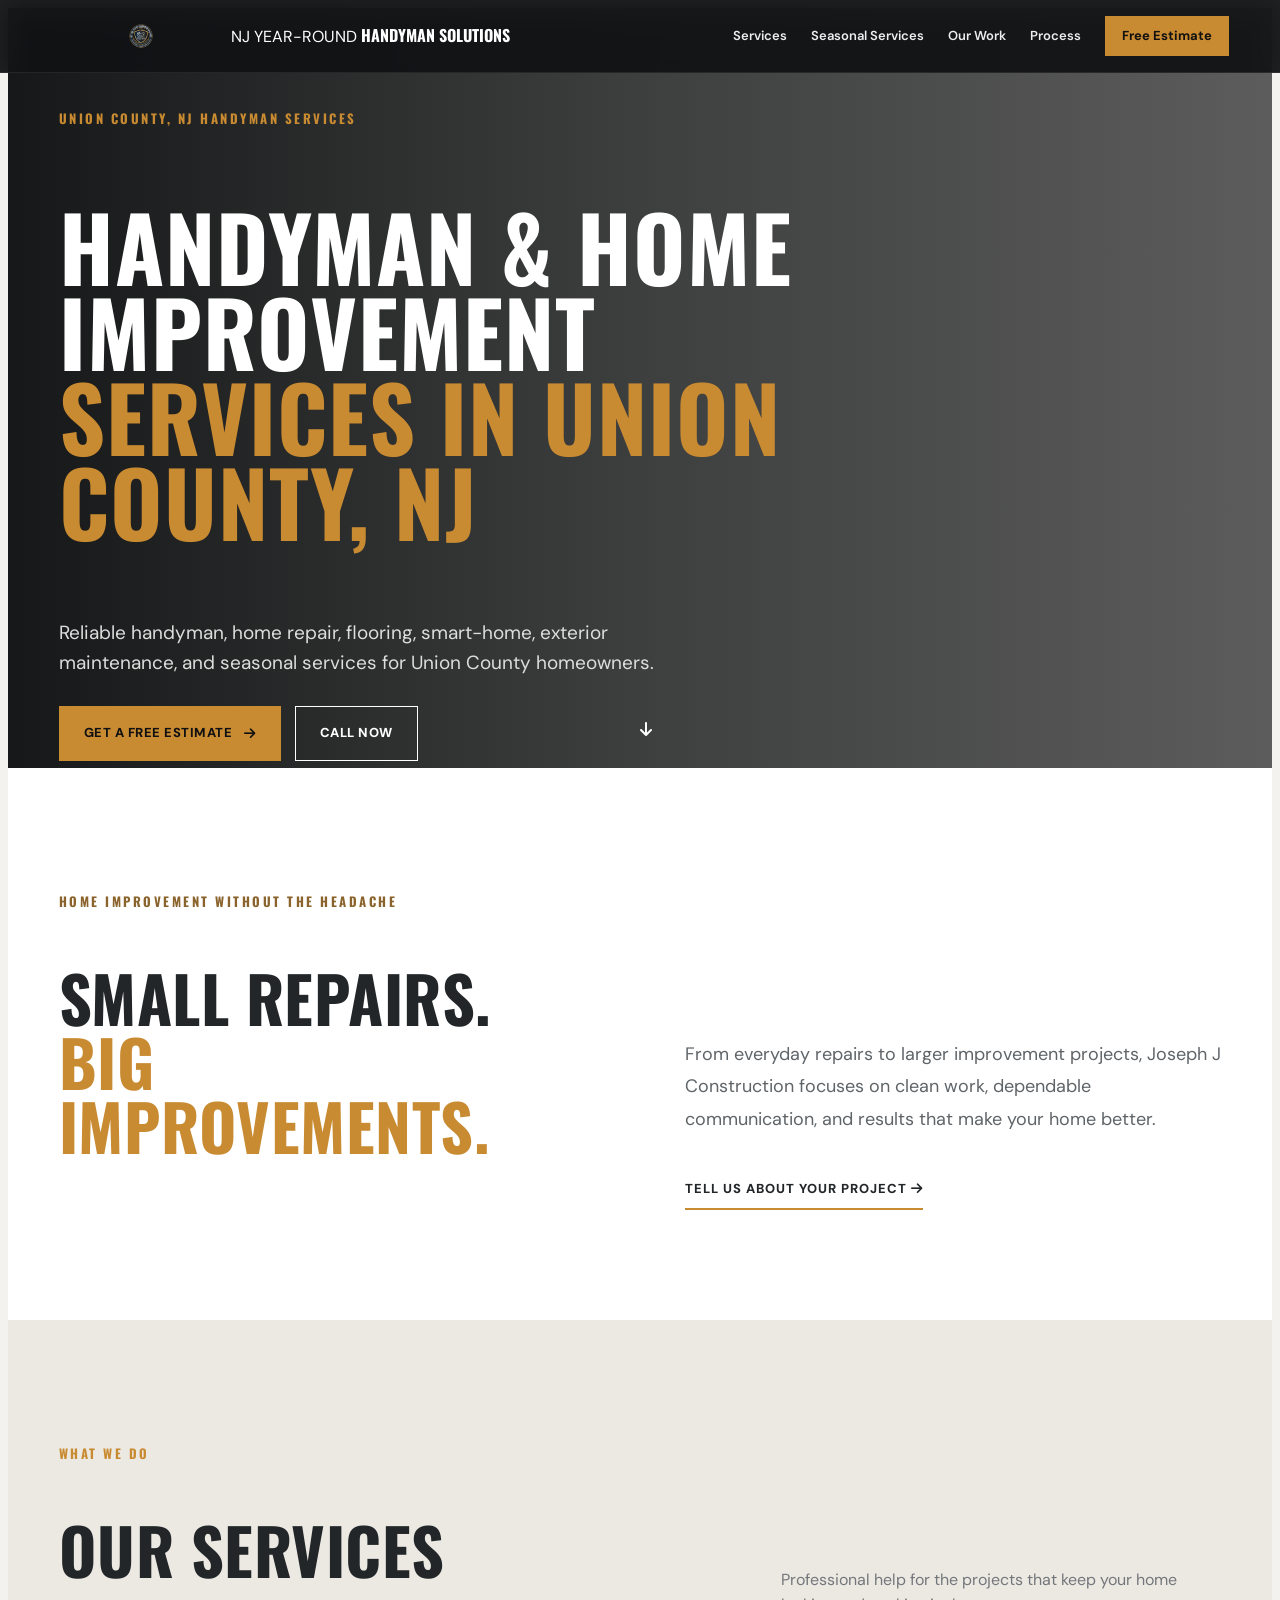
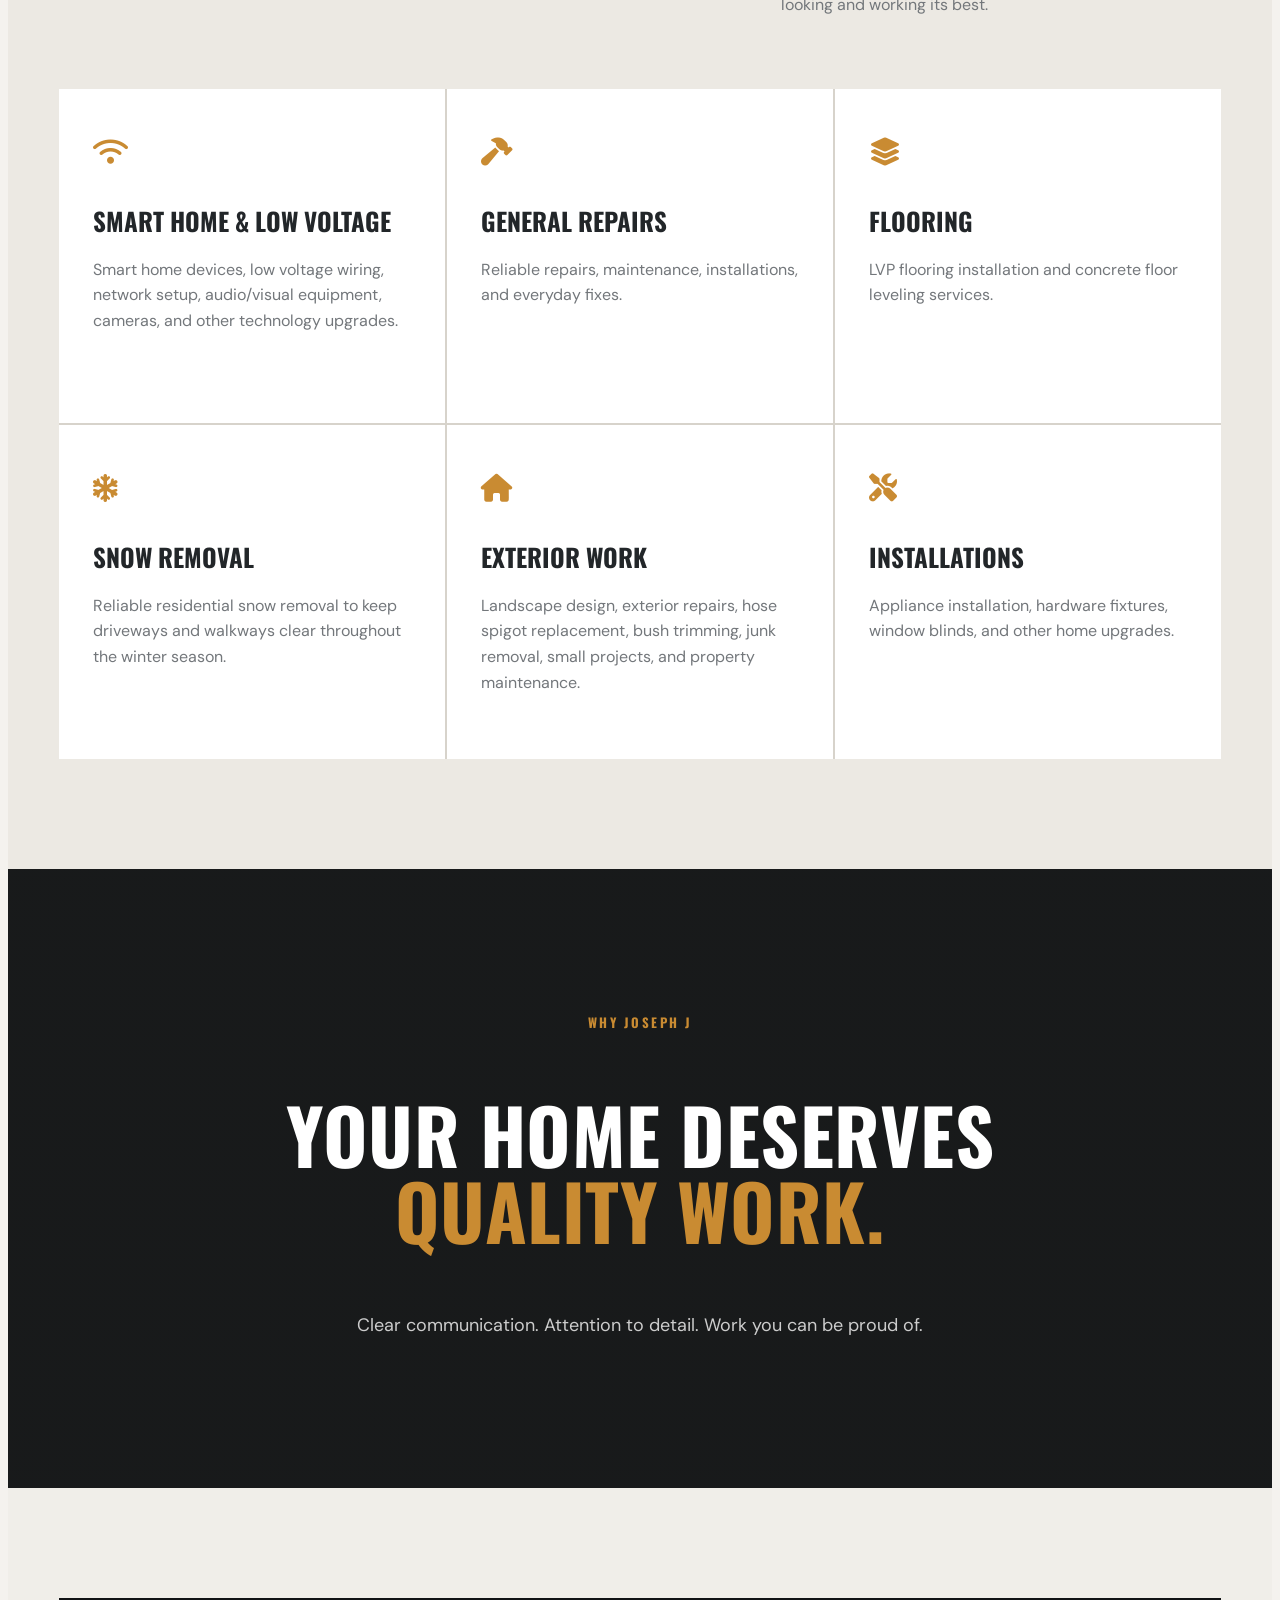
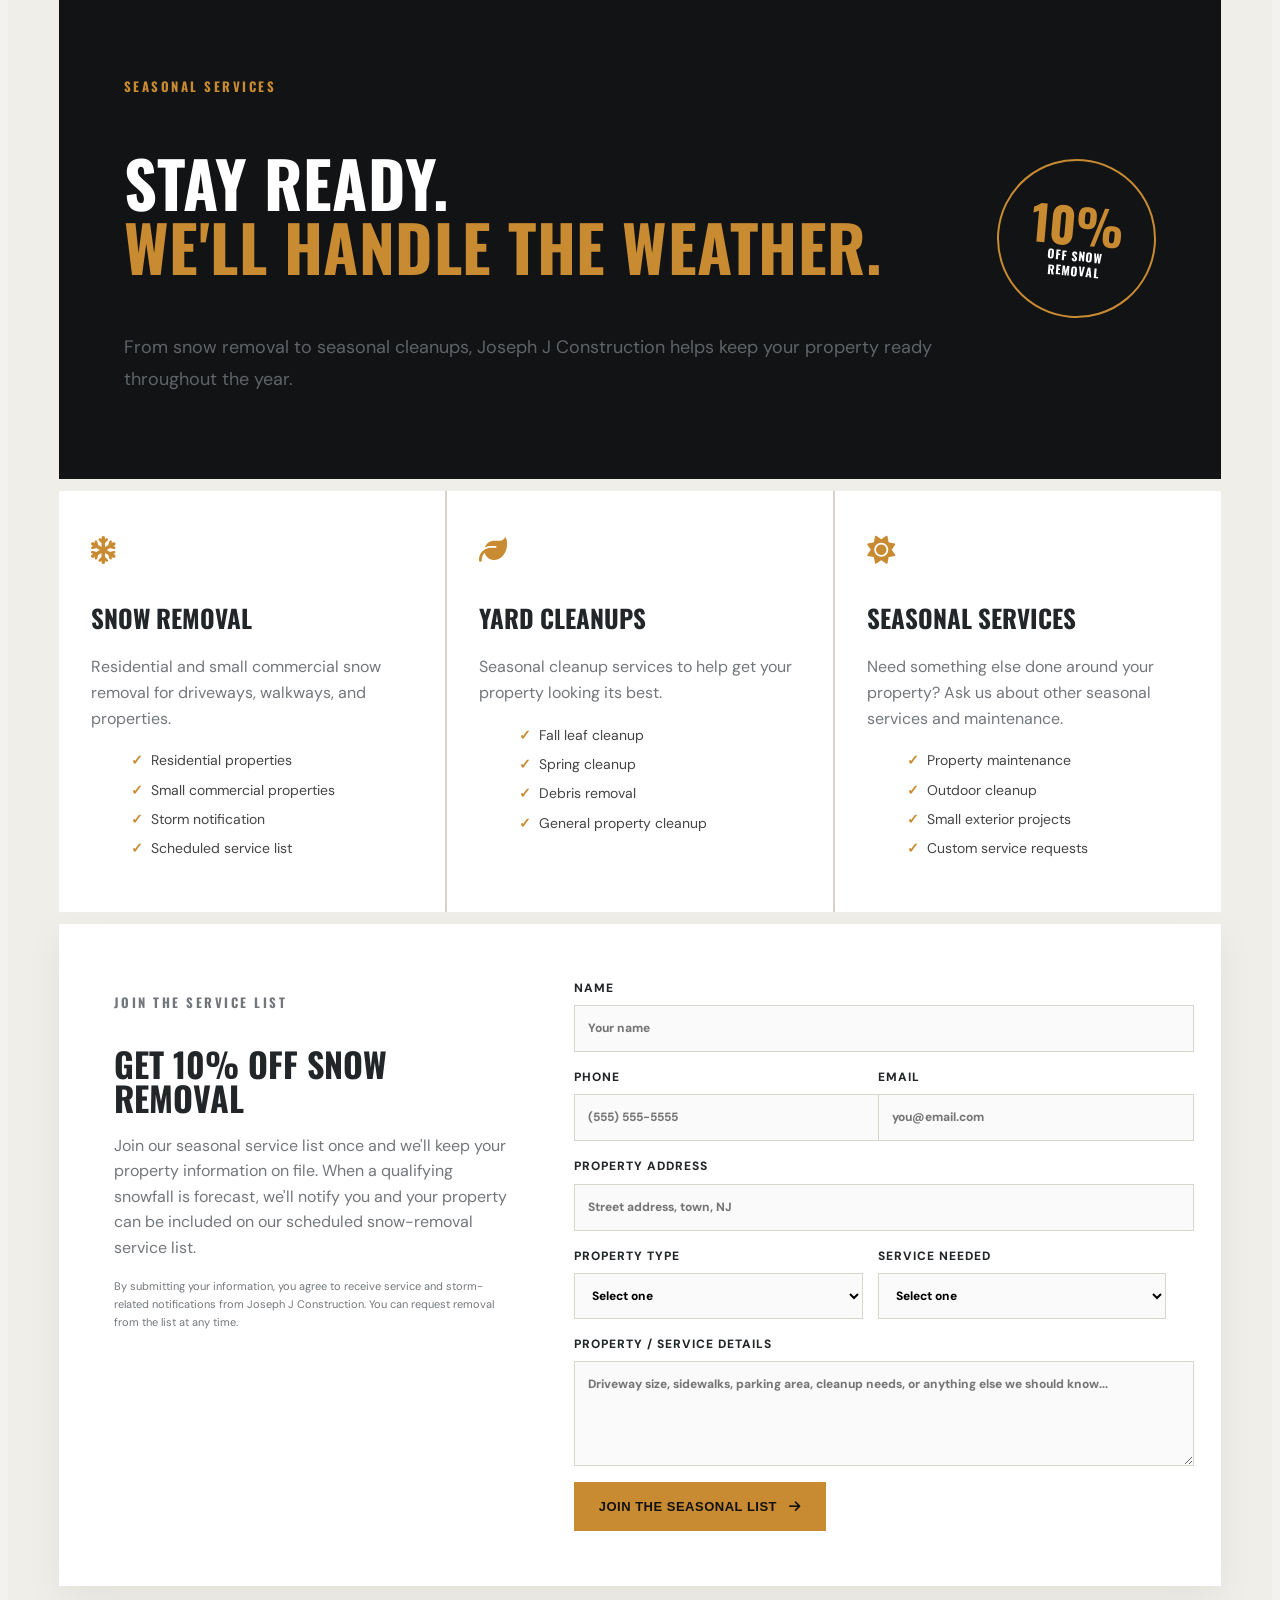
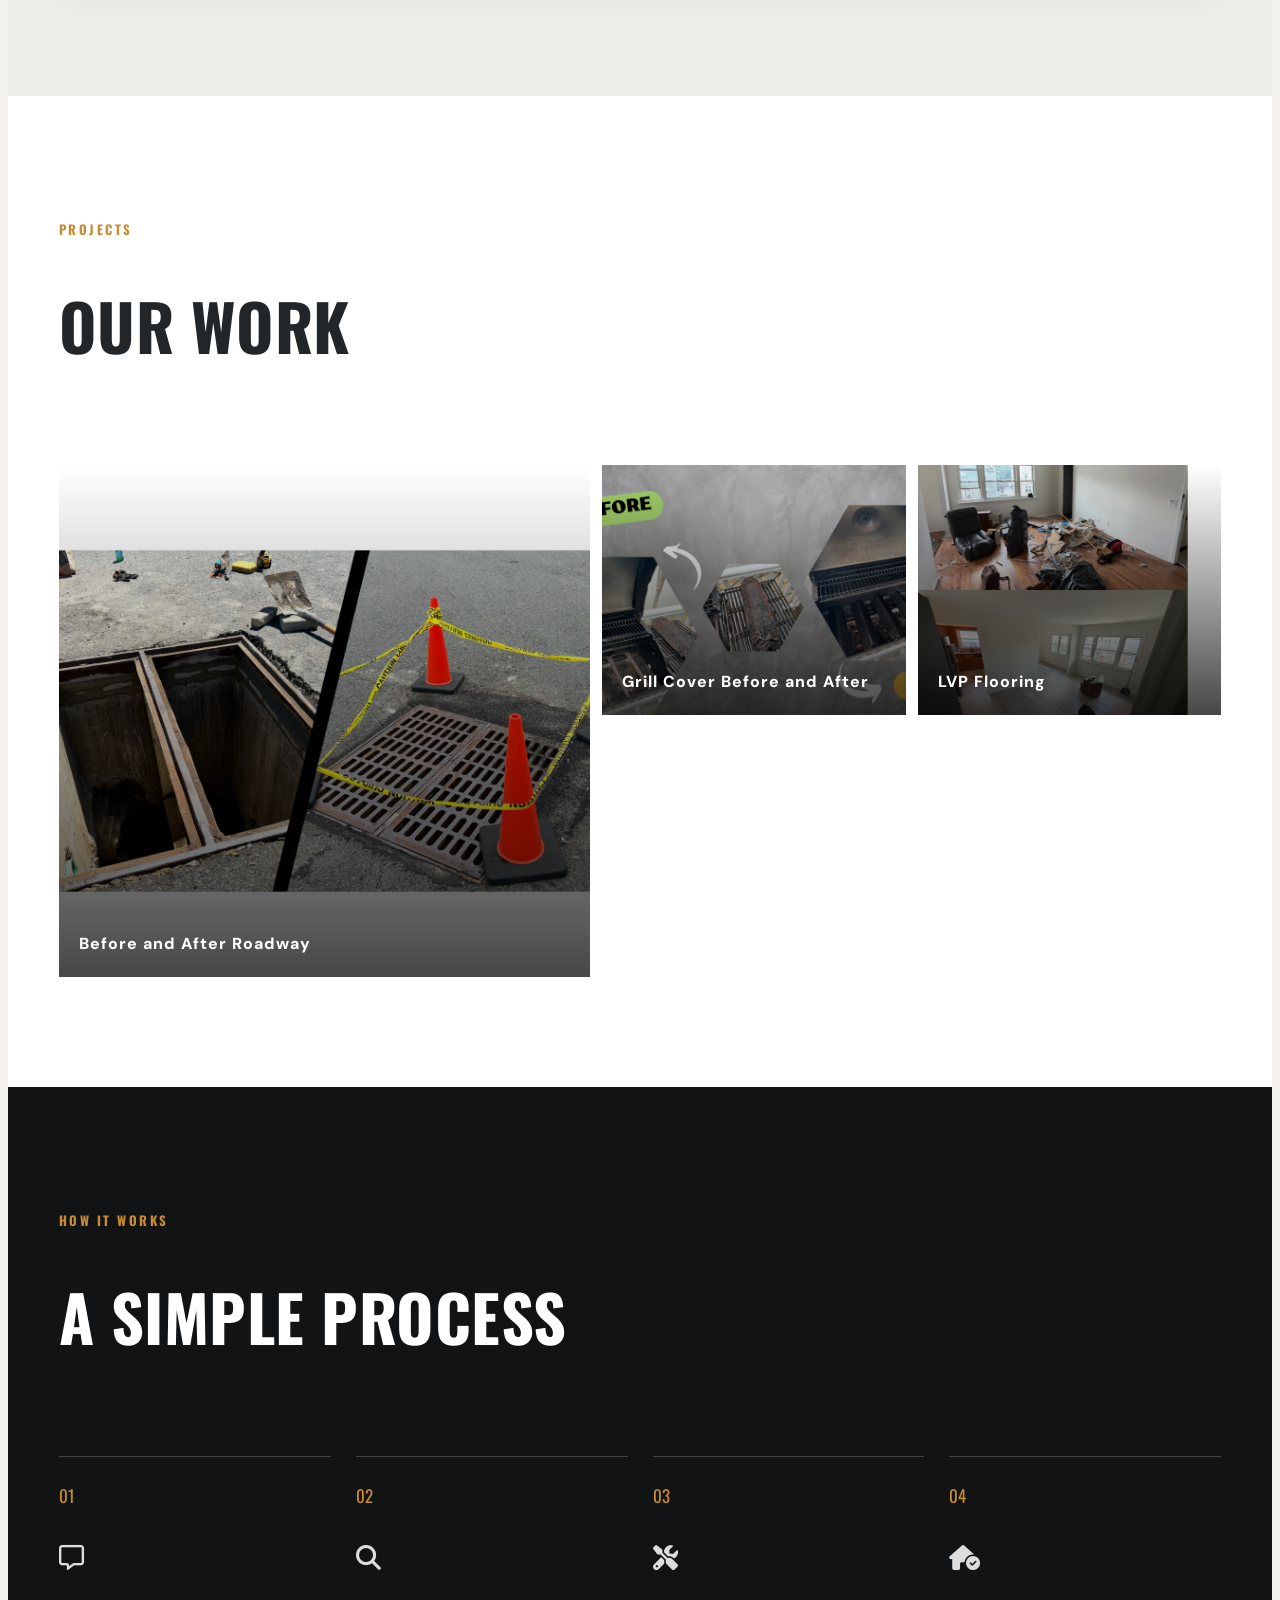
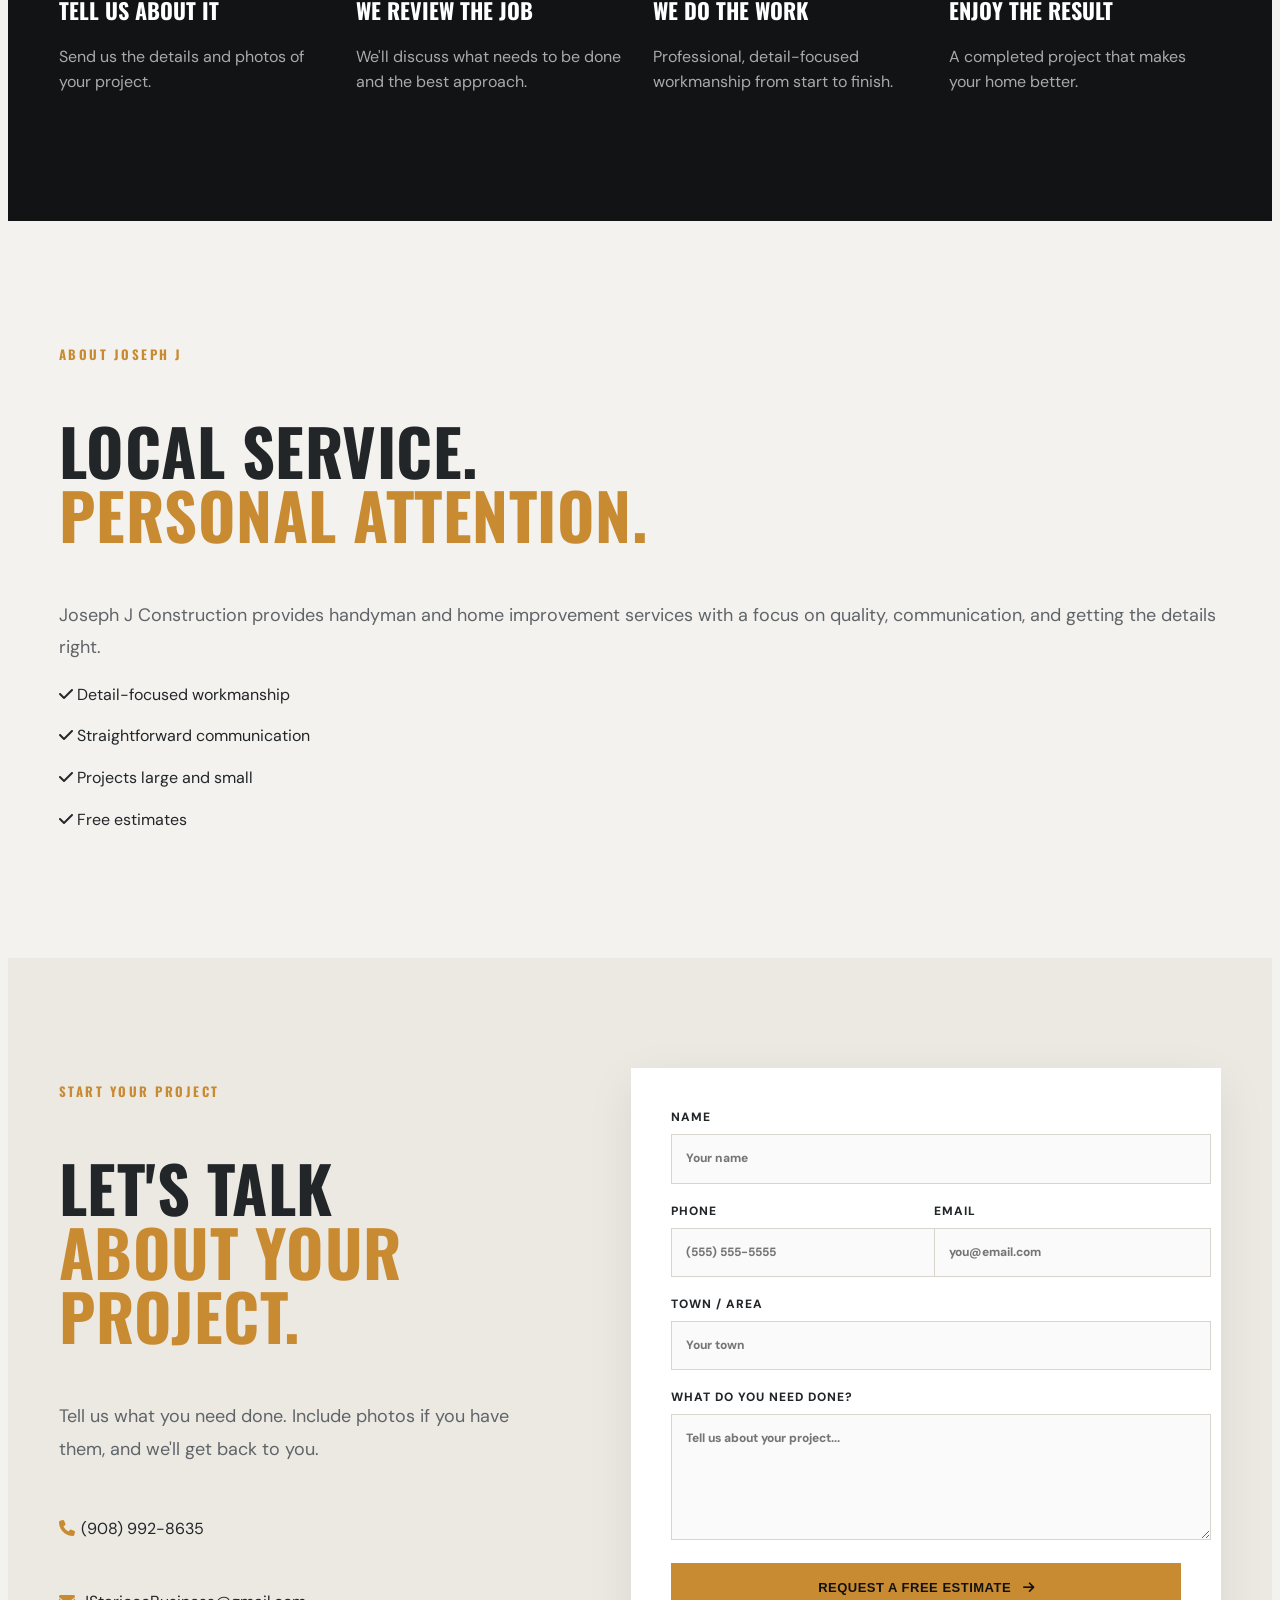
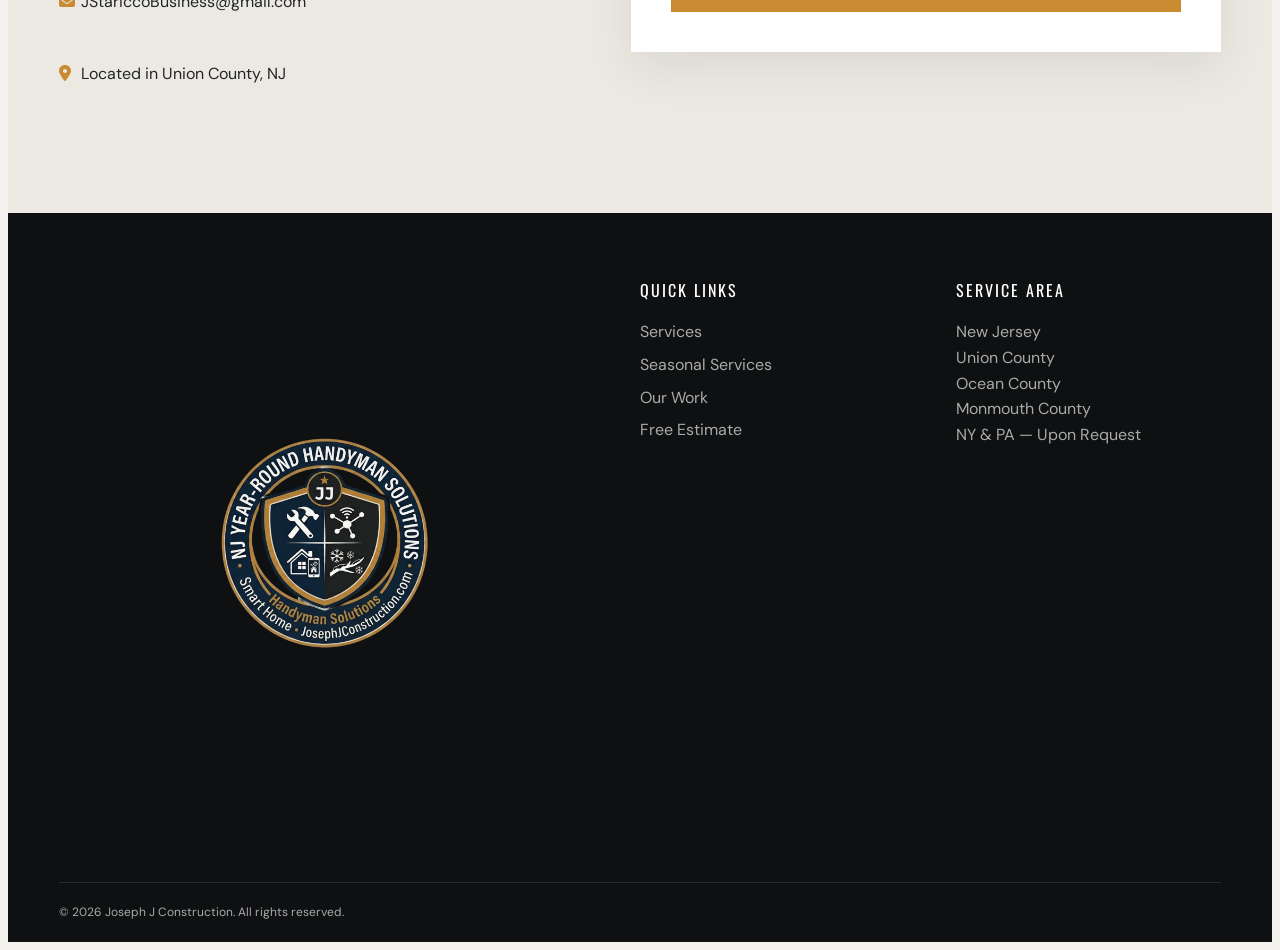
==== index.html @ b8924cd1 "Fix favicon path and update Joseph J branding" ====
<!DOCTYPE html>
<html lang="en">
<head>
  <meta charset="UTF-8">
  <meta name="viewport" content="width=device-width, initial-scale=1.0">

  <meta name="description" content="Joseph J Construction provides reliable handyman, home repair, flooring, smart-home, exterior maintenance, and seasonal services in Union County, NJ. Request a free estimate today.">
  <meta name="robots" content="index, follow">
  <link rel="canonical" href="https://josephjconstruction.com/">

  <title>Joseph J Construction | Handyman & Home Improvement in Union County, NJ</title>

  <meta property="og:type" content="website">
  <meta property="og:url" content="https://josephjconstruction.com/">
  <meta property="og:title" content="Joseph J Construction | Handyman & Home Improvement in Union County, NJ">
  <meta property="og:description" content="Reliable handyman, home repair, flooring, smart-home, exterior maintenance, and seasonal services in Union County, NJ.">
  <meta property="og:image" content="https://josephjconstruction.com/images/Logo.png">
  <meta name="twitter:card" content="summary">
  <meta name="twitter:title" content="Joseph J Construction | Handyman & Home Improvement in Union County, NJ">
  <meta name="twitter:description" content="Reliable handyman, home repair, flooring, smart-home, exterior maintenance, and seasonal services in Union County, NJ.">

  <meta name="theme-color" content="#0b1f33">
  <link rel="icon" type="image/png" sizes="32x32" href="/images/Favnicon-V2.png?v=3">
  <link rel="icon" type="image/png" sizes="16x16" href="/images/Favnicon-V2.png?v=3">
  <link rel="apple-touch-icon" href="/images/Favnicon-V2.png?v=3">

  <link rel="preconnect" href="https://fonts.googleapis.com">
  <link rel="preconnect" href="https://fonts.gstatic.com" crossorigin>
  <link href="https://fonts.googleapis.com/css2?family=DM+Sans:wght@400;500;600;700&family=Oswald:wght@500;600;700&display=swap" rel="stylesheet">
  <link href="https://unpkg.com/aos@2.3.4/dist/aos.css" rel="stylesheet">
  <link rel="stylesheet" href="https://cdnjs.cloudflare.com/ajax/libs/font-awesome/6.7.2/css/all.min.css">
  <link rel="stylesheet" href="style.css">

  <script type="application/ld+json">
  {
    "@context": "https://schema.org",
    "@type": "HomeAndConstructionBusiness",
    "name": "Joseph J Construction",
    "url": "https://josephjconstruction.com/",
    "logo": "https://josephjconstruction.com/images/Logo.png",
    "image": "https://josephjconstruction.com/images/Logo.png",
    "telephone": "+1-908-992-8635",
    "email": "JStariccoBusiness@gmail.com",
    "description": "Handyman, home repair, flooring, smart-home, exterior maintenance, snow removal, and seasonal services.",
    "areaServed": [
      {"@type": "AdministrativeArea", "name": "Union County, New Jersey"},
      {"@type": "AdministrativeArea", "name": "Ocean County, New Jersey"},
      {"@type": "AdministrativeArea", "name": "Monmouth County, New Jersey"}
    ],
    "serviceType": ["Handyman services", "Home repair", "Flooring installation", "Smart home installation", "Snow removal", "Property maintenance"]
  }
  </script>
</head>

<body>

<header class="site-header" id="top">
  <div class="container nav-wrap">
   <a class="logo" href="#top">
    <img src="images/Logo.png" alt="Joseph J Construction logo" width="2000" height="2000" decoding="async">
    <div class="logo-text">
      <span>NJ YEAR-ROUND</span>
      <strong>HANDYMAN SOLUTIONS</strong>
    </div>
  </a>
    <button class="menu-toggle" aria-label="Open menu" aria-expanded="false"><i class="fa-solid fa-bars"></i></button>
    <nav class="nav">
      <a href="#services">Services</a>
      <a href="#seasonal">Seasonal Services</a>
      <a href="#work">Our Work</a>
      <a href="#process">Process</a>
      <a href="#contact" class="nav-cta">Free Estimate</a>
    </nav>
  </div>
</header>

<main>
<section class="hero">
  <div class="container hero-content">
    <p class="eyebrow" data-aos="fade-up">UNION COUNTY, NJ HANDYMAN SERVICES</p>
    <h1 data-aos="fade-up" data-aos-delay="100">HANDYMAN & HOME IMPROVEMENT<br><span>SERVICES IN UNION COUNTY, NJ</span></h1>
    <p class="hero-copy" data-aos="fade-up" data-aos-delay="200">Reliable handyman, home repair, flooring, smart-home, exterior maintenance, and seasonal services for Union County homeowners.</p>
    <div class="hero-buttons" data-aos="fade-up" data-aos-delay="300">
      <a href="#contact" class="btn btn-primary">GET A FREE ESTIMATE <i class="fa-solid fa-arrow-right"></i></a>
      <a href="tel:+19089928635" class="btn btn-outline">CALL NOW</a>
    </div>
  </div>
  <a class="scroll-down" href="#services"><i class="fa-solid fa-arrow-down"></i></a>
</section>

<section class="intro section">
  <div class="container intro-grid">
    <div data-aos="fade-right">
      <p class="eyebrow dark">HOME IMPROVEMENT WITHOUT THE HEADACHE</p>
      <h2>SMALL REPAIRS.<br><span>BIG IMPROVEMENTS.</span></h2>
    </div>
    <div data-aos="fade-left">
      <p class="lead">From everyday repairs to larger improvement projects, Joseph J Construction focuses on clean work, dependable communication, and results that make your home better.</p>
      <a class="text-link" href="#contact">TELL US ABOUT YOUR PROJECT <i class="fa-solid fa-arrow-right"></i></a>
    </div>
  </div>
</section>

<section class="services section" id="services">
  <div class="container">
    <div class="section-heading"><div><p class="eyebrow">WHAT WE DO</p><h2>OUR SERVICES</h2></div><p>Professional help for the projects that keep your home looking and working its best.</p></div>
    <div class="service-grid">
      <article class="service-card"><div class="service-icon"><i class="fa-solid fa-wifi"></i></div><h3>SMART HOME & LOW VOLTAGE</h3><p>Smart home devices, low voltage wiring, network setup, audio/visual equipment, cameras, and other technology upgrades.</p></article>
      <article class="service-card"><div class="service-icon"><i class="fa-solid fa-hammer"></i></div><h3>GENERAL REPAIRS</h3><p>Reliable repairs, maintenance, installations, and everyday fixes.</p></article>
      <article class="service-card"><div class="service-icon"><i class="fa-solid fa-layer-group"></i></div><h3>FLOORING</h3><p>LVP flooring installation and concrete floor leveling services.</p></article>
      <article class="service-card"><div class="service-icon"><i class="fa-solid fa-snowflake"></i></div><h3>SNOW REMOVAL</h3><p>Reliable residential snow removal to keep driveways and walkways clear throughout the winter season.</p></article>
      <article class="service-card"><div class="service-icon"><i class="fa-solid fa-house"></i></div><h3>EXTERIOR WORK</h3><p>Landscape design, exterior repairs, hose spigot replacement, bush trimming, junk removal, small projects, and property maintenance.</p></article>
      <article class="service-card"><div class="service-icon"><i class="fa-solid fa-screwdriver-wrench"></i></div><h3>INSTALLATIONS</h3><p>Appliance installation, hardware fixtures, window blinds, and other home upgrades.</p></article>
    </div>
  </div>
</section>

<section class="statement"><div class="container statement-inner"><p class="eyebrow">WHY JOSEPH J</p><h2>YOUR HOME DESERVES<br><span>QUALITY WORK.</span></h2><p>Clear communication. Attention to detail. Work you can be proud of.</p></div></section>

<section class="seasonal section" id="seasonal">
  <div class="container">
    <div class="seasonal-hero"><div><p class="eyebrow">SEASONAL SERVICES</p><h2>STAY READY.<br><span>WE'LL HANDLE THE WEATHER.</span></h2><p class="lead">From snow removal to seasonal cleanups, Joseph J Construction helps keep your property ready throughout the year.</p></div><div class="discount-badge"><strong>10%</strong><span>OFF SNOW<br>REMOVAL</span></div></div>
    <div class="seasonal-grid">
      <article class="seasonal-card"><div class="seasonal-icon"><i class="fa-solid fa-snowflake"></i></div><h3>SNOW REMOVAL</h3><p>Residential and small commercial snow removal for driveways, walkways, and properties.</p><ul><li>Residential properties</li><li>Small commercial properties</li><li>Storm notification</li><li>Scheduled service list</li></ul></article>
      <article class="seasonal-card"><div class="seasonal-icon"><i class="fa-solid fa-leaf"></i></div><h3>YARD CLEANUPS</h3><p>Seasonal cleanup services to help get your property looking its best.</p><ul><li>Fall leaf cleanup</li><li>Spring cleanup</li><li>Debris removal</li><li>General property cleanup</li></ul></article>
      <article class="seasonal-card"><div class="seasonal-icon"><i class="fa-solid fa-sun"></i></div><h3>SEASONAL SERVICES</h3><p>Need something else done around your property? Ask us about other seasonal services and maintenance.</p><ul><li>Property maintenance</li><li>Outdoor cleanup</li><li>Small exterior projects</li><li>Custom service requests</li></ul></article>
    </div>
    <div class="seasonal-signup">
      <div><p class="eyebrow">JOIN THE SERVICE LIST</p><h3>GET 10% OFF SNOW REMOVAL</h3><p>Join our seasonal service list once and we'll keep your property information on file. When a qualifying snowfall is forecast, we'll notify you and your property can be included on our scheduled snow-removal service list.</p><p class="small-note">By submitting your information, you agree to receive service and storm-related notifications from Joseph J Construction. You can request removal from the list at any time.</p></div>
      <form class="seasonal-form" action="https://formsubmit.co/jstariccobusiness@gmail.com" method="POST">
        <input type="hidden" name="_subject" value="New Seasonal Snow Removal Service List Signup"><input type="hidden" name="_captcha" value="false"><input type="hidden" name="_template" value="table"><input type="hidden" name="discount" value="10% snow removal discount">
        <label>Name<input type="text" name="name" placeholder="Your name" required></label>
        <div class="form-row"><label>Phone<input type="tel" name="phone" placeholder="(555) 555-5555" required></label><label>Email<input type="email" name="email" placeholder="you@email.com" required></label></div>
        <label>Property Address<input type="text" name="property_address" placeholder="Street address, town, NJ" required></label>
        <div class="form-row"><label>Property Type<select name="property_type" required><option value="">Select one</option><option>Residential</option><option>Small Commercial</option></select></label><label>Service Needed<select name="service" required><option value="">Select one</option><option>Snow Removal</option><option>Yard Cleanup</option><option>Other Seasonal Service</option></select></label></div>
        <label>Property / Service Details<textarea name="details" rows="4" placeholder="Driveway size, sidewalks, parking area, cleanup needs, or anything else we should know..."></textarea></label>
        <button class="btn btn-primary" type="submit">JOIN THE SEASONAL LIST <i class="fa-solid fa-arrow-right"></i></button>
      </form>
    </div>
  </div>
</section>

<section class="work section" id="work"><div class="container"><div class="section-heading"><div><p class="eyebrow">PROJECTS</p><h2>OUR WORK</h2></div><p></p></div><div class="gallery">
<div class="gallery-item gallery-one"><img src="images/Before%20and%20After%20roadway.jpg" alt="Before-and-after exterior improvement project by Joseph J Construction" width="1920" height="1080" loading="lazy" decoding="async"><span>Before and After Roadway</span></div>
<div class="gallery-item gallery-two"><img src="images/Grill%20Cover%20Before%20and%20After.jpg" alt="Before-and-after grill cover project by Joseph J Construction" width="1920" height="1080" loading="lazy" decoding="async"><span>Grill Cover Before and After</span></div>
<div class="gallery-item gallery-three"><img src="images/LPV%20FLOORING_.jpg" alt="LVP flooring installation by Joseph J Construction" width="1920" height="1080" loading="lazy" decoding="async"><span>LVP Flooring</span></div>
</div></div></section>

<section class="process section" id="process"><div class="container"><div class="section-heading"><div><p class="eyebrow">HOW IT WORKS</p><h2>A SIMPLE PROCESS</h2></div></div><div class="process-grid">
<div class="process-step"><span>01</span><i class="fa-regular fa-message"></i><h3>TELL US ABOUT IT</h3><p>Send us the details and photos of your project.</p></div>
<div class="process-step"><span>02</span><i class="fa-solid fa-magnifying-glass"></i><h3>WE REVIEW THE JOB</h3><p>We'll discuss what needs to be done and the best approach.</p></div>
<div class="process-step"><span>03</span><i class="fa-solid fa-screwdriver-wrench"></i><h3>WE DO THE WORK</h3><p>Professional, detail-focused workmanship from start to finish.</p></div>
<div class="process-step"><span>04</span><i class="fa-solid fa-house-circle-check"></i><h3>ENJOY THE RESULT</h3><p>A completed project that makes your home better.</p></div>
</div></div></section>

<section class="about section" id="about"><div class="container about-grid"><div><p class="eyebrow">ABOUT JOSEPH J</p><h2>LOCAL SERVICE.<br><span>PERSONAL ATTENTION.</span></h2><p class="lead">Joseph J Construction provides handyman and home improvement services with a focus on quality, communication, and getting the details right.</p><div class="checks"><p><i class="fa-solid fa-check"></i> Detail-focused workmanship</p><p><i class="fa-solid fa-check"></i> Straightforward communication</p><p><i class="fa-solid fa-check"></i> Projects large and small</p><p><i class="fa-solid fa-check"></i> Free estimates</p></div></div></div></section>

<section class="contact section" id="contact"><div class="container contact-grid"><div><p class="eyebrow">START YOUR PROJECT</p><h2>LET'S TALK<br><span>ABOUT YOUR PROJECT.</span></h2><p class="lead">Tell us what you need done. Include photos if you have them, and we'll get back to you.</p><div class="contact-details"><p><i class="fa-solid fa-phone"></i><a href="tel:+19089928635">(908) 992-8635</a></p><p><i class="fa-solid fa-envelope"></i><a href="mailto:JStariccoBusiness@gmail.com">JStariccoBusiness@gmail.com</a></p><p><i class="fa-solid fa-location-dot"></i>Located in Union County, NJ</p></div></div>
<form class="estimate-form" action="https://formsubmit.co/jstariccobusiness@gmail.com" method="POST"><input type="hidden" name="_subject" value="New Joseph J Construction Estimate Request"><input type="hidden" name="_captcha" value="false"><input type="hidden" name="_template" value="table"><label>Name<input type="text" name="name" placeholder="Your name" required></label><div class="form-row"><label>Phone<input type="tel" name="phone" placeholder="(555) 555-5555" required></label><label>Email<input type="email" name="email" placeholder="you@email.com"></label></div><label>Town / Area<input type="text" name="town" placeholder="Your town"></label><label>What do you need done?<textarea name="project" rows="5" placeholder="Tell us about your project..." required></textarea></label><button class="btn btn-primary" type="submit">REQUEST A FREE ESTIMATE <i class="fa-solid fa-arrow-right"></i></button></form></div></section>
</main>

<footer><div class="container footer-grid"><a class="logo footer-logo" href="#top"><img src="images/Logo.png" alt="Joseph J Construction"></a><div><p class="footer-title">QUICK LINKS</p><a href="#services">Services</a><a href="#seasonal">Seasonal Services</a><a href="#work">Our Work</a><a href="#contact">Free Estimate</a></div><div><p class="footer-title">SERVICE AREA</p><p>New Jersey<br>Union County<br>Ocean County<br>Monmouth County<br>NY & PA — Upon Request</p></div></div><div class="container copyright">© <span id="year"></span> Joseph J Construction. All rights reserved.</div></footer>

<script src="https://unpkg.com/aos@2.3.4/dist/aos.js"></script><script src="script.js"></script>
</body>
</html>
---- style.css ----
```css
* {
  box-sizing: border-box;
  margin: 0;
  padding: 0;
}

:root {
  --dark: #111315;
  --light: #f4f2ee;
  --white: #ffffff;
  --accent: #c98b32;
  --text: #222629;
  --muted: #73777b;
  --border: #d8d5ce;
}

html {
  scroll-behavior: smooth;
}

body {
  font-family: "DM Sans", sans-serif;
  color: var(--text);
  background: var(--light);
  line-height: 1.6;
}

h1,
h2,
h3,
.eyebrow,
.logo strong,
.logo small,
.footer-title {
  font-family: "Oswald", sans-serif;
}

a {
  text-decoration: none;
  color: inherit;
}

img {
  max-width: 100%;
  display: block;
}

.container {
  width: min(1180px, 92%);
  margin: auto;
}

.section {
  padding: 110px 0;
}


/* =========================
   HEADER
========================= */

.site-header {
  position: fixed;
  top: 0;
  left: 0;
  width: 100%;
  z-index: 100;
  background: rgba(17, 19, 21, 0.94);
  backdrop-filter: blur(12px);
  border-bottom: 1px solid rgba(255, 255, 255, 0.08);
}

.nav-wrap {
  min-height: 72px;
  display: flex;
  align-items: center;
  justify-content: space-between;
}


/* LOGO IMAGE ONLY */

.logo {
  display: flex;
  align-items: center;
  color: #fff;
}

.logo img {
  width: 180px;
  height: auto;
  max-height: 58px;
  object-fit: contain;
}


.nav {
  display: flex;
  align-items: center;
  gap: 24px;
  color: #eee;
  font-size: 13px;
  font-weight: 600;
}

.nav-cta {
  background: var(--accent);
  color: #111 !important;
  padding: 10px 17px;
  font-weight: 700;
}

.menu-toggle {
  display: none;
  background: none;
  border: 0;
  color: #fff;
  font-size: 24px;
}


/* =========================
   HERO
========================= */

.hero {
  min-height: 760px;

  background:
    linear-gradient(
      90deg,
      rgba(10, 12, 13, 0.95),
      rgba(10, 12, 13, 0.78),
      rgba(10, 12, 13, 0.65)
    );

  position: relative;
  display: flex;
  align-items: center;
  color: #fff;
}

.hero-content {
  padding-top: 80px;
}

.eyebrow {
  font-size: 13px;
  letter-spacing: 2.5px;
  font-weight: 700;
  color: var(--accent);
  margin-bottom: 18px;
}

.eyebrow.dark {
  color: #8b642d;
}

.hero h1 {
  font-size: clamp(54px, 7vw, 92px);
  line-height: 0.95;
  letter-spacing: 1px;
  max-width: 900px;
}

.hero h1 span,
h2 span {
  color: var(--accent);
}

.hero-copy {
  max-width: 600px;
  color: #ddd;
  font-size: 19px;
  margin: 28px 0;
}

.hero-buttons {
  display: flex;
  gap: 14px;
  flex-wrap: wrap;
}

.btn {
  display: inline-flex;
  align-items: center;
  justify-content: center;
  gap: 12px;
  padding: 16px 24px;
  font-weight: 800;
  font-size: 13px;
  letter-spacing: 0.5px;
  border: 1px solid transparent;
  cursor: pointer;
}

.btn-primary {
  background: var(--accent);
  color: #111;
}

.btn-outline {
  border-color: #fff;
  color: #fff;
}

.btn-outline:hover {
  background: #fff;
  color: #111;
}

.scroll-down {
  position: absolute;
  bottom: 25px;
  left: 50%;
  color: #fff;
}


/* =========================
   INTRO
========================= */

.intro {
  background: #fff;
}

.intro-grid {
  display: grid;
  grid-template-columns: 1fr 1fr;
  gap: 90px;
  align-items: end;
}

h2 {
  font-size: clamp(42px, 5vw, 68px);
  line-height: 1;
  letter-spacing: 0.5px;
}

.lead {
  font-size: 18px;
  color: #5f6468;
  line-height: 1.8;
}

.text-link {
  display: inline-block;
  margin-top: 26px;
  font-weight: 800;
  font-size: 13px;
  letter-spacing: 1px;
  border-bottom: 2px solid var(--accent);
  padding-bottom: 8px;
}


/* =========================
   SERVICES
========================= */

.services {
  background: #ece9e3;
}

.section-heading {
  display: flex;
  justify-content: space-between;
  gap: 50px;
  align-items: end;
  margin-bottom: 55px;
}

.section-heading > p {
  max-width: 440px;
  color: var(--muted);
}

.service-grid {
  display: grid;
  grid-template-columns: repeat(3, 1fr);
  gap: 2px;
  background: #d7d3cb;
}

.service-card {
  background: #fff;
  padding: 42px 34px;
  min-height: 250px;
  transition: 0.25s;
}

.service-card:hover {
  transform: translateY(-6px);
  box-shadow: 0 18px 35px rgba(0, 0, 0, 0.1);
}

.service-icon {
  font-size: 28px;
  color: var(--accent);
  margin-bottom: 25px;
}

.service-card h3 {
  font-size: 25px;
  margin-bottom: 10px;
}

.service-card p {
  color: var(--muted);
}


/* =========================
   STATEMENT
========================= */

.statement {
  padding: 130px 0;
  background:
    linear-gradient(
      90deg,
      rgba(15, 17, 18, 0.96),
      rgba(15, 17, 18, 0.96)
    );
  color: #fff;
  text-align: center;
}

.statement h2 {
  font-size: clamp(44px, 6vw, 76px);
}

.statement p:last-child {
  margin-top: 20px;
  color: #ccc;
  font-size: 18px;
}


/* =========================
   SEASONAL
========================= */

.seasonal {
  background: #f0eee9;
}

.seasonal-hero {
  background: var(--dark);
  color: #fff;
  padding: 65px;
  display: flex;
  justify-content: space-between;
  align-items: center;
  gap: 40px;
  margin-bottom: 12px;
}

.seasonal-hero h2 {
  max-width: 800px;
}

.discount-badge {
  flex: 0 0 155px;
  height: 155px;
  border: 2px solid var(--accent);
  border-radius: 50%;
  display: flex;
  flex-direction: column;
  align-items: center;
  justify-content: center;
  text-align: center;
  transform: rotate(5deg);
}

.discount-badge strong {
  font: 700 48px/1 "Oswald";
  color: var(--accent);
}

.discount-badge span {
  font: 700 12px/1.25 "Oswald";
  letter-spacing: 1px;
}

.seasonal-grid {
  display: grid;
  grid-template-columns: repeat(3, 1fr);
  gap: 2px;
  background: #d7d3cb;
}

.seasonal-card {
  background: #fff;
  padding: 38px 32px;
  min-height: 310px;
}

.seasonal-icon {
  font-size: 28px;
  color: var(--accent);
  margin-bottom: 20px;
}

.seasonal-card h3 {
  font-size: 25px;
  margin-bottom: 10px;
}

.seasonal-card p {
  color: var(--muted);
  margin-bottom: 18px;
}

.seasonal-card ul {
  list-style: none;
  color: #444;
  display: grid;
  gap: 7px;
  font-size: 14px;
}

.seasonal-card li:before {
  content: "✓";
  color: var(--accent);
  font-weight: 800;
  margin-right: 8px;
}

.seasonal-signup {
  margin-top: 12px;
  background: #fff;
  padding: 55px;
  display: grid;
  grid-template-columns: 0.8fr 1.2fr;
  gap: 65px;
  box-shadow: 0 12px 35px rgba(0, 0, 0, 0.06);
}

.seasonal-signup h3 {
  font: 700 34px/1 "Oswald";
  margin-bottom: 18px;
}

.seasonal-signup p {
  color: var(--muted);
}

.small-note {
  font-size: 11px !important;
  margin-top: 18px;
}

.seasonal-form label {
  display: block;
  font-size: 12px;
  font-weight: 800;
  text-transform: uppercase;
  letter-spacing: 1px;
  margin-bottom: 16px;
}

.seasonal-form input,
.seasonal-form textarea,
.seasonal-form select {
  display: block;
  width: 100%;
  margin-top: 7px;
  padding: 13px;
  border: 1px solid var(--border);
  background: #fafafa;
  font: inherit;
  outline: none;
}

.seasonal-form input:focus,
.seasonal-form textarea:focus,
.seasonal-form select:focus {
  border-color: var(--accent);
}


/* =========================
   GALLERY
========================= */

.work {
  background: #fff;
}

.gallery {
  display: grid;
  grid-template-columns: 1.4fr 0.8fr 0.8fr;
  grid-template-rows: 250px 250px;
  gap: 12px;
}

.gallery-item {
  position: relative;
  overflow: hidden;
  background: #aaa;
  display: flex;
  align-items: end;
  padding: 20px;
  color: #fff;
  font-weight: 800;
  letter-spacing: 1px;
}

.gallery-item img {
  position: absolute;
  inset: 0;
  width: 100%;
  height: 100%;
  object-fit: cover;
  transition: transform 0.4s ease;
}

.gallery-item:hover img {
  transform: scale(1.05);
}

.gallery-item::before {
  content: "";
  position: absolute;
  inset: 0;
  z-index: 1;
  background: linear-gradient(
    transparent,
    rgba(0, 0, 0, 0.72)
  );
}

.gallery-item span {
  position: relative;
  z-index: 2;
}

.gallery-item:first-child {
  grid-row: span 2;
}


/* =========================
   PROCESS
========================= */

.process {
  background: var(--dark);
  color: #fff;
}

.process-grid {
  display: grid;
  grid-template-columns: repeat(4, 1fr);
  gap: 25px;
}

.process-step {
  border-top: 1px solid #444;
  padding-top: 25px;
}

.process-step > span {
  color: var(--accent);
  font-family: "Oswald";
  font-size: 17px;
}

.process-step i {
  font-size: 25px;
  display: block;
  margin: 35px 0 20px;
  color: #ddd;
}

.process-step h3 {
  font-size: 22px;
  margin-bottom: 10px;
}

.process-step p {
  color: #aaa;
}




/* =========================
   CONTACT
========================= */

.contact {
  background: #ece9e3;
}

.contact-grid {
  display: grid;
  grid-template-columns: 0.9fr 1.1fr;
  gap: 90px;
  align-items: start;
}

.contact-details {
  margin-top: 35px;
  display: grid;
  gap: 15px;
}

.contact-details i {
  width: 22px;
  color: var(--accent);
}

.estimate-form {
  background: #fff;
  padding: 40px;
  box-shadow: 0 15px 45px rgba(0, 0, 0, 0.08);
}

.estimate-form label {
  display: block;
  font-size: 12px;
  font-weight: 800;
  text-transform: uppercase;
  letter-spacing: 1px;
  margin-bottom: 18px;
}

.estimate-form input,
.estimate-form textarea {
  display: block;
  width: 100%;
  margin-top: 7px;
  padding: 14px;
  border: 1px solid var(--border);
  background: #fafafa;
  font: inherit;
  outline: none;
}

.estimate-form input:focus,
.estimate-form textarea:focus {
  border-color: var(--accent);
}

.form-row {
  display: grid;
  grid-template-columns: 1fr 1fr;
  gap: 15px;
}

.estimate-form button {
  width: 100%;
  justify-content: center;
  margin-top: 5px;
}


/* =========================
   FOOTER
========================= */

footer {
  background: #0e1011;
  color: #aaa;
  padding: 65px 0 20px;
}

.footer-grid {
  display: grid;
  grid-template-columns: 2fr 1fr 1fr;
  gap: 50px;
  padding-bottom: 55px;
}

.footer-grid > div > a {
  display: block;
  margin: 7px 0;
  color: #aaa;
}

.footer-title {
  color: #fff;
  letter-spacing: 2px !important;
  margin-top: 0 !important;
}

.footer-logo {
  margin-bottom: 18px;
}

.footer-logo img {
  width: 1100px;
  max-height:675px;
  object-fit: contain;
}

.copyright {
  border-top: 1px solid #292b2d;
  padding-top: 20px;
  font-size: 12px;
}


/* =========================
   TABLET
========================= */

@media (max-width: 800px) {

  .nav {
    display: none;
    position: absolute;
    top: 72px;
    left: 0;
    width: 100%;
    background: #111315;
    padding: 20px;
    flex-direction: column;
    align-items: stretch;
    gap: 0;
  }

  .nav.open {
    display: flex;
  }

  .nav a {
    padding: 15px;
  }

  .menu-toggle {
    display: block;
  }

  .hero {
    min-height: 680px;
  }

  .hero h1 {
    font-size: 55px;
  }

 .intro-grid,
.contact-grid {
  grid-template-columns: 1fr;
  gap: 45px;
}
  .section {
    padding: 75px 0;
  }

  .section-heading {
    display: block;
  }

  .section-heading > p {
    margin-top: 20px;
  }

  .service-grid {
    grid-template-columns: 1fr 1fr;
  }

  .process-grid {
    grid-template-columns: 1fr 1fr;
  }

  .gallery {
    grid-template-columns: 1fr 1fr;
    grid-template-rows: 220px 220px;
  }

  .gallery-item:first-child {
    grid-row: auto;
  }


  

  .footer-grid {
    grid-template-columns: 1fr 1fr;
  }

  .seasonal-hero {
    padding: 40px;
    display: block;
  }

  .discount-badge {
    margin: 35px auto 0;
  }

  .seasonal-grid {
    grid-template-columns: 1fr;
  }

  .seasonal-signup {
    grid-template-columns: 1fr;
    gap: 35px;
    padding: 35px;
  }
}


/* =========================
   MOBILE
========================= */

@media (max-width: 520px) {

  .logo img {
    width: 125px;
  }

  .hero h1 {
    font-size: 45px;
  }

  .hero-copy {
    font-size: 16px;
  }

 .service-grid,
.process-grid,
.form-row,
.footer-grid {
  grid-template-columns: 1fr;
}

  .estimate-form {
    padding: 25px;
  }

  .gallery {
    grid-template-columns: 1fr;
    grid-template-rows: repeat(4, 260px);
  }

  .gallery-item:first-child {
    grid-row: auto;
  }

  .gallery-item {
    min-height: 260px;
  }

  .seasonal-hero {
    padding: 30px 25px;
  }

  .seasonal-signup {
    padding: 25px;
  }

  .statement {
    padding: 90px 0;
  }
}
```
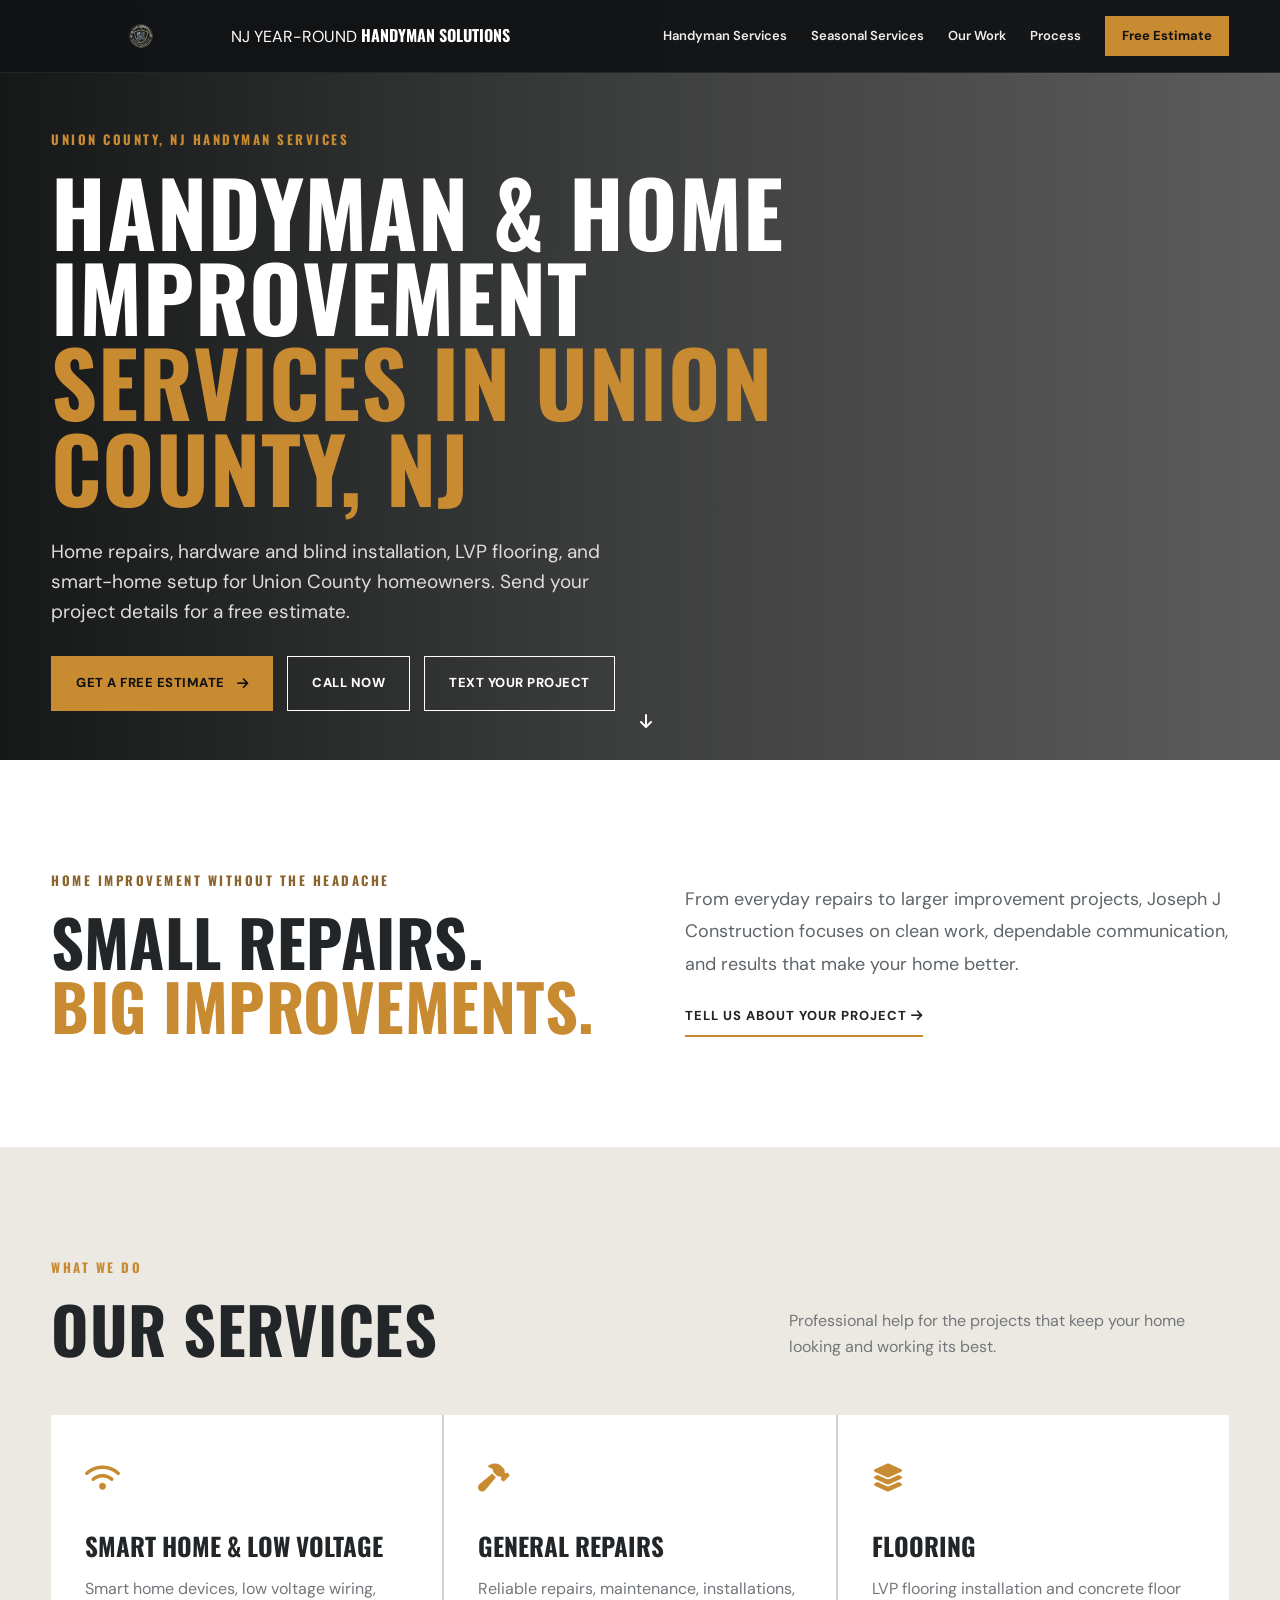
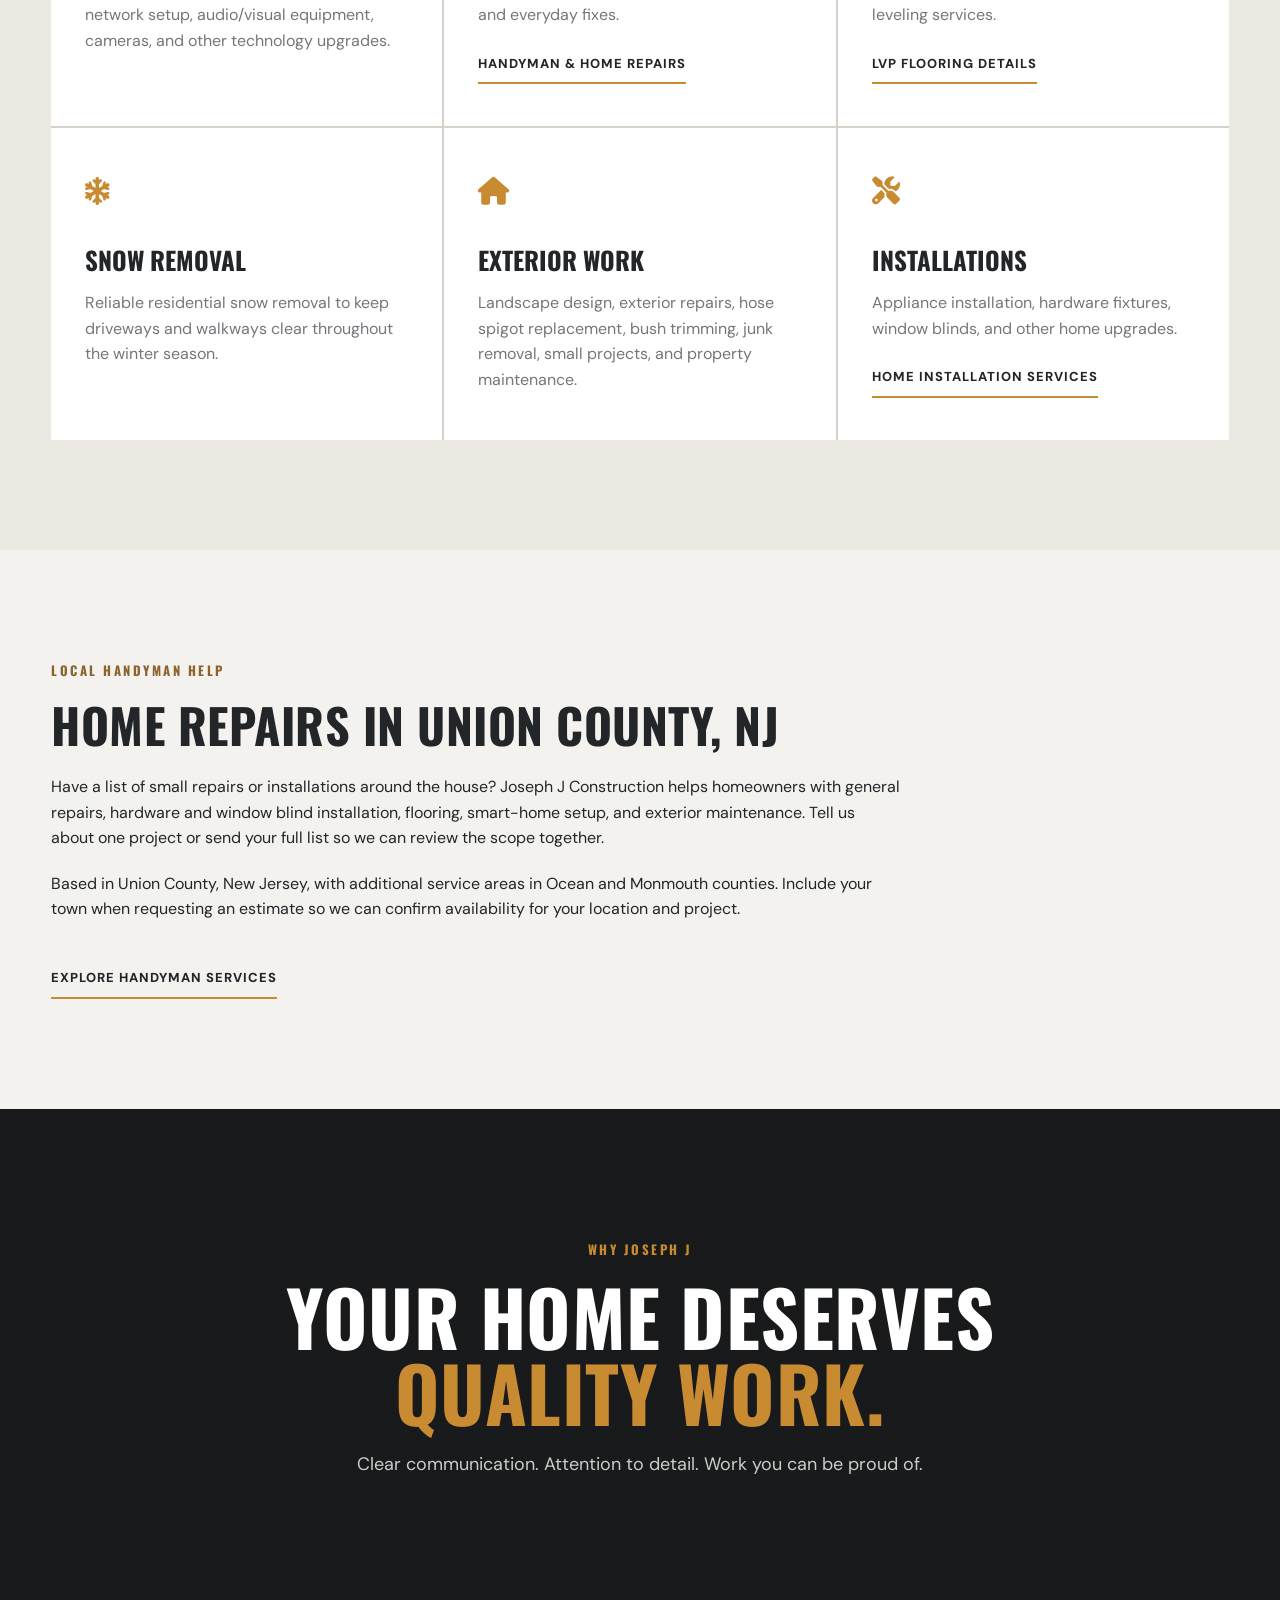
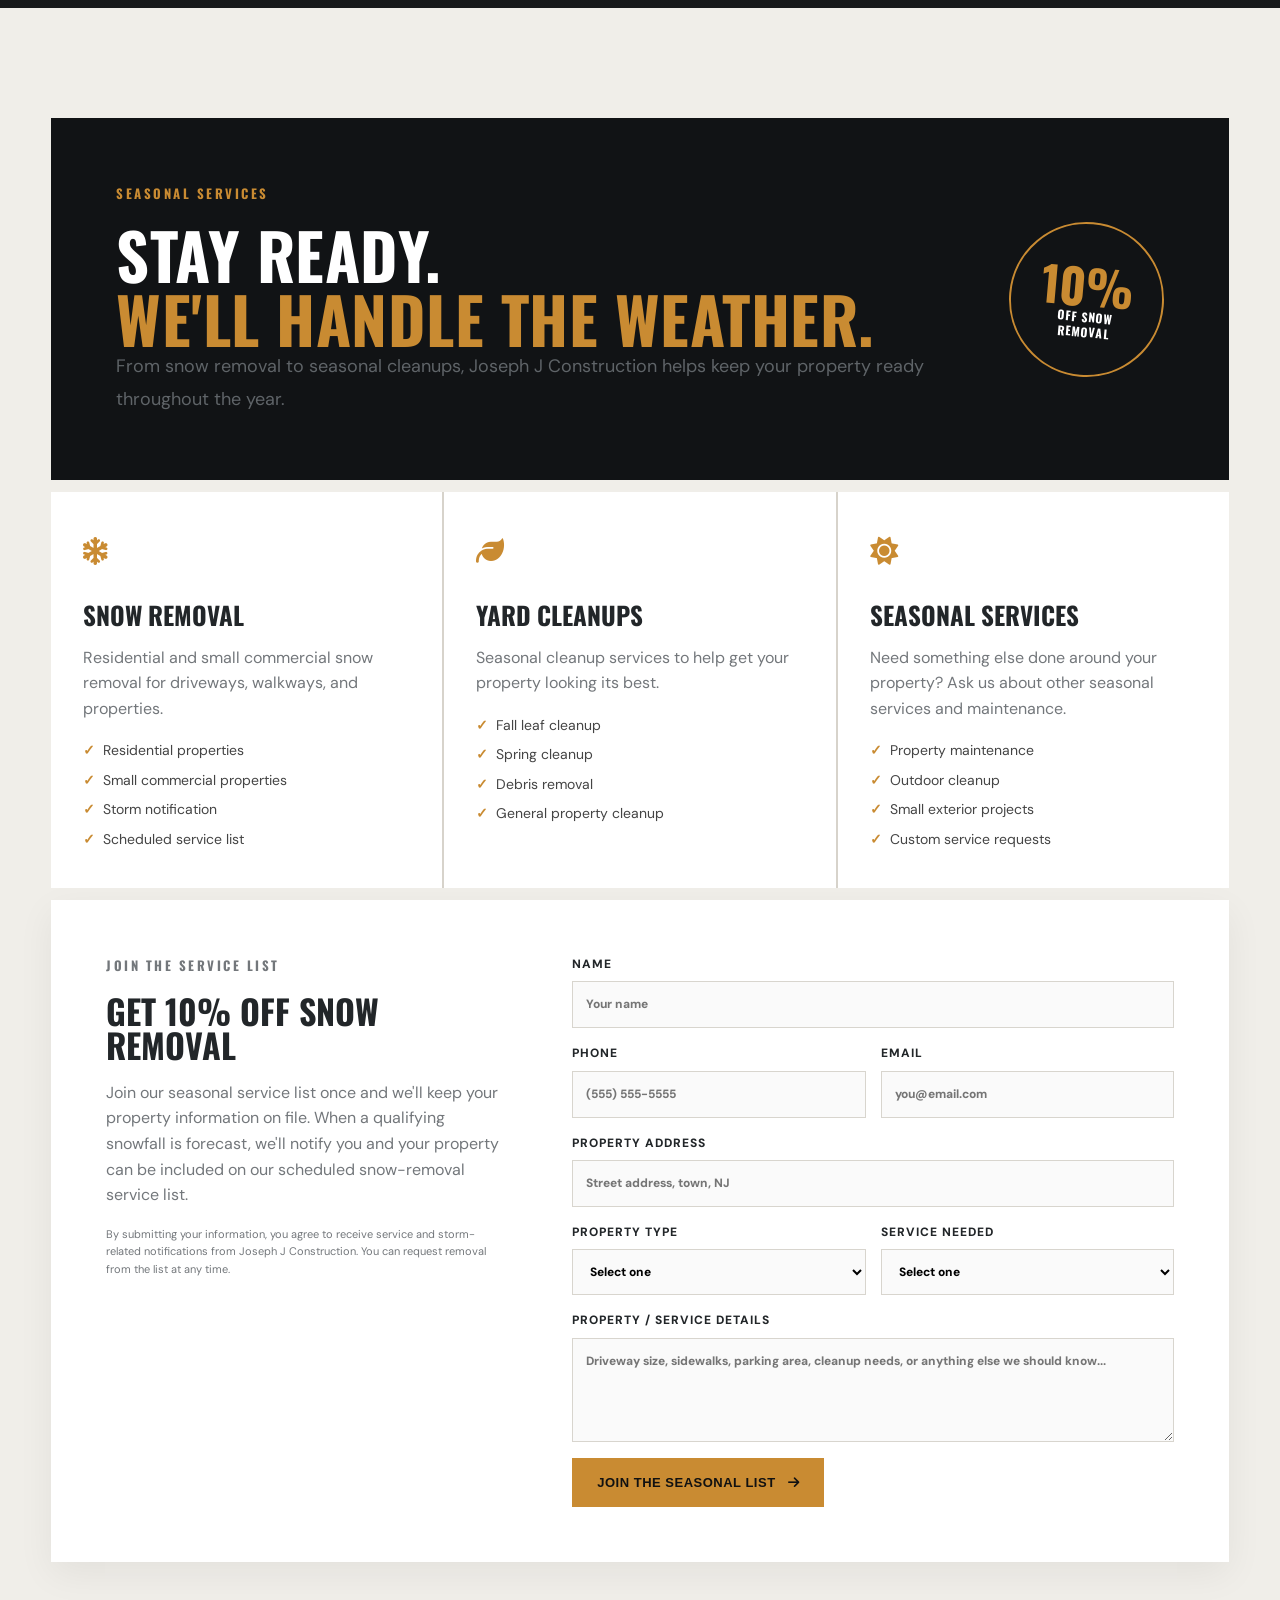
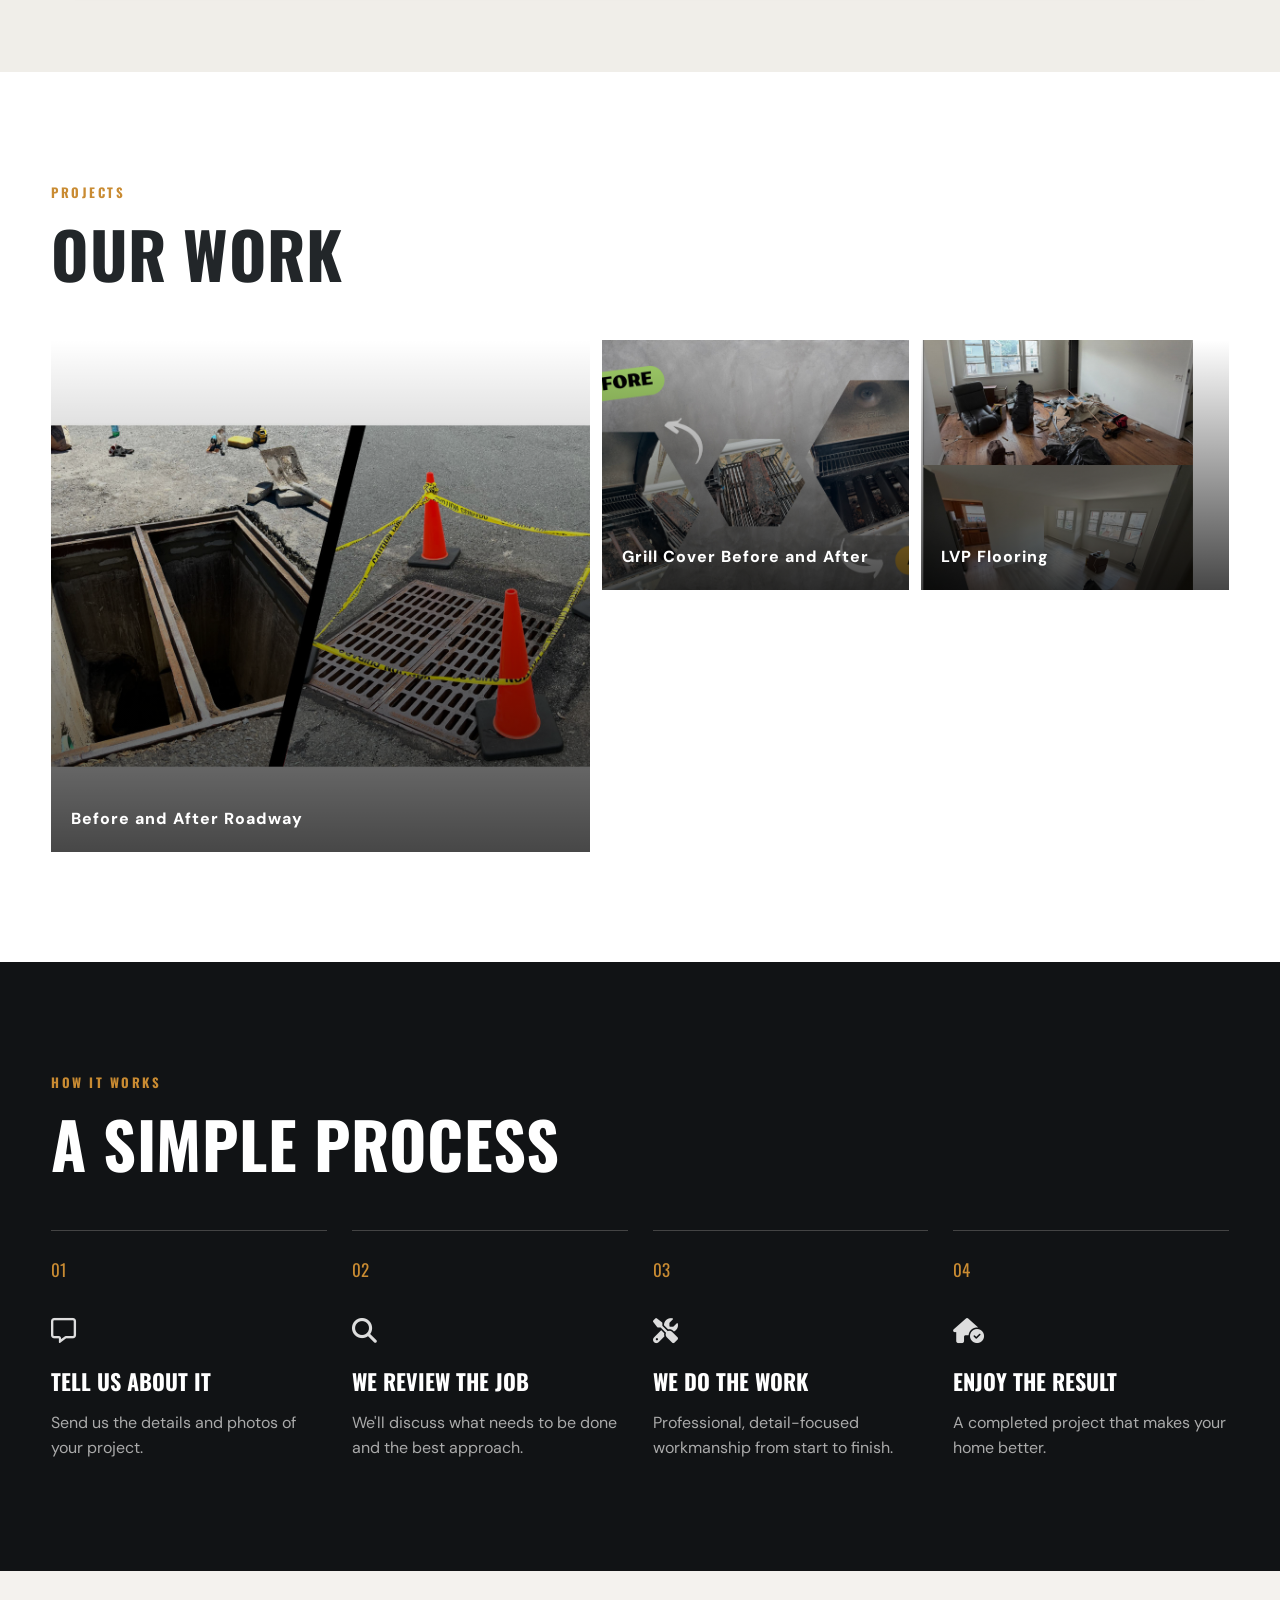
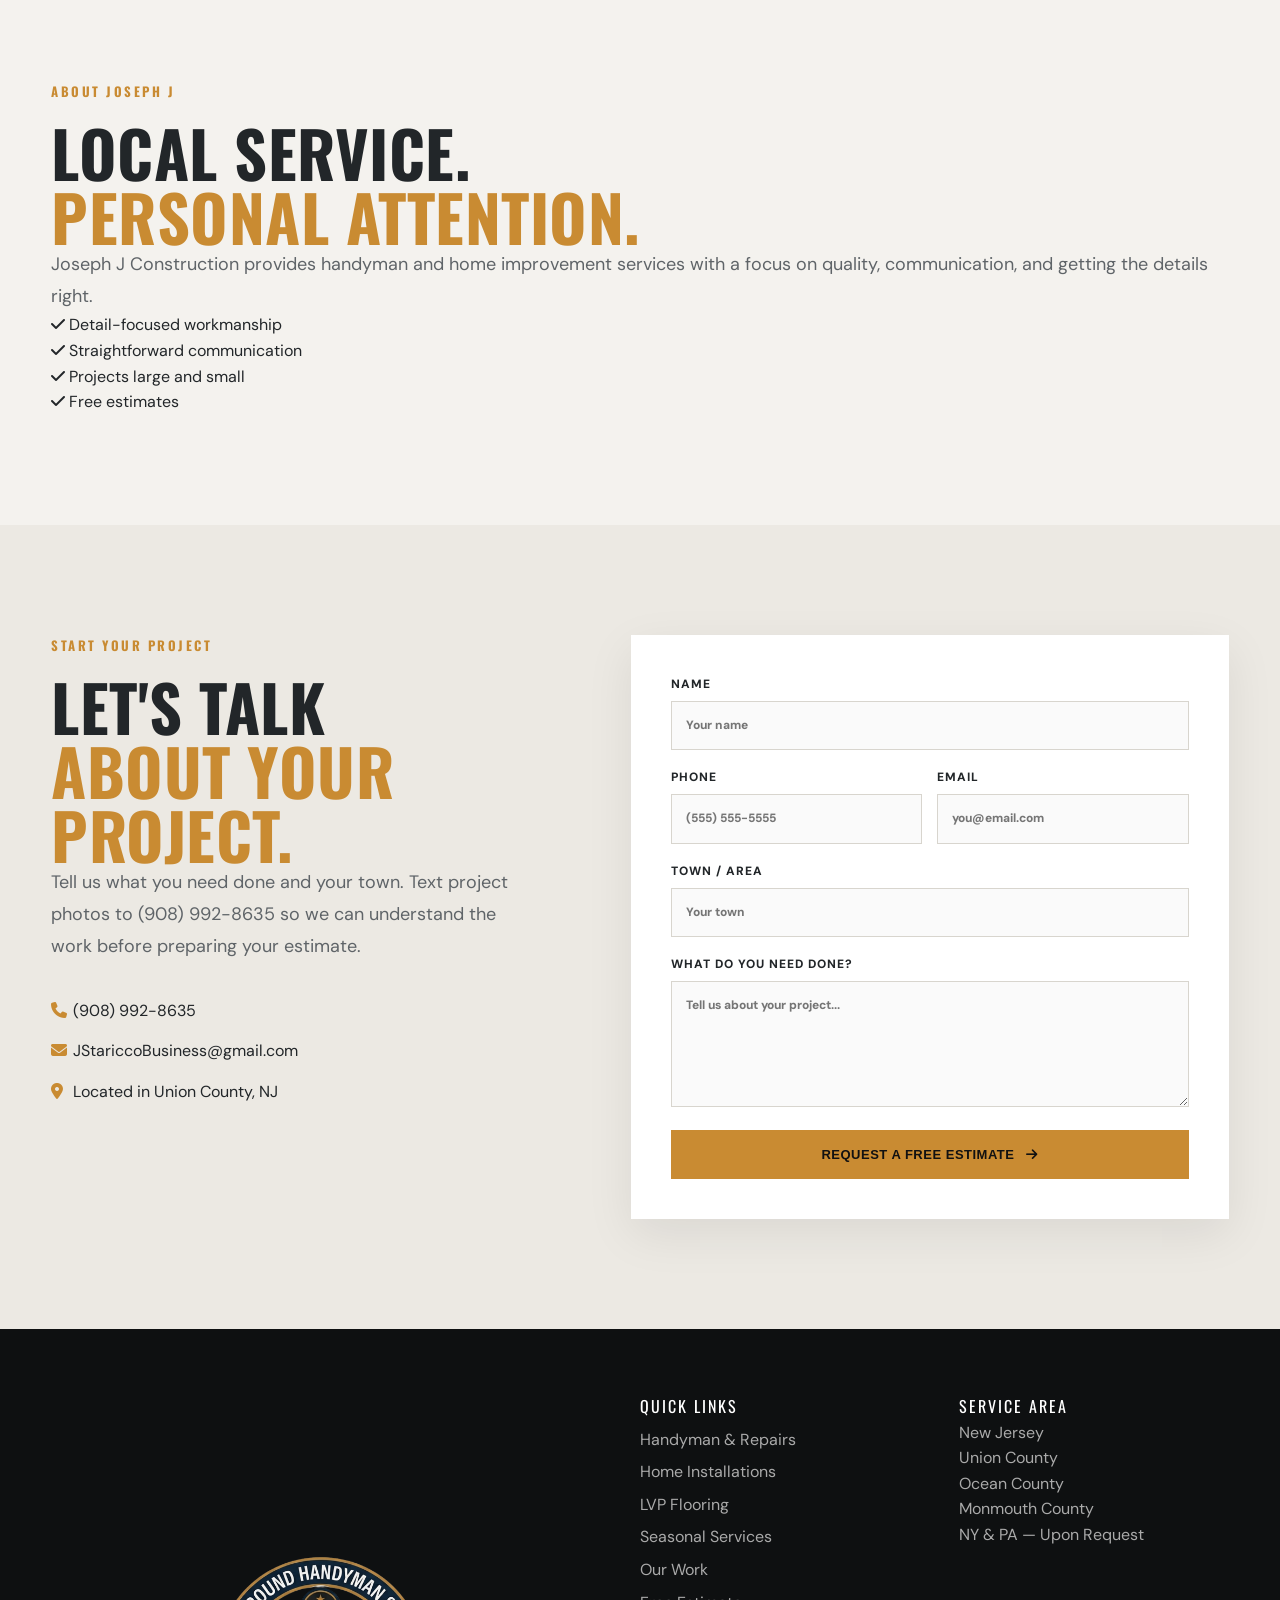
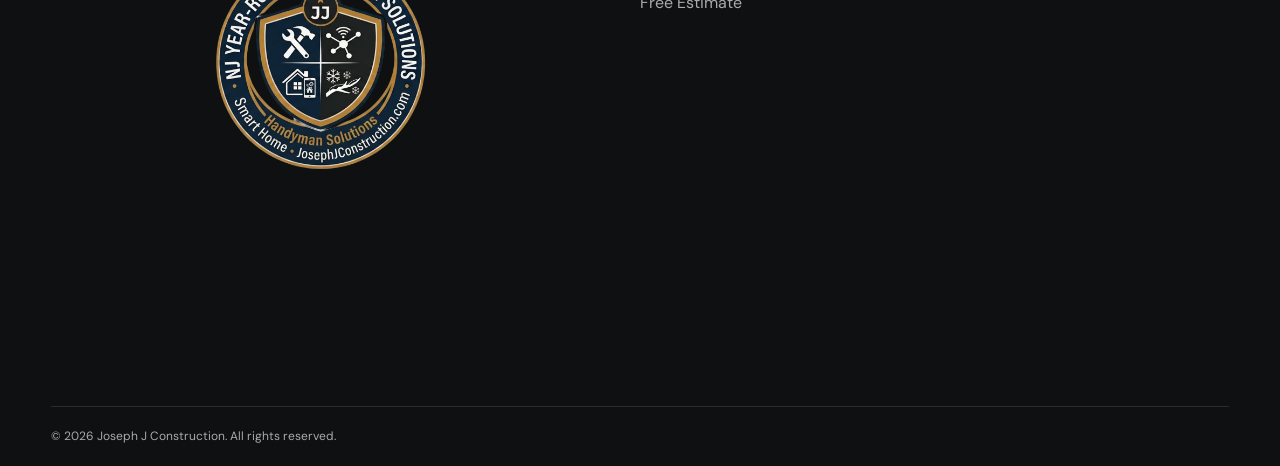
==== commit 122f7320: "Improve handyman SEO with service pages and local quote paths" ====
--- a/index.html
+++ b/index.html
@@ -65,7 +65,7 @@
   </a>
     <button class="menu-toggle" aria-label="Open menu" aria-expanded="false"><i class="fa-solid fa-bars"></i></button>
     <nav class="nav">
-      <a href="#services">Services</a>
+      <a href="handyman-services.html">Handyman Services</a>
       <a href="#seasonal">Seasonal Services</a>
       <a href="#work">Our Work</a>
       <a href="#process">Process</a>
@@ -79,10 +79,10 @@
   <div class="container hero-content">
     <p class="eyebrow" data-aos="fade-up">UNION COUNTY, NJ HANDYMAN SERVICES</p>
     <h1 data-aos="fade-up" data-aos-delay="100">HANDYMAN & HOME IMPROVEMENT<br><span>SERVICES IN UNION COUNTY, NJ</span></h1>
-    <p class="hero-copy" data-aos="fade-up" data-aos-delay="200">Reliable handyman, home repair, flooring, smart-home, exterior maintenance, and seasonal services for Union County homeowners.</p>
+    <p class="hero-copy" data-aos="fade-up" data-aos-delay="200">Home repairs, hardware and blind installation, LVP flooring, and smart-home setup for Union County homeowners. Send your project details for a free estimate.</p>
     <div class="hero-buttons" data-aos="fade-up" data-aos-delay="300">
       <a href="#contact" class="btn btn-primary">GET A FREE ESTIMATE <i class="fa-solid fa-arrow-right"></i></a>
-      <a href="tel:+19089928635" class="btn btn-outline">CALL NOW</a>
+      <a href="tel:+19089928635" class="btn btn-outline">CALL NOW</a><a href="sms:+19089928635" class="btn btn-outline">TEXT YOUR PROJECT</a>
     </div>
   </div>
   <a class="scroll-down" href="#services"><i class="fa-solid fa-arrow-down"></i></a>
@@ -106,15 +106,16 @@
     <div class="section-heading"><div><p class="eyebrow">WHAT WE DO</p><h2>OUR SERVICES</h2></div><p>Professional help for the projects that keep your home looking and working its best.</p></div>
     <div class="service-grid">
       <article class="service-card"><div class="service-icon"><i class="fa-solid fa-wifi"></i></div><h3>SMART HOME & LOW VOLTAGE</h3><p>Smart home devices, low voltage wiring, network setup, audio/visual equipment, cameras, and other technology upgrades.</p></article>
-      <article class="service-card"><div class="service-icon"><i class="fa-solid fa-hammer"></i></div><h3>GENERAL REPAIRS</h3><p>Reliable repairs, maintenance, installations, and everyday fixes.</p></article>
-      <article class="service-card"><div class="service-icon"><i class="fa-solid fa-layer-group"></i></div><h3>FLOORING</h3><p>LVP flooring installation and concrete floor leveling services.</p></article>
+      <article class="service-card"><div class="service-icon"><i class="fa-solid fa-hammer"></i></div><h3>GENERAL REPAIRS</h3><p>Reliable repairs, maintenance, installations, and everyday fixes.</p><a class="text-link" href="handyman-services.html">HANDYMAN &amp; HOME REPAIRS</a></article>
+      <article class="service-card"><div class="service-icon"><i class="fa-solid fa-layer-group"></i></div><h3>FLOORING</h3><p>LVP flooring installation and concrete floor leveling services.</p><a class="text-link" href="flooring-installation.html">LVP FLOORING DETAILS</a></article>
       <article class="service-card"><div class="service-icon"><i class="fa-solid fa-snowflake"></i></div><h3>SNOW REMOVAL</h3><p>Reliable residential snow removal to keep driveways and walkways clear throughout the winter season.</p></article>
       <article class="service-card"><div class="service-icon"><i class="fa-solid fa-house"></i></div><h3>EXTERIOR WORK</h3><p>Landscape design, exterior repairs, hose spigot replacement, bush trimming, junk removal, small projects, and property maintenance.</p></article>
-      <article class="service-card"><div class="service-icon"><i class="fa-solid fa-screwdriver-wrench"></i></div><h3>INSTALLATIONS</h3><p>Appliance installation, hardware fixtures, window blinds, and other home upgrades.</p></article>
+      <article class="service-card"><div class="service-icon"><i class="fa-solid fa-screwdriver-wrench"></i></div><h3>INSTALLATIONS</h3><p>Appliance installation, hardware fixtures, window blinds, and other home upgrades.</p><a class="text-link" href="home-installations.html">HOME INSTALLATION SERVICES</a></article>
     </div>
   </div>
 </section>
 
+<section class="section service-details"><div class="container"><p class="eyebrow dark">LOCAL HANDYMAN HELP</p><h2>HOME REPAIRS IN UNION COUNTY, NJ</h2><p>Have a list of small repairs or installations around the house? Joseph J Construction helps homeowners with general repairs, hardware and window blind installation, flooring, smart-home setup, and exterior maintenance. Tell us about one project or send your full list so we can review the scope together.</p><p>Based in Union County, New Jersey, with additional service areas in Ocean and Monmouth counties. Include your town when requesting an estimate so we can confirm availability for your location and project.</p><a class="text-link" href="handyman-services.html">EXPLORE HANDYMAN SERVICES</a></div></section>
 <section class="statement"><div class="container statement-inner"><p class="eyebrow">WHY JOSEPH J</p><h2>YOUR HOME DESERVES<br><span>QUALITY WORK.</span></h2><p>Clear communication. Attention to detail. Work you can be proud of.</p></div></section>
 
 <section class="seasonal section" id="seasonal">
@@ -155,11 +156,11 @@
 
 <section class="about section" id="about"><div class="container about-grid"><div><p class="eyebrow">ABOUT JOSEPH J</p><h2>LOCAL SERVICE.<br><span>PERSONAL ATTENTION.</span></h2><p class="lead">Joseph J Construction provides handyman and home improvement services with a focus on quality, communication, and getting the details right.</p><div class="checks"><p><i class="fa-solid fa-check"></i> Detail-focused workmanship</p><p><i class="fa-solid fa-check"></i> Straightforward communication</p><p><i class="fa-solid fa-check"></i> Projects large and small</p><p><i class="fa-solid fa-check"></i> Free estimates</p></div></div></div></section>
 
-<section class="contact section" id="contact"><div class="container contact-grid"><div><p class="eyebrow">START YOUR PROJECT</p><h2>LET'S TALK<br><span>ABOUT YOUR PROJECT.</span></h2><p class="lead">Tell us what you need done. Include photos if you have them, and we'll get back to you.</p><div class="contact-details"><p><i class="fa-solid fa-phone"></i><a href="tel:+19089928635">(908) 992-8635</a></p><p><i class="fa-solid fa-envelope"></i><a href="mailto:JStariccoBusiness@gmail.com">JStariccoBusiness@gmail.com</a></p><p><i class="fa-solid fa-location-dot"></i>Located in Union County, NJ</p></div></div>
+<section class="contact section" id="contact"><div class="container contact-grid"><div><p class="eyebrow">START YOUR PROJECT</p><h2>LET'S TALK<br><span>ABOUT YOUR PROJECT.</span></h2><p class="lead">Tell us what you need done and your town. Text project photos to (908) 992-8635 so we can understand the work before preparing your estimate.</p><div class="contact-details"><p><i class="fa-solid fa-phone"></i><a href="tel:+19089928635">(908) 992-8635</a></p><p><i class="fa-solid fa-envelope"></i><a href="mailto:JStariccoBusiness@gmail.com">JStariccoBusiness@gmail.com</a></p><p><i class="fa-solid fa-location-dot"></i>Located in Union County, NJ</p></div></div>
 <form class="estimate-form" action="https://formsubmit.co/jstariccobusiness@gmail.com" method="POST"><input type="hidden" name="_subject" value="New Joseph J Construction Estimate Request"><input type="hidden" name="_captcha" value="false"><input type="hidden" name="_template" value="table"><label>Name<input type="text" name="name" placeholder="Your name" required></label><div class="form-row"><label>Phone<input type="tel" name="phone" placeholder="(555) 555-5555" required></label><label>Email<input type="email" name="email" placeholder="you@email.com"></label></div><label>Town / Area<input type="text" name="town" placeholder="Your town"></label><label>What do you need done?<textarea name="project" rows="5" placeholder="Tell us about your project..." required></textarea></label><button class="btn btn-primary" type="submit">REQUEST A FREE ESTIMATE <i class="fa-solid fa-arrow-right"></i></button></form></div></section>
 </main>
 
-<footer><div class="container footer-grid"><a class="logo footer-logo" href="#top"><img src="images/Logo.png" alt="Joseph J Construction"></a><div><p class="footer-title">QUICK LINKS</p><a href="#services">Services</a><a href="#seasonal">Seasonal Services</a><a href="#work">Our Work</a><a href="#contact">Free Estimate</a></div><div><p class="footer-title">SERVICE AREA</p><p>New Jersey<br>Union County<br>Ocean County<br>Monmouth County<br>NY & PA — Upon Request</p></div></div><div class="container copyright">© <span id="year"></span> Joseph J Construction. All rights reserved.</div></footer>
+<footer><div class="container footer-grid"><a class="logo footer-logo" href="#top"><img src="images/Logo.png" alt="Joseph J Construction"></a><div><p class="footer-title">QUICK LINKS</p><a href="handyman-services.html">Handyman &amp; Repairs</a><a href="home-installations.html">Home Installations</a><a href="flooring-installation.html">LVP Flooring</a><a href="#seasonal">Seasonal Services</a><a href="#work">Our Work</a><a href="#contact">Free Estimate</a></div><div><p class="footer-title">SERVICE AREA</p><p>New Jersey<br>Union County<br>Ocean County<br>Monmouth County<br>NY & PA — Upon Request</p></div></div><div class="container copyright">© <span id="year"></span> Joseph J Construction. All rights reserved.</div></footer>
 
 <script src="https://unpkg.com/aos@2.3.4/dist/aos.js"></script><script src="script.js"></script>
 </body>
--- a/style.css
+++ b/style.css
@@ -1,4 +1,3 @@
-```css
 * {
   box-sizing: border-box;
   margin: 0;
@@ -860,4 +859,22 @@
     padding: 90px 0;
   }
 }
-```
+
+/* Service landing pages and accessible quote links. */
+html { scroll-padding-top: 90px; }
+a:focus-visible, button:focus-visible, summary:focus-visible { outline: 3px solid #c98b32; outline-offset: 5px; }
+.service-hero { min-height: 620px; padding: 45px 0; }
+.service-hero h1 { font-size: clamp(38px, 6vw, 76px); text-transform: uppercase; overflow-wrap: anywhere; }
+.service-details h2 { font-size: clamp(30px, 4vw, 48px); margin-bottom: 25px; }
+.service-details p { max-width: 850px; margin-bottom: 20px; }
+.service-details .service-grid { margin-top: 35px; }
+.service-details .service-card p { margin-bottom: 0; }
+.service-faq details { border-bottom: 1px solid var(--border); padding: 20px 0; }
+.service-faq summary { cursor: pointer; font-weight: 700; }
+.service-faq p { margin: 15px 0 0; }
+.related-services { margin-top: 40px; }
+.related-services a { margin-right: 24px; }
+.service-photo { margin-top: 30px; max-width: 900px; }
+.service-photo img { height: auto; width: 100%; }
+.service-photo figcaption { font-size: 14px; margin-top: 10px; }
+@media(max-width: 520px) { .service-hero { min-height: 650px; } .service-hero .hero-buttons .btn { width: 100%; } }
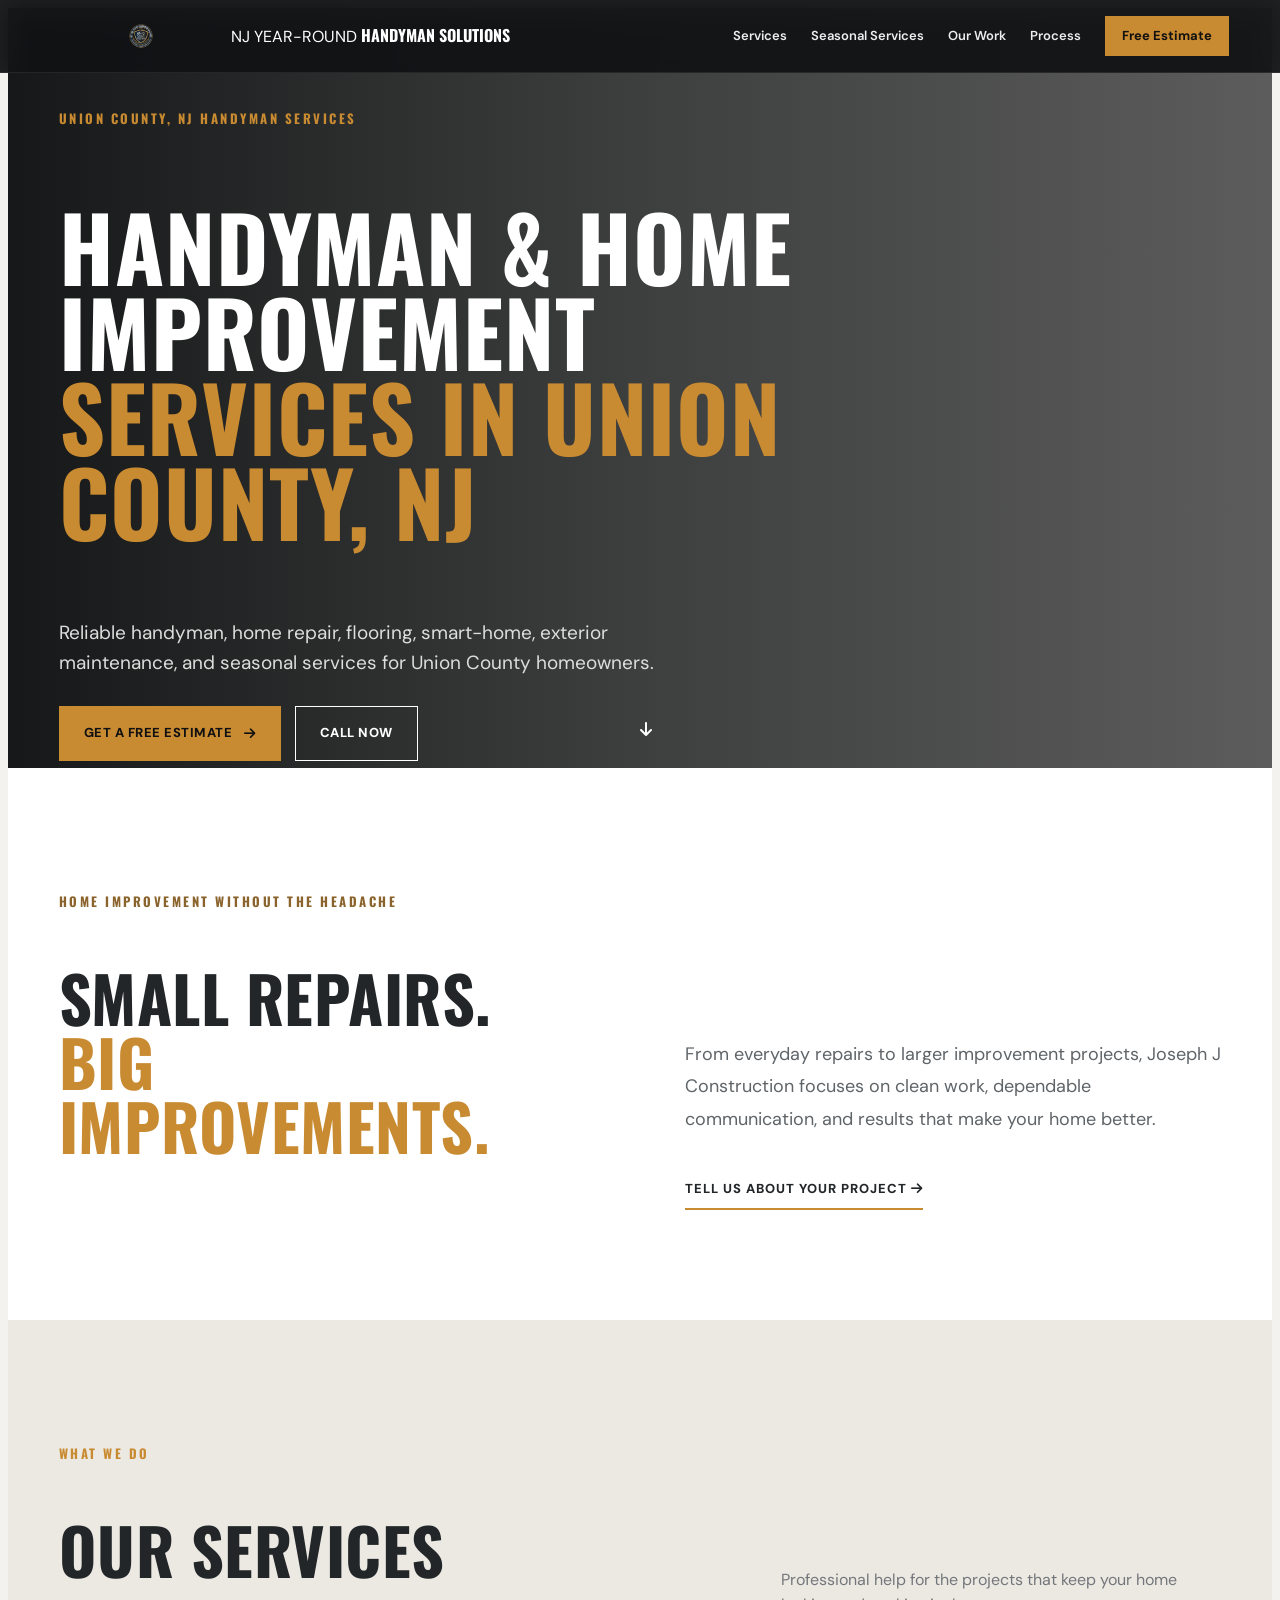
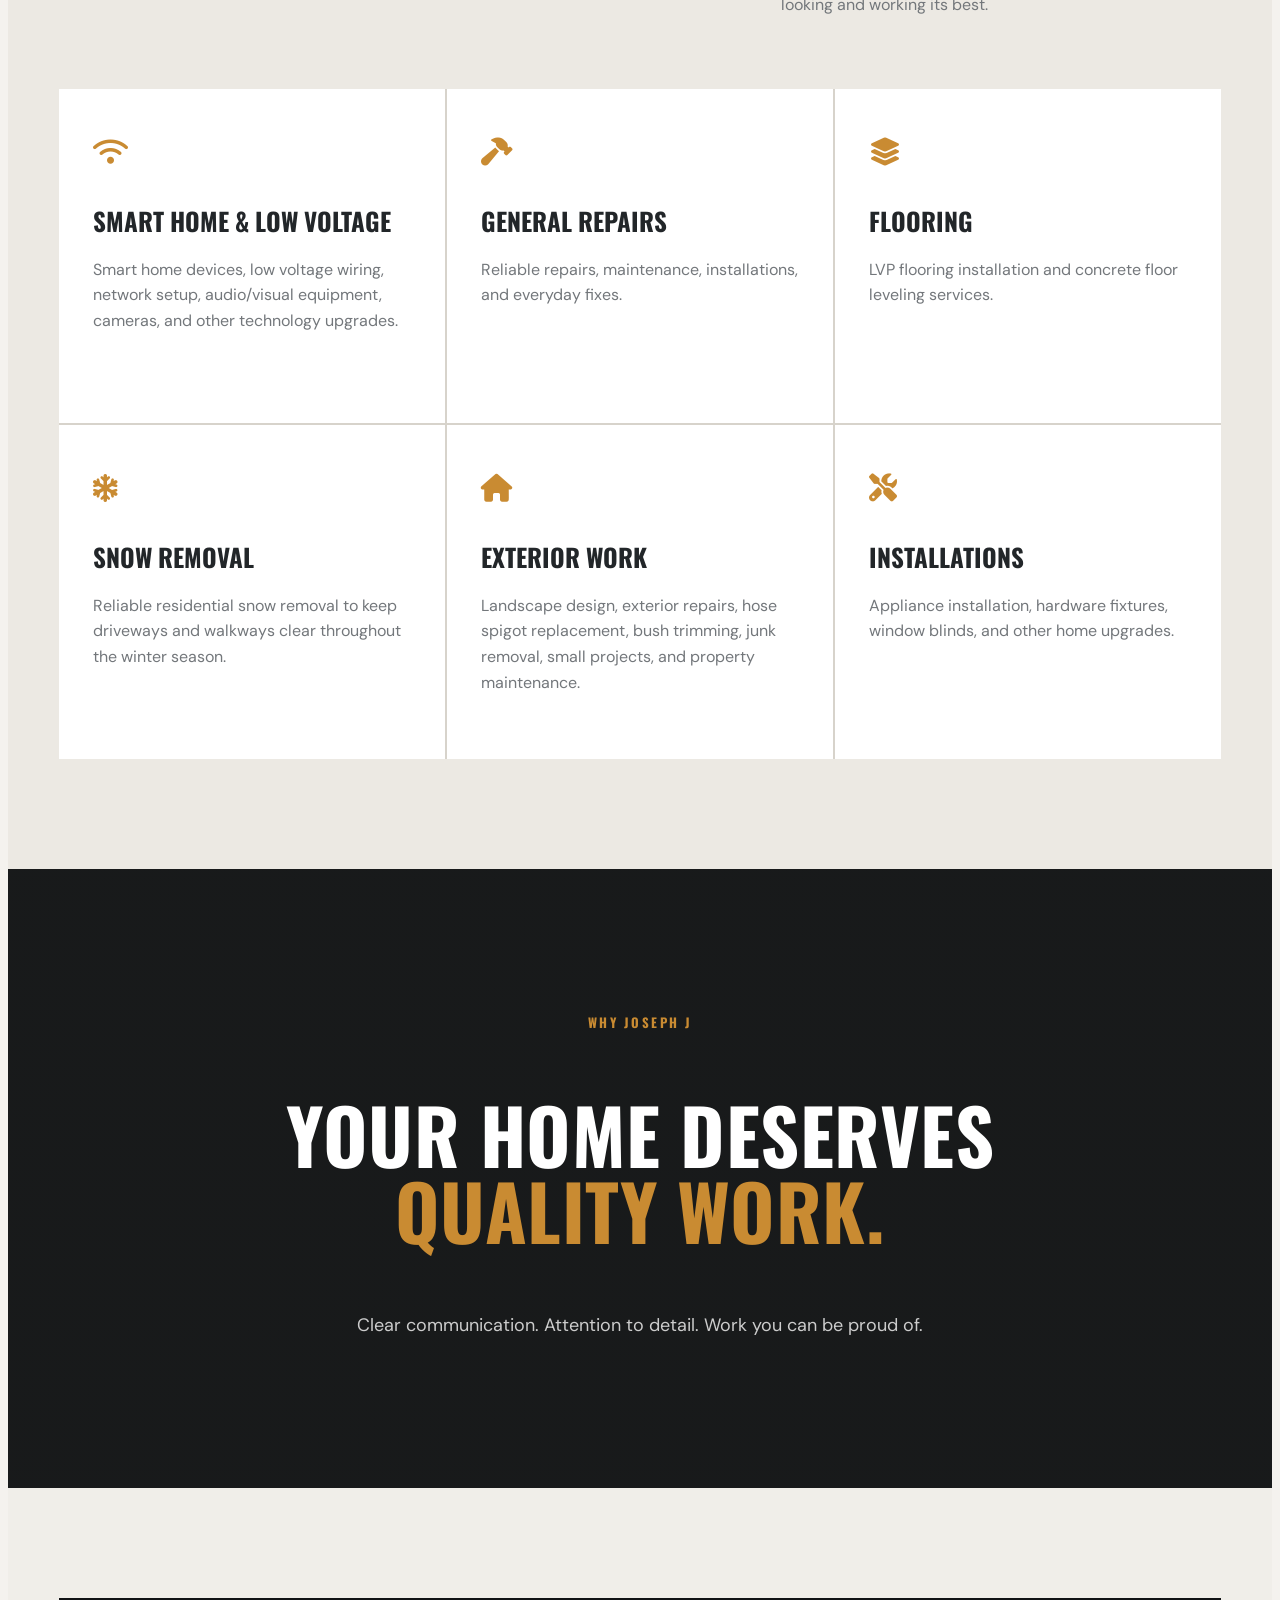
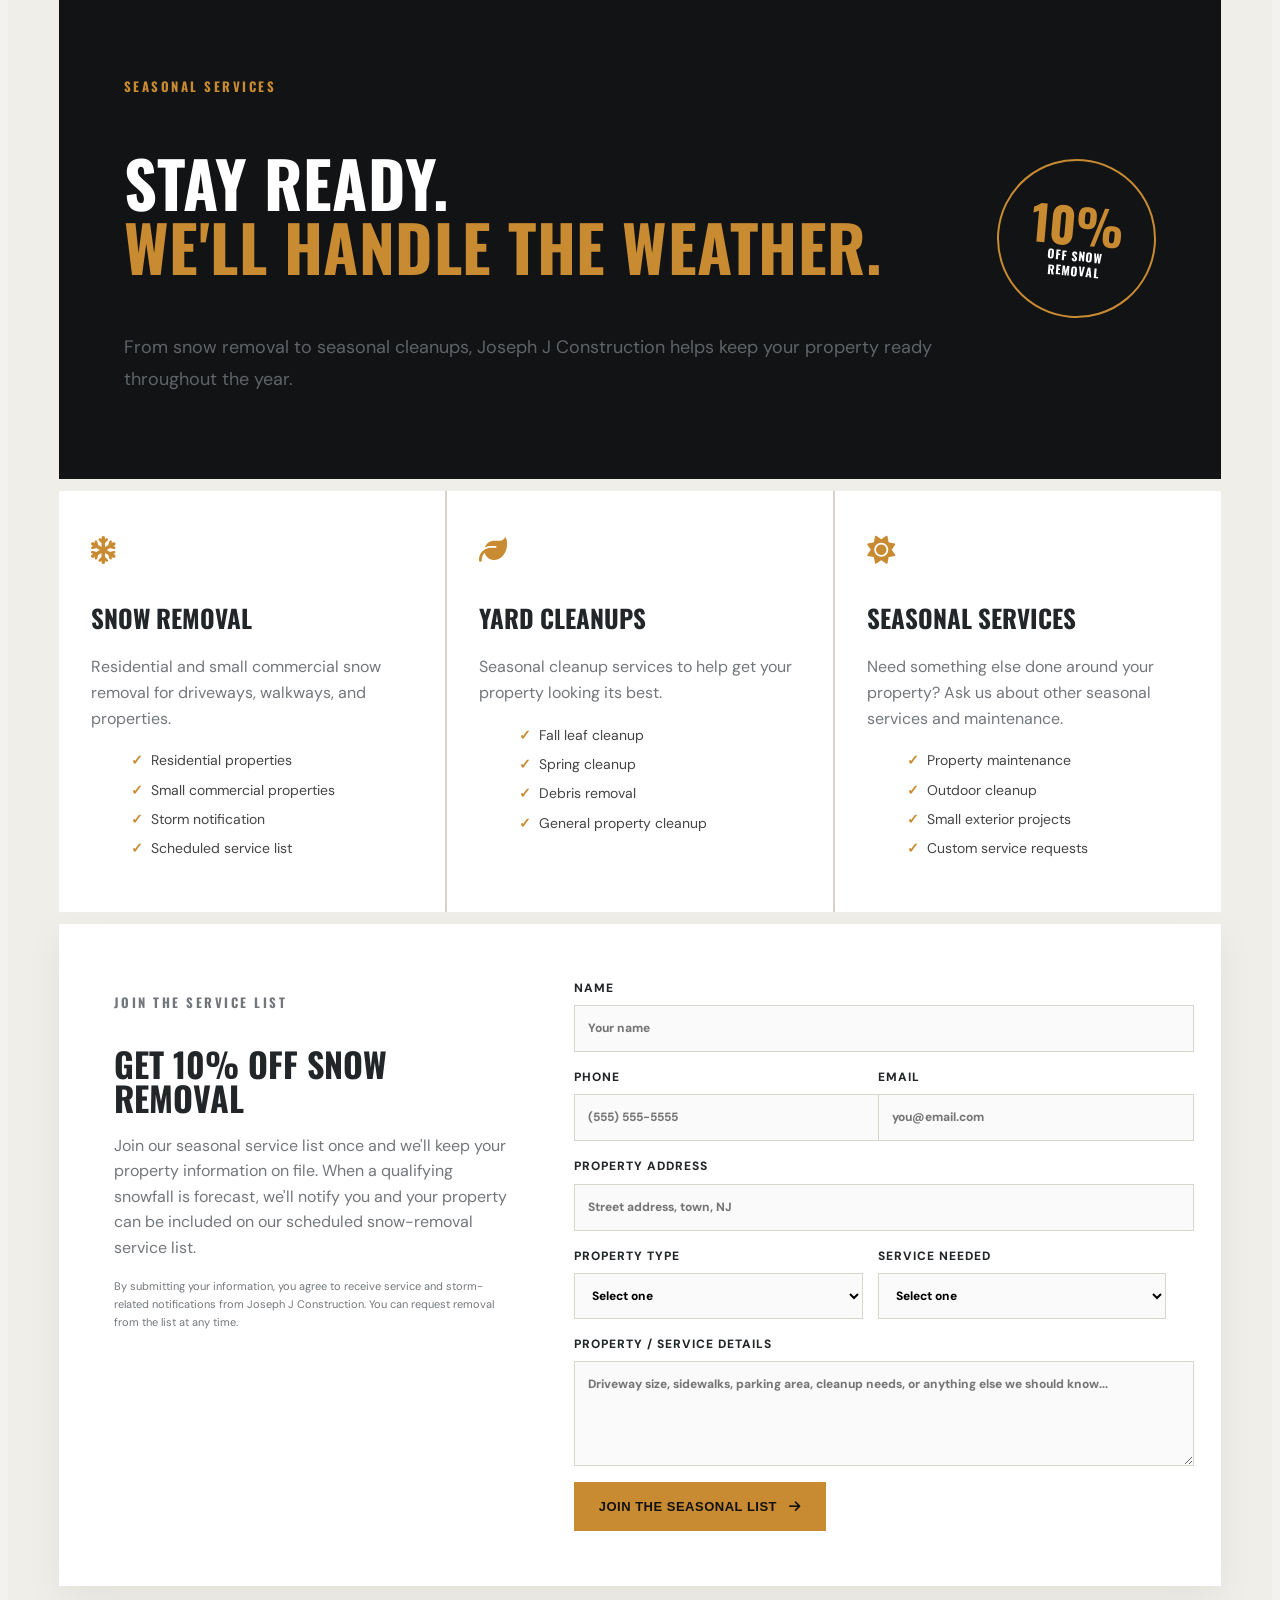
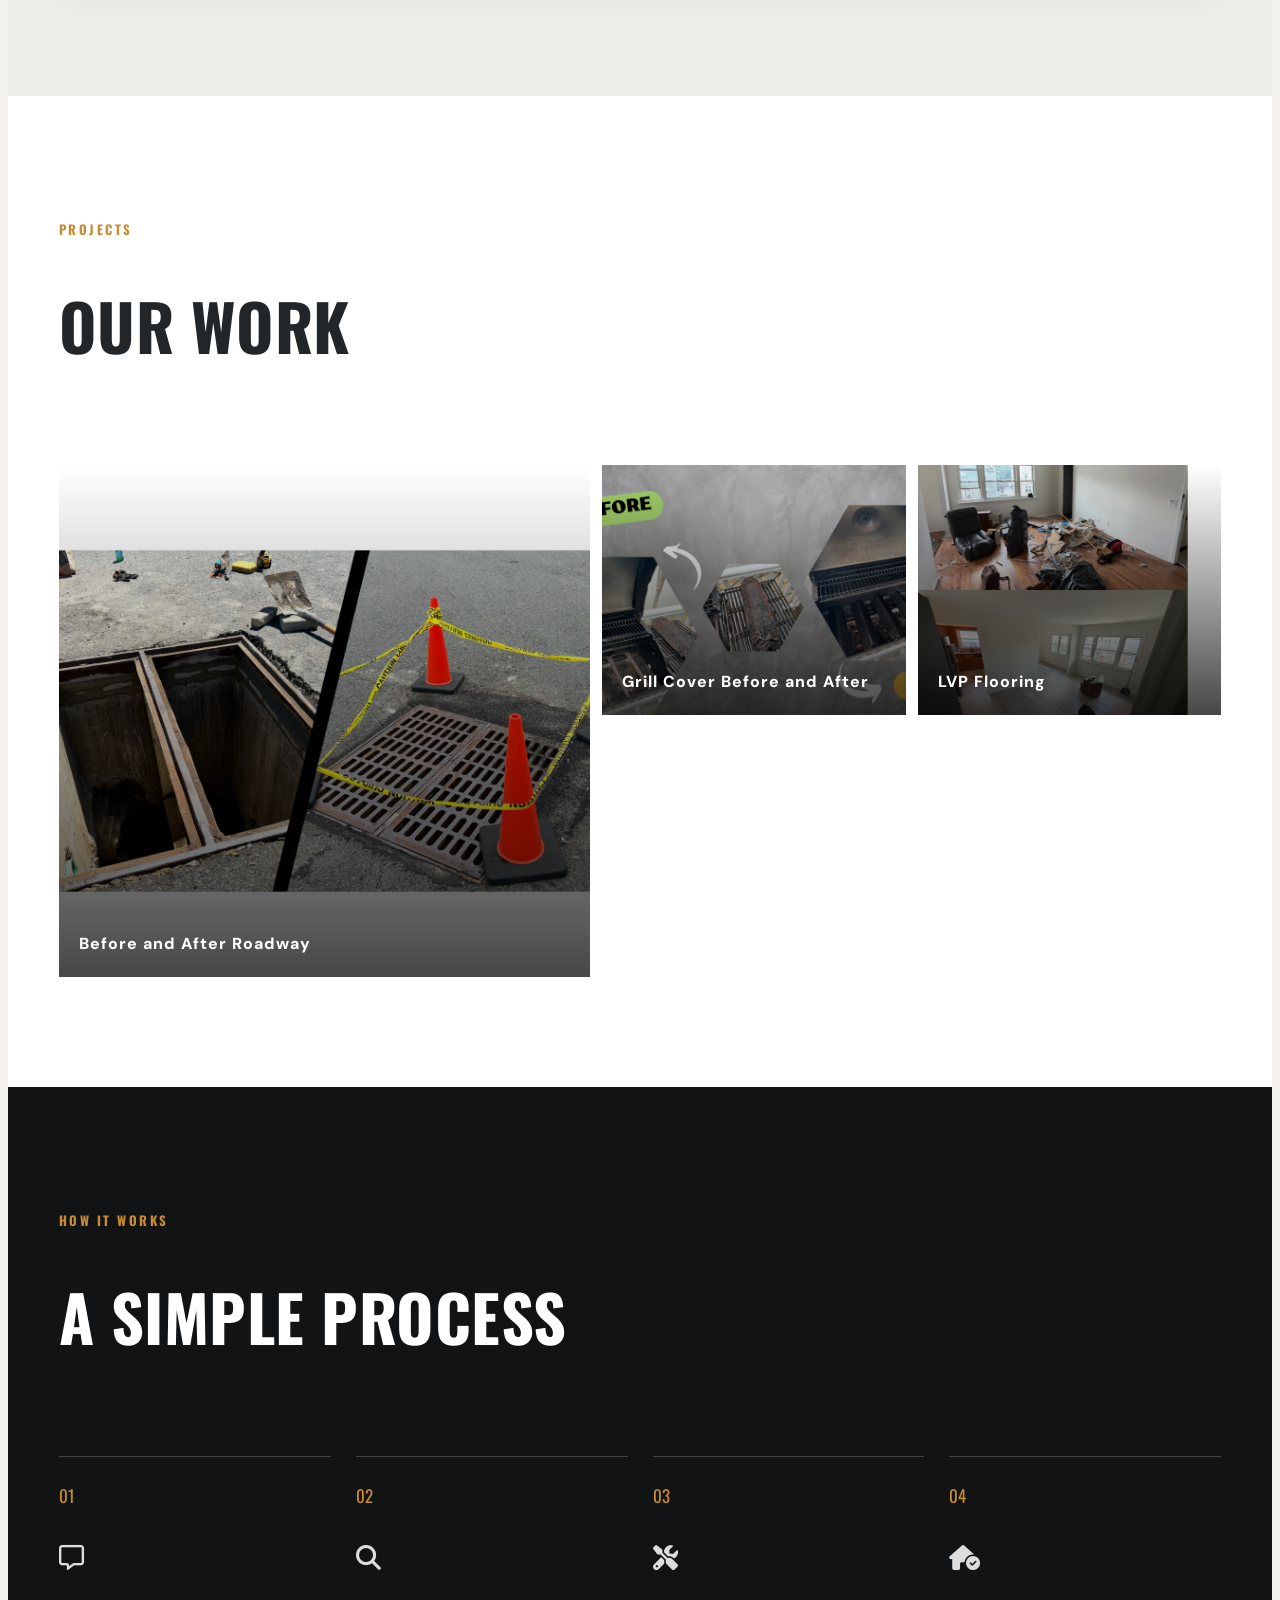
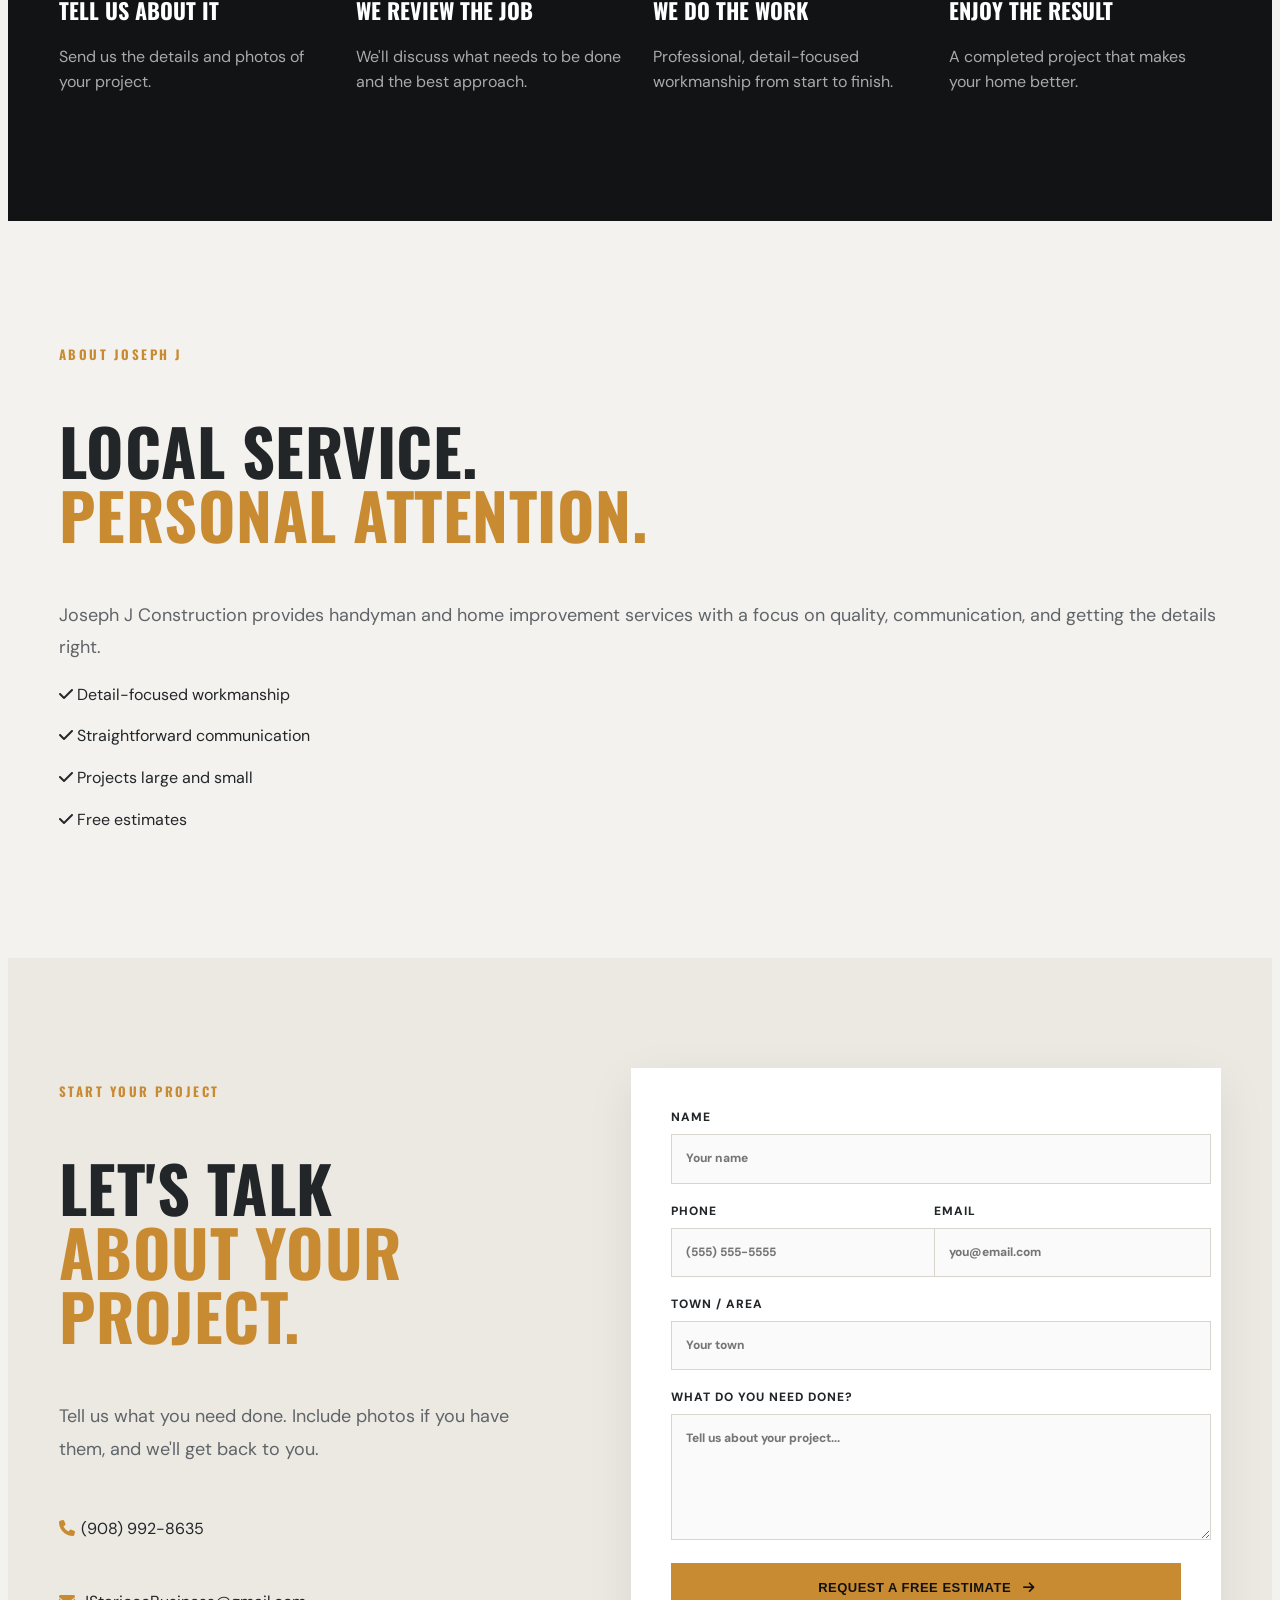
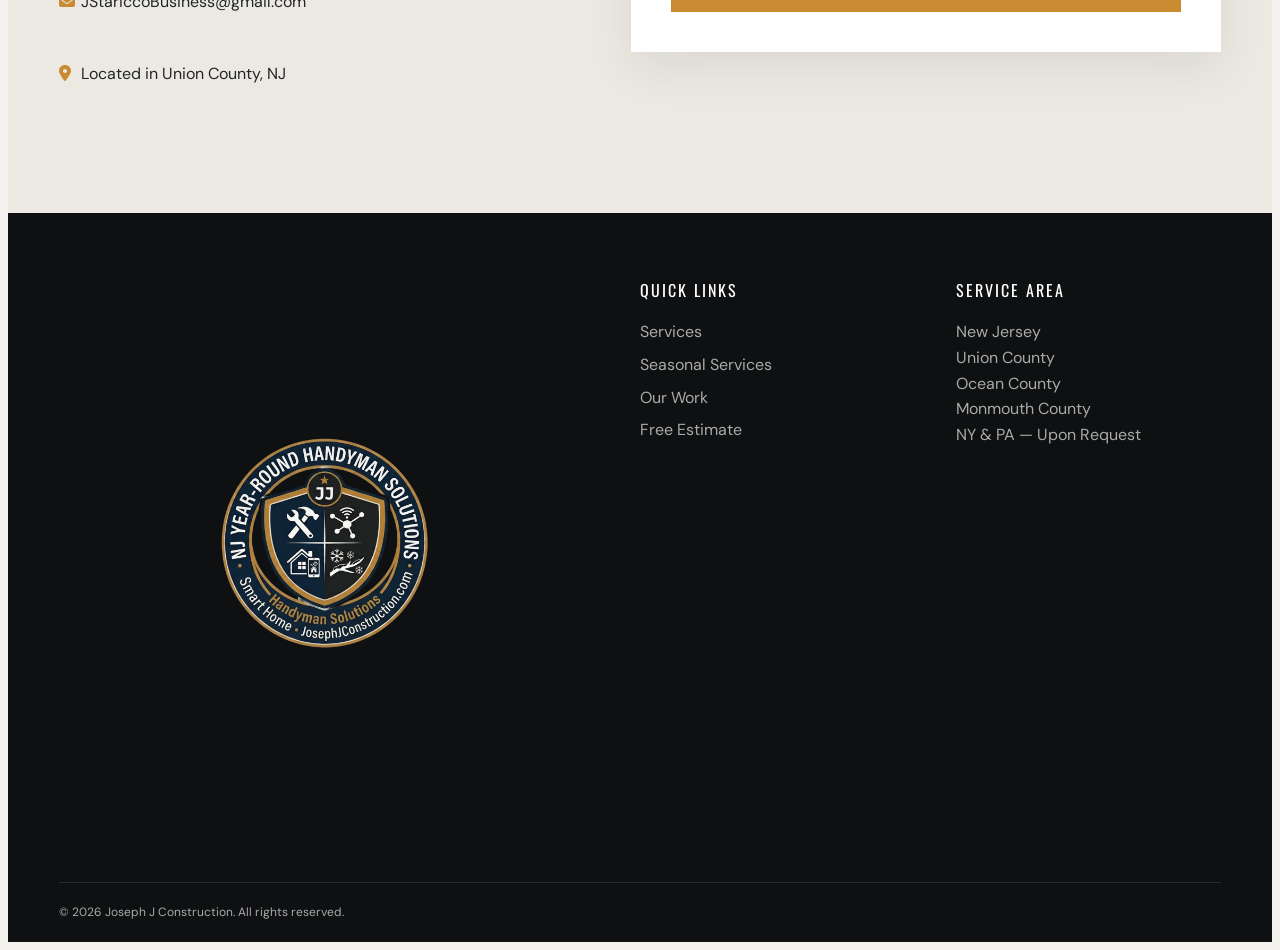
==== commit 37550d17: "Restore website before SEO changes at owner's request" ====
--- a/index.html
+++ b/index.html
@@ -65,7 +65,7 @@
   </a>
     <button class="menu-toggle" aria-label="Open menu" aria-expanded="false"><i class="fa-solid fa-bars"></i></button>
     <nav class="nav">
-      <a href="handyman-services.html">Handyman Services</a>
+      <a href="#services">Services</a>
       <a href="#seasonal">Seasonal Services</a>
       <a href="#work">Our Work</a>
       <a href="#process">Process</a>
@@ -79,10 +79,10 @@
   <div class="container hero-content">
     <p class="eyebrow" data-aos="fade-up">UNION COUNTY, NJ HANDYMAN SERVICES</p>
     <h1 data-aos="fade-up" data-aos-delay="100">HANDYMAN & HOME IMPROVEMENT<br><span>SERVICES IN UNION COUNTY, NJ</span></h1>
-    <p class="hero-copy" data-aos="fade-up" data-aos-delay="200">Home repairs, hardware and blind installation, LVP flooring, and smart-home setup for Union County homeowners. Send your project details for a free estimate.</p>
+    <p class="hero-copy" data-aos="fade-up" data-aos-delay="200">Reliable handyman, home repair, flooring, smart-home, exterior maintenance, and seasonal services for Union County homeowners.</p>
     <div class="hero-buttons" data-aos="fade-up" data-aos-delay="300">
       <a href="#contact" class="btn btn-primary">GET A FREE ESTIMATE <i class="fa-solid fa-arrow-right"></i></a>
-      <a href="tel:+19089928635" class="btn btn-outline">CALL NOW</a><a href="sms:+19089928635" class="btn btn-outline">TEXT YOUR PROJECT</a>
+      <a href="tel:+19089928635" class="btn btn-outline">CALL NOW</a>
     </div>
   </div>
   <a class="scroll-down" href="#services"><i class="fa-solid fa-arrow-down"></i></a>
@@ -106,16 +106,15 @@
     <div class="section-heading"><div><p class="eyebrow">WHAT WE DO</p><h2>OUR SERVICES</h2></div><p>Professional help for the projects that keep your home looking and working its best.</p></div>
     <div class="service-grid">
       <article class="service-card"><div class="service-icon"><i class="fa-solid fa-wifi"></i></div><h3>SMART HOME & LOW VOLTAGE</h3><p>Smart home devices, low voltage wiring, network setup, audio/visual equipment, cameras, and other technology upgrades.</p></article>
-      <article class="service-card"><div class="service-icon"><i class="fa-solid fa-hammer"></i></div><h3>GENERAL REPAIRS</h3><p>Reliable repairs, maintenance, installations, and everyday fixes.</p><a class="text-link" href="handyman-services.html">HANDYMAN &amp; HOME REPAIRS</a></article>
-      <article class="service-card"><div class="service-icon"><i class="fa-solid fa-layer-group"></i></div><h3>FLOORING</h3><p>LVP flooring installation and concrete floor leveling services.</p><a class="text-link" href="flooring-installation.html">LVP FLOORING DETAILS</a></article>
+      <article class="service-card"><div class="service-icon"><i class="fa-solid fa-hammer"></i></div><h3>GENERAL REPAIRS</h3><p>Reliable repairs, maintenance, installations, and everyday fixes.</p></article>
+      <article class="service-card"><div class="service-icon"><i class="fa-solid fa-layer-group"></i></div><h3>FLOORING</h3><p>LVP flooring installation and concrete floor leveling services.</p></article>
       <article class="service-card"><div class="service-icon"><i class="fa-solid fa-snowflake"></i></div><h3>SNOW REMOVAL</h3><p>Reliable residential snow removal to keep driveways and walkways clear throughout the winter season.</p></article>
       <article class="service-card"><div class="service-icon"><i class="fa-solid fa-house"></i></div><h3>EXTERIOR WORK</h3><p>Landscape design, exterior repairs, hose spigot replacement, bush trimming, junk removal, small projects, and property maintenance.</p></article>
-      <article class="service-card"><div class="service-icon"><i class="fa-solid fa-screwdriver-wrench"></i></div><h3>INSTALLATIONS</h3><p>Appliance installation, hardware fixtures, window blinds, and other home upgrades.</p><a class="text-link" href="home-installations.html">HOME INSTALLATION SERVICES</a></article>
+      <article class="service-card"><div class="service-icon"><i class="fa-solid fa-screwdriver-wrench"></i></div><h3>INSTALLATIONS</h3><p>Appliance installation, hardware fixtures, window blinds, and other home upgrades.</p></article>
     </div>
   </div>
 </section>
 
-<section class="section service-details"><div class="container"><p class="eyebrow dark">LOCAL HANDYMAN HELP</p><h2>HOME REPAIRS IN UNION COUNTY, NJ</h2><p>Have a list of small repairs or installations around the house? Joseph J Construction helps homeowners with general repairs, hardware and window blind installation, flooring, smart-home setup, and exterior maintenance. Tell us about one project or send your full list so we can review the scope together.</p><p>Based in Union County, New Jersey, with additional service areas in Ocean and Monmouth counties. Include your town when requesting an estimate so we can confirm availability for your location and project.</p><a class="text-link" href="handyman-services.html">EXPLORE HANDYMAN SERVICES</a></div></section>
 <section class="statement"><div class="container statement-inner"><p class="eyebrow">WHY JOSEPH J</p><h2>YOUR HOME DESERVES<br><span>QUALITY WORK.</span></h2><p>Clear communication. Attention to detail. Work you can be proud of.</p></div></section>
 
 <section class="seasonal section" id="seasonal">
@@ -156,11 +155,11 @@
 
 <section class="about section" id="about"><div class="container about-grid"><div><p class="eyebrow">ABOUT JOSEPH J</p><h2>LOCAL SERVICE.<br><span>PERSONAL ATTENTION.</span></h2><p class="lead">Joseph J Construction provides handyman and home improvement services with a focus on quality, communication, and getting the details right.</p><div class="checks"><p><i class="fa-solid fa-check"></i> Detail-focused workmanship</p><p><i class="fa-solid fa-check"></i> Straightforward communication</p><p><i class="fa-solid fa-check"></i> Projects large and small</p><p><i class="fa-solid fa-check"></i> Free estimates</p></div></div></div></section>
 
-<section class="contact section" id="contact"><div class="container contact-grid"><div><p class="eyebrow">START YOUR PROJECT</p><h2>LET'S TALK<br><span>ABOUT YOUR PROJECT.</span></h2><p class="lead">Tell us what you need done and your town. Text project photos to (908) 992-8635 so we can understand the work before preparing your estimate.</p><div class="contact-details"><p><i class="fa-solid fa-phone"></i><a href="tel:+19089928635">(908) 992-8635</a></p><p><i class="fa-solid fa-envelope"></i><a href="mailto:JStariccoBusiness@gmail.com">JStariccoBusiness@gmail.com</a></p><p><i class="fa-solid fa-location-dot"></i>Located in Union County, NJ</p></div></div>
+<section class="contact section" id="contact"><div class="container contact-grid"><div><p class="eyebrow">START YOUR PROJECT</p><h2>LET'S TALK<br><span>ABOUT YOUR PROJECT.</span></h2><p class="lead">Tell us what you need done. Include photos if you have them, and we'll get back to you.</p><div class="contact-details"><p><i class="fa-solid fa-phone"></i><a href="tel:+19089928635">(908) 992-8635</a></p><p><i class="fa-solid fa-envelope"></i><a href="mailto:JStariccoBusiness@gmail.com">JStariccoBusiness@gmail.com</a></p><p><i class="fa-solid fa-location-dot"></i>Located in Union County, NJ</p></div></div>
 <form class="estimate-form" action="https://formsubmit.co/jstariccobusiness@gmail.com" method="POST"><input type="hidden" name="_subject" value="New Joseph J Construction Estimate Request"><input type="hidden" name="_captcha" value="false"><input type="hidden" name="_template" value="table"><label>Name<input type="text" name="name" placeholder="Your name" required></label><div class="form-row"><label>Phone<input type="tel" name="phone" placeholder="(555) 555-5555" required></label><label>Email<input type="email" name="email" placeholder="you@email.com"></label></div><label>Town / Area<input type="text" name="town" placeholder="Your town"></label><label>What do you need done?<textarea name="project" rows="5" placeholder="Tell us about your project..." required></textarea></label><button class="btn btn-primary" type="submit">REQUEST A FREE ESTIMATE <i class="fa-solid fa-arrow-right"></i></button></form></div></section>
 </main>
 
-<footer><div class="container footer-grid"><a class="logo footer-logo" href="#top"><img src="images/Logo.png" alt="Joseph J Construction"></a><div><p class="footer-title">QUICK LINKS</p><a href="handyman-services.html">Handyman &amp; Repairs</a><a href="home-installations.html">Home Installations</a><a href="flooring-installation.html">LVP Flooring</a><a href="#seasonal">Seasonal Services</a><a href="#work">Our Work</a><a href="#contact">Free Estimate</a></div><div><p class="footer-title">SERVICE AREA</p><p>New Jersey<br>Union County<br>Ocean County<br>Monmouth County<br>NY & PA — Upon Request</p></div></div><div class="container copyright">© <span id="year"></span> Joseph J Construction. All rights reserved.</div></footer>
+<footer><div class="container footer-grid"><a class="logo footer-logo" href="#top"><img src="images/Logo.png" alt="Joseph J Construction"></a><div><p class="footer-title">QUICK LINKS</p><a href="#services">Services</a><a href="#seasonal">Seasonal Services</a><a href="#work">Our Work</a><a href="#contact">Free Estimate</a></div><div><p class="footer-title">SERVICE AREA</p><p>New Jersey<br>Union County<br>Ocean County<br>Monmouth County<br>NY & PA — Upon Request</p></div></div><div class="container copyright">© <span id="year"></span> Joseph J Construction. All rights reserved.</div></footer>
 
 <script src="https://unpkg.com/aos@2.3.4/dist/aos.js"></script><script src="script.js"></script>
 </body>
--- a/style.css
+++ b/style.css
@@ -1,3 +1,4 @@
+```css
 * {
   box-sizing: border-box;
   margin: 0;
@@ -859,22 +860,4 @@
     padding: 90px 0;
   }
 }
-
-/* Service landing pages and accessible quote links. */
-html { scroll-padding-top: 90px; }
-a:focus-visible, button:focus-visible, summary:focus-visible { outline: 3px solid #c98b32; outline-offset: 5px; }
-.service-hero { min-height: 620px; padding: 45px 0; }
-.service-hero h1 { font-size: clamp(38px, 6vw, 76px); text-transform: uppercase; overflow-wrap: anywhere; }
-.service-details h2 { font-size: clamp(30px, 4vw, 48px); margin-bottom: 25px; }
-.service-details p { max-width: 850px; margin-bottom: 20px; }
-.service-details .service-grid { margin-top: 35px; }
-.service-details .service-card p { margin-bottom: 0; }
-.service-faq details { border-bottom: 1px solid var(--border); padding: 20px 0; }
-.service-faq summary { cursor: pointer; font-weight: 700; }
-.service-faq p { margin: 15px 0 0; }
-.related-services { margin-top: 40px; }
-.related-services a { margin-right: 24px; }
-.service-photo { margin-top: 30px; max-width: 900px; }
-.service-photo img { height: auto; width: 100%; }
-.service-photo figcaption { font-size: 14px; margin-top: 10px; }
-@media(max-width: 520px) { .service-hero { min-height: 650px; } .service-hero .hero-buttons .btn { width: 100%; } }
+```
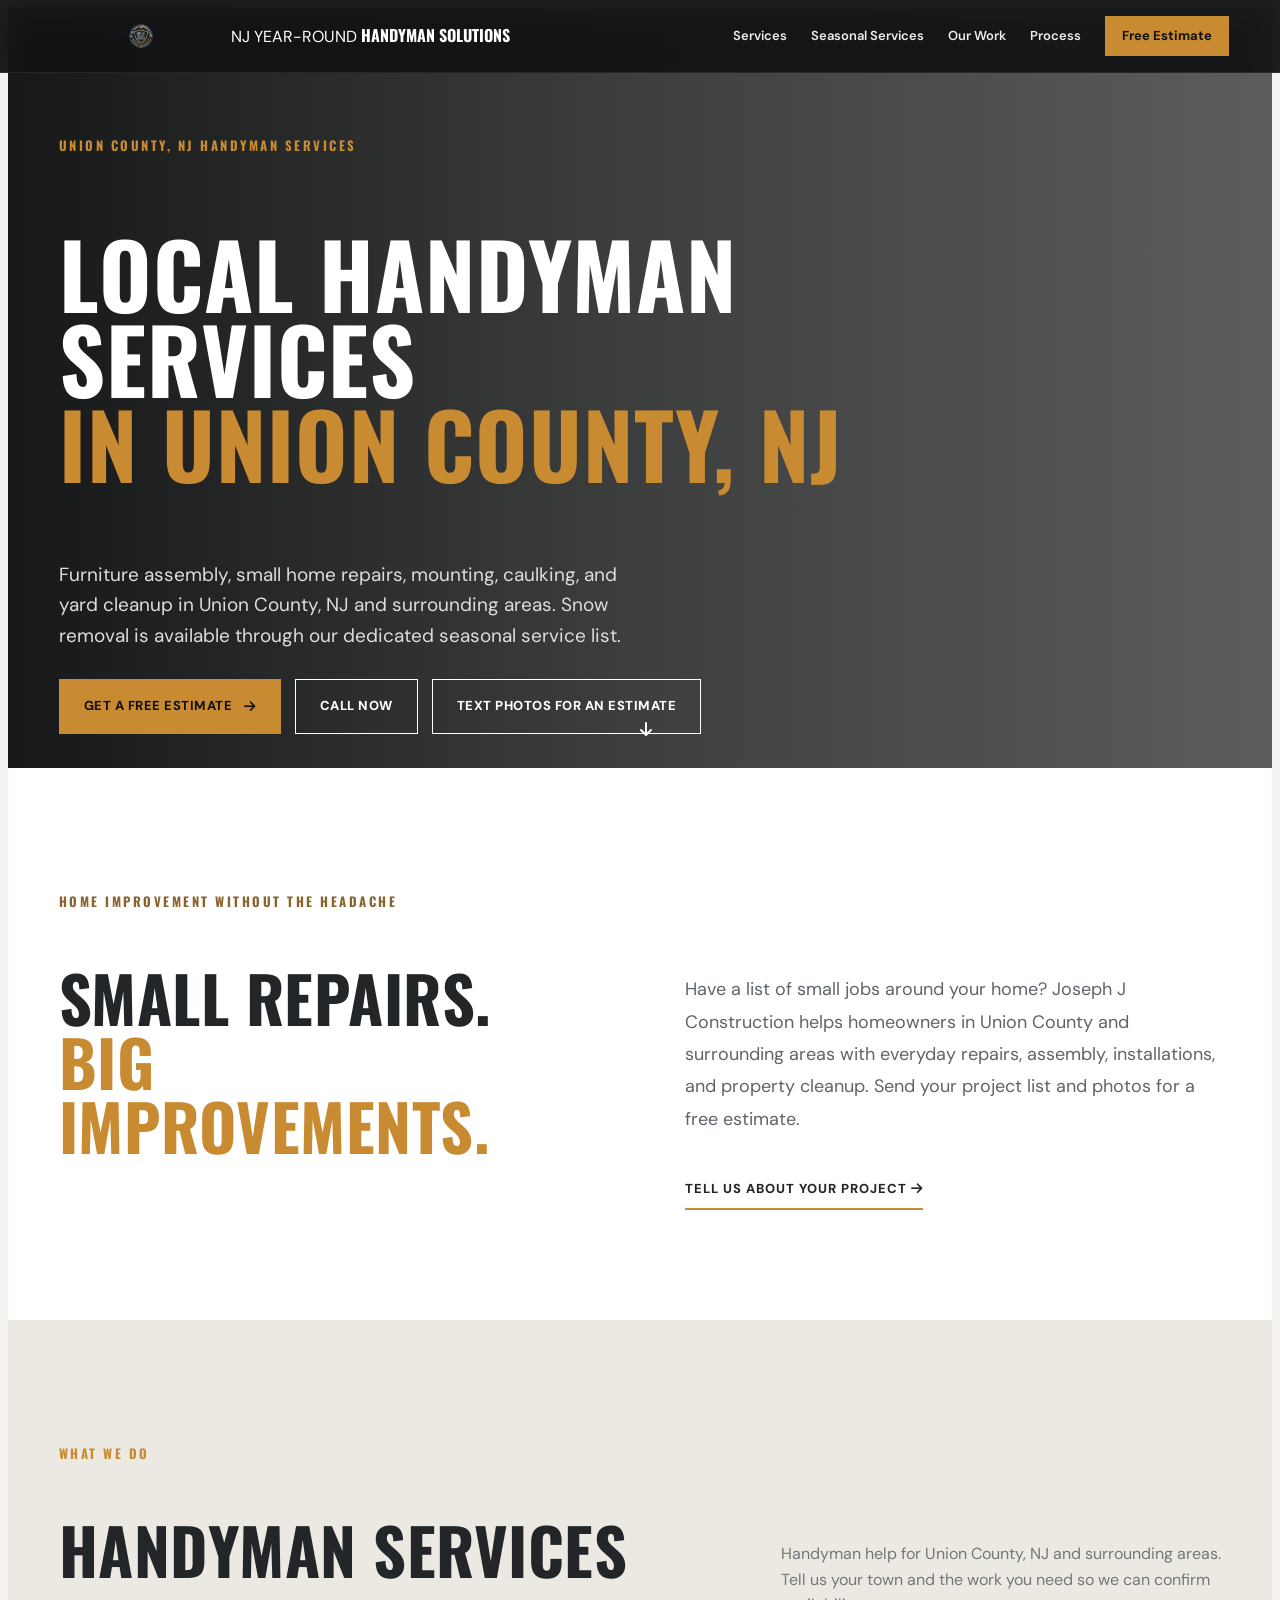
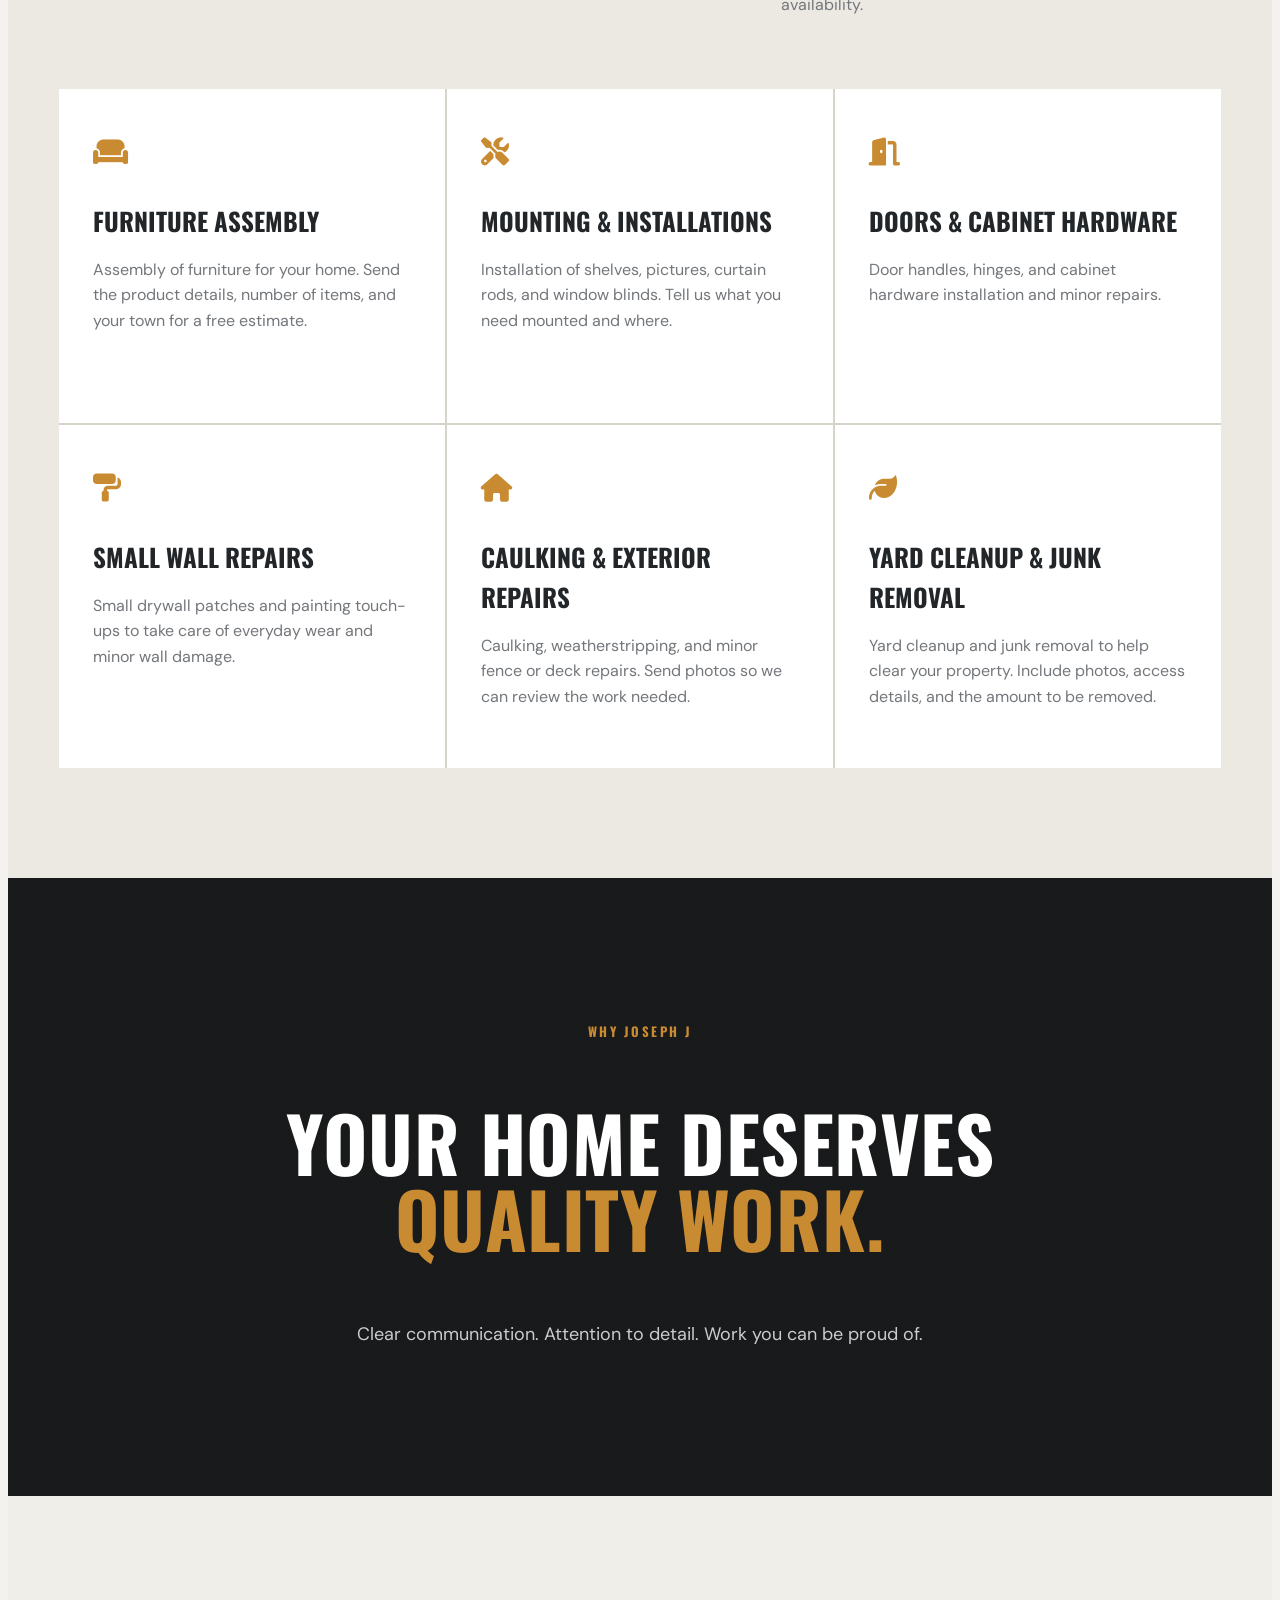
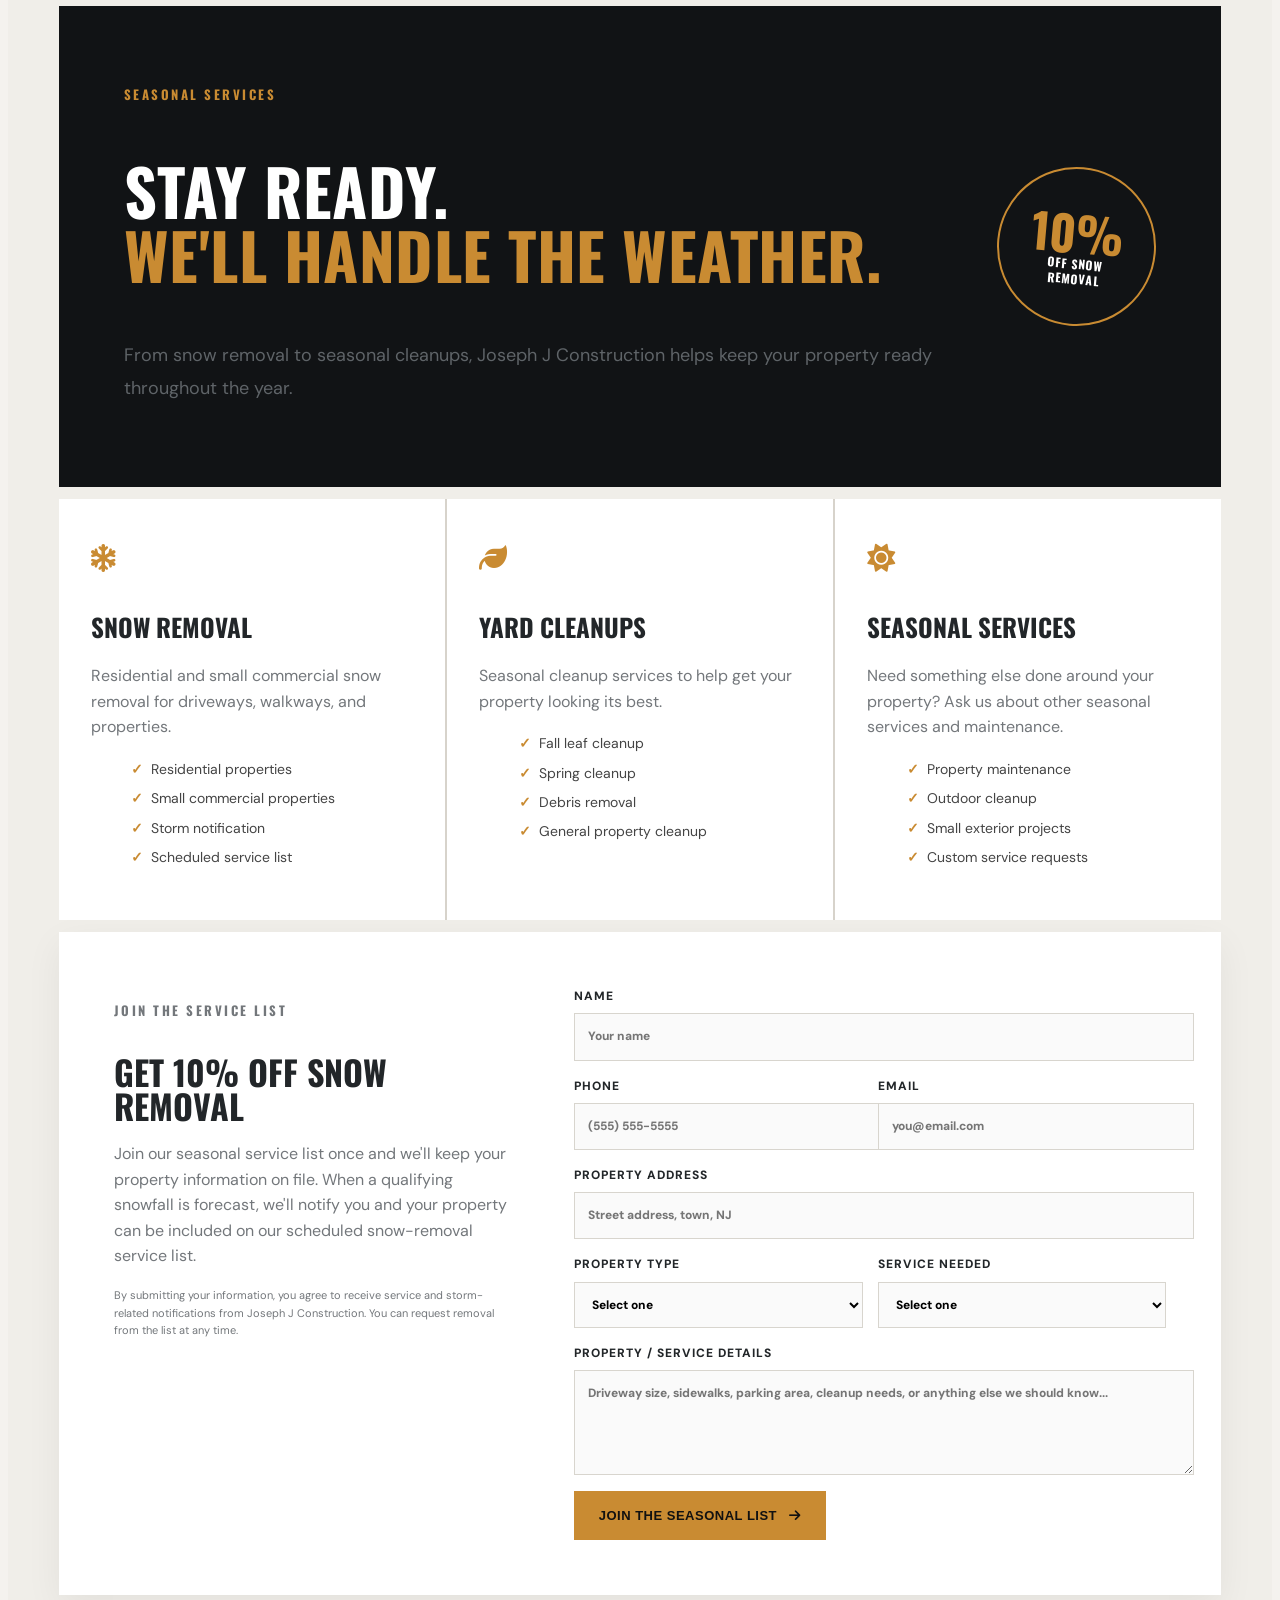
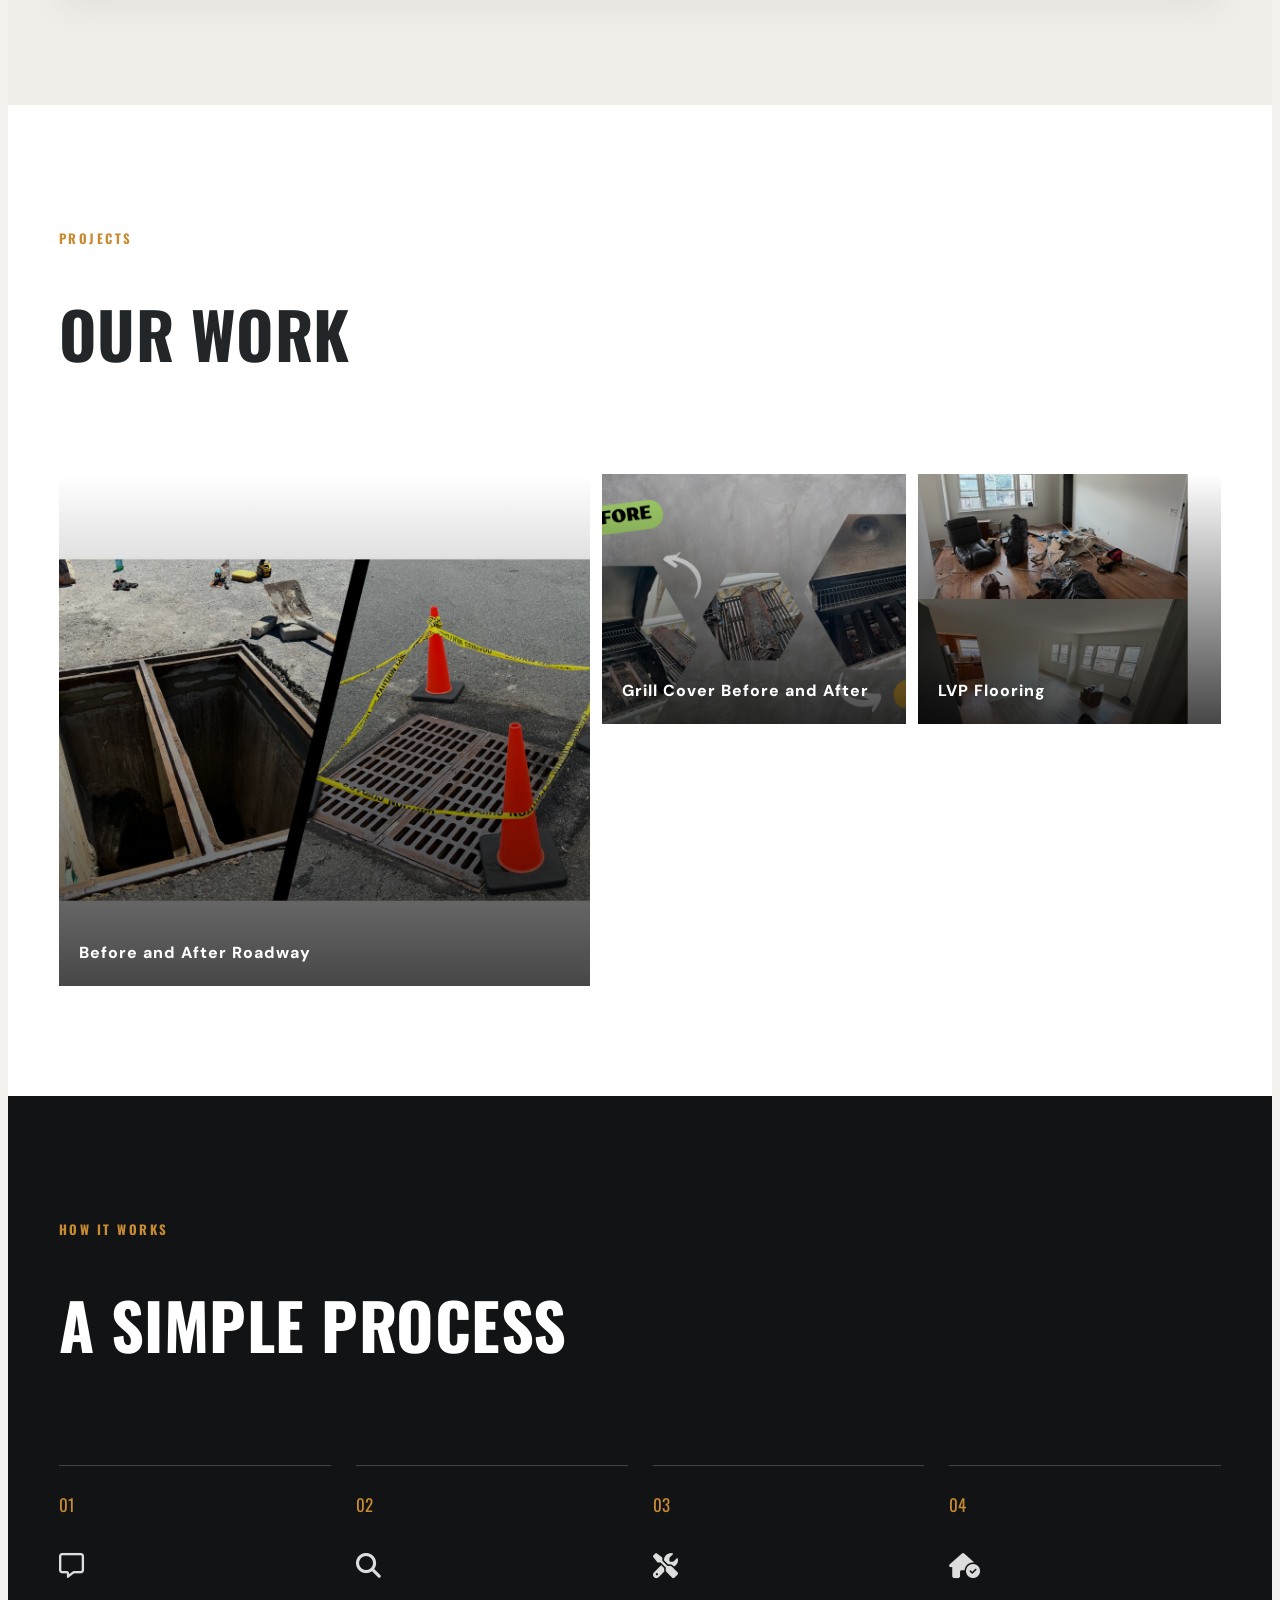
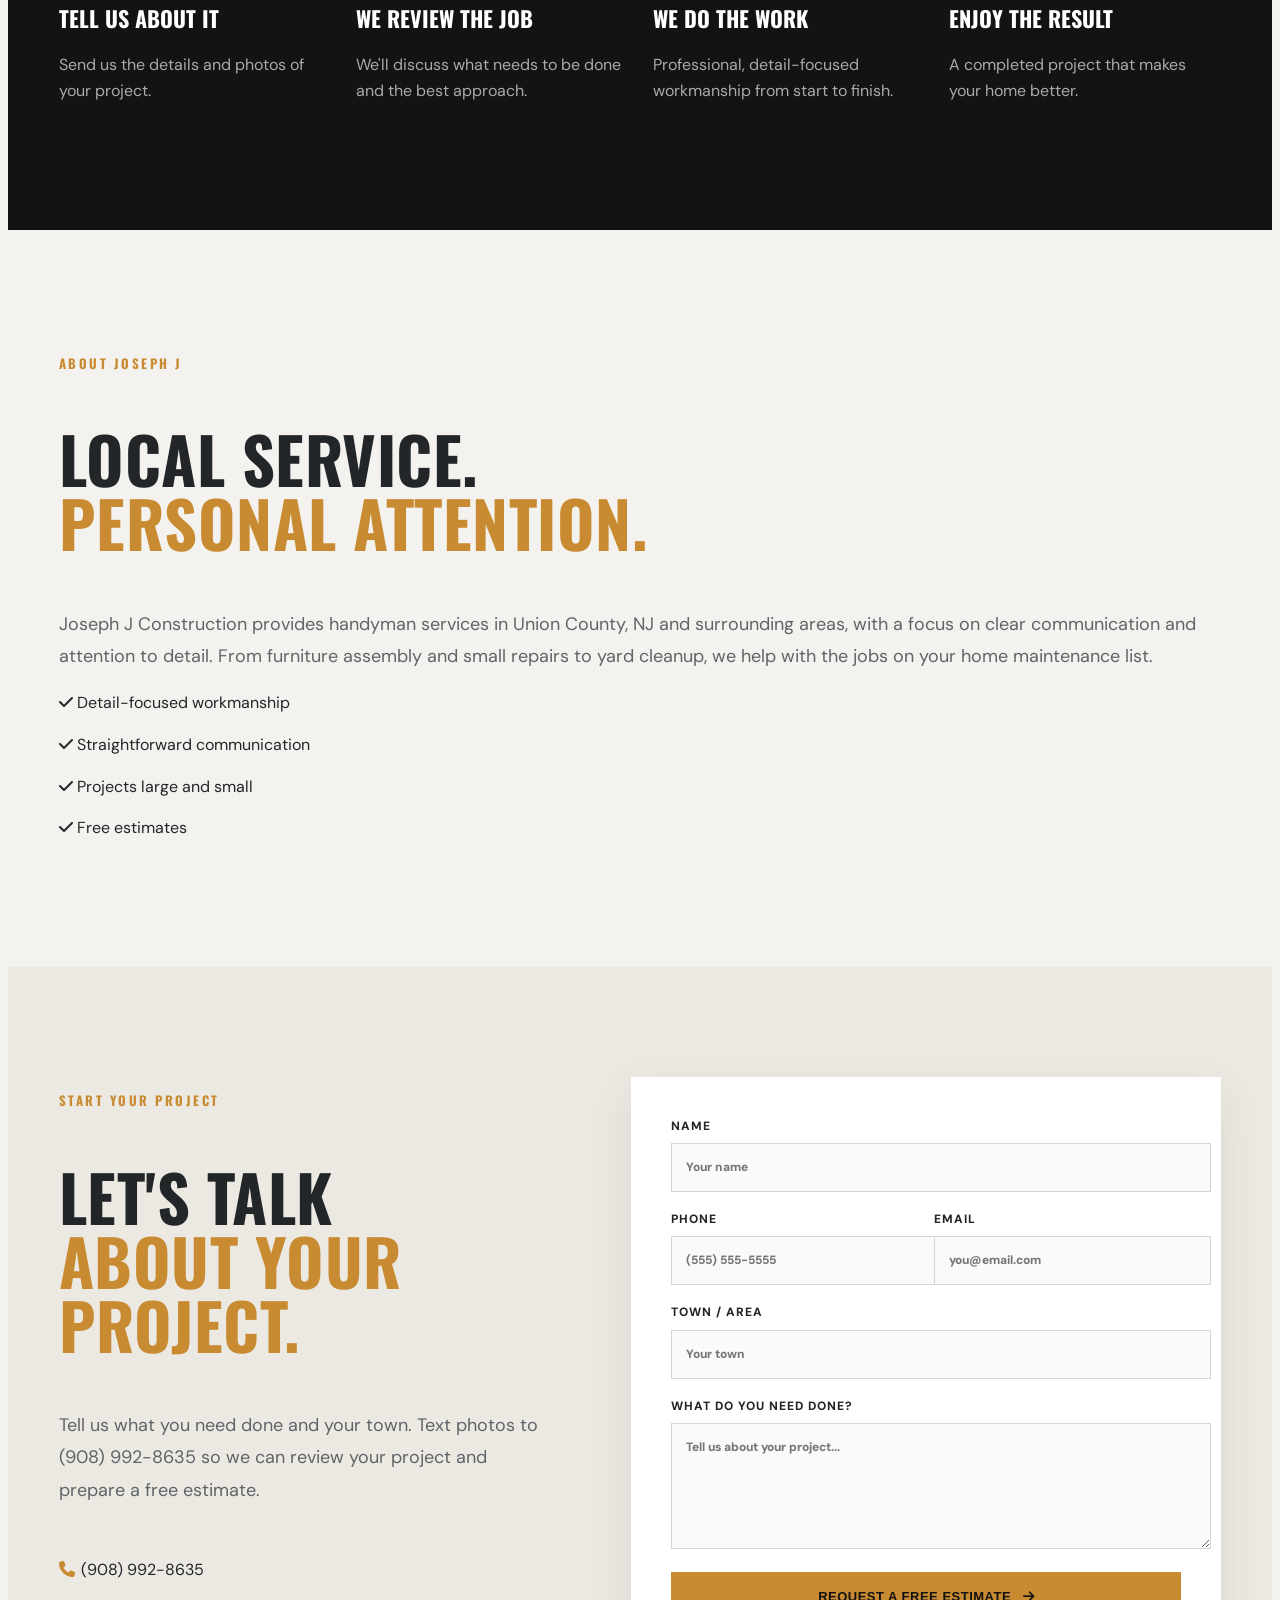
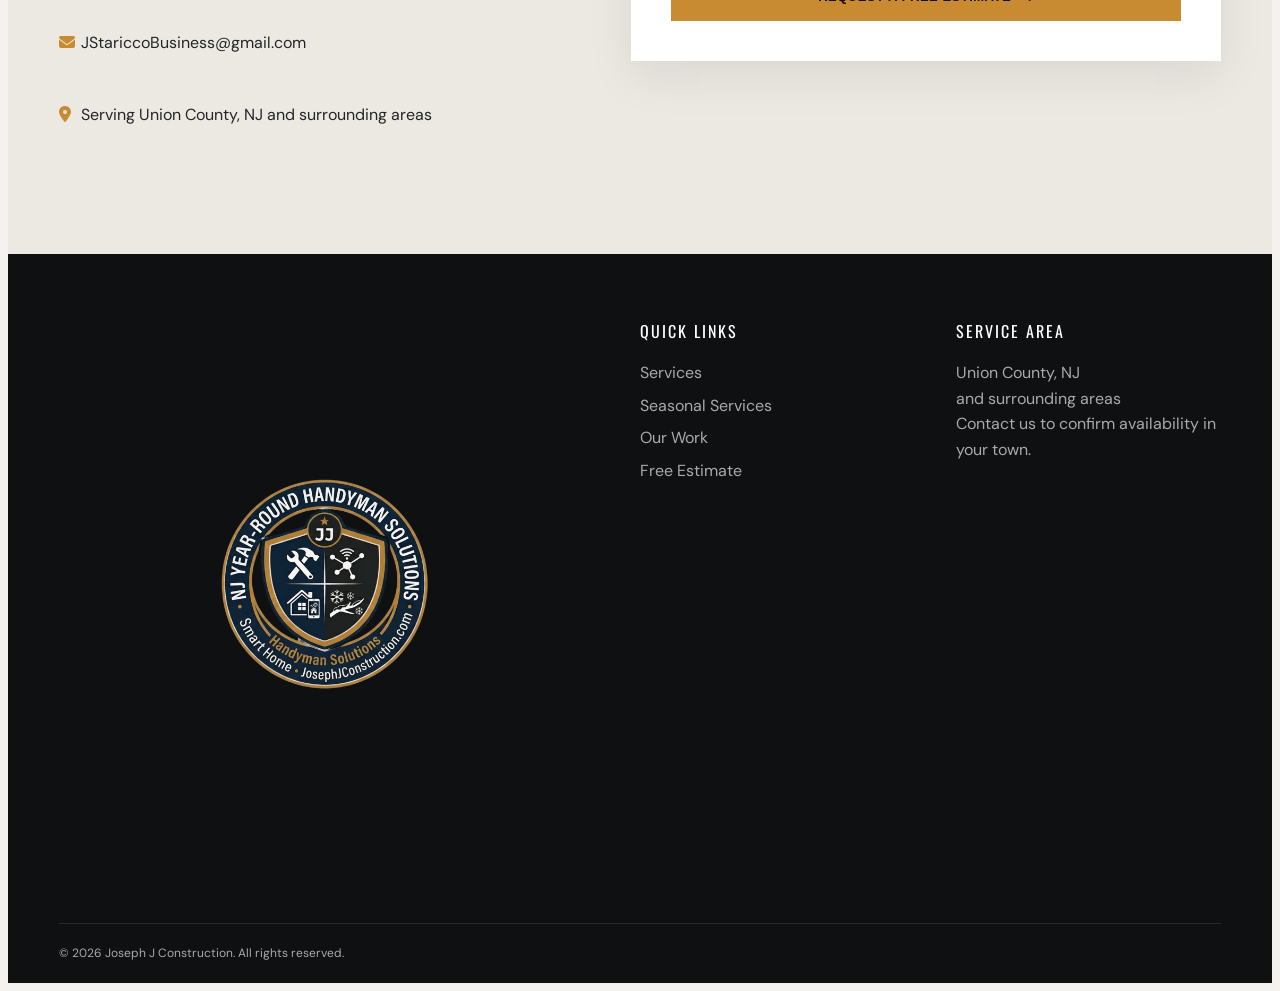
==== commit a55c5d4c: "Update homepage with approved handyman services and Union County focus" ====
--- a/index.html
+++ b/index.html
@@ -4,20 +4,20 @@
   <meta charset="UTF-8">
   <meta name="viewport" content="width=device-width, initial-scale=1.0">
 
-  <meta name="description" content="Joseph J Construction provides reliable handyman, home repair, flooring, smart-home, exterior maintenance, and seasonal services in Union County, NJ. Request a free estimate today.">
+  <meta name="description" content="Local handyman services in Union County, NJ and surrounding areas. Furniture assembly, small repairs, mounting, caulking, yard cleanup and snow removal. Free estimates.">
   <meta name="robots" content="index, follow">
   <link rel="canonical" href="https://josephjconstruction.com/">
 
-  <title>Joseph J Construction | Handyman & Home Improvement in Union County, NJ</title>
+  <title>Handyman Services in Union County, NJ | Joseph J Construction</title>
 
   <meta property="og:type" content="website">
   <meta property="og:url" content="https://josephjconstruction.com/">
-  <meta property="og:title" content="Joseph J Construction | Handyman & Home Improvement in Union County, NJ">
-  <meta property="og:description" content="Reliable handyman, home repair, flooring, smart-home, exterior maintenance, and seasonal services in Union County, NJ.">
+  <meta property="og:title" content="Handyman Services in Union County, NJ | Joseph J Construction">
+  <meta property="og:description" content="Local handyman services in Union County, NJ and surrounding areas. Furniture assembly, small repairs, mounting, caulking, yard cleanup and snow removal. Free estimates.">
   <meta property="og:image" content="https://josephjconstruction.com/images/Logo.png">
   <meta name="twitter:card" content="summary">
-  <meta name="twitter:title" content="Joseph J Construction | Handyman & Home Improvement in Union County, NJ">
-  <meta name="twitter:description" content="Reliable handyman, home repair, flooring, smart-home, exterior maintenance, and seasonal services in Union County, NJ.">
+  <meta name="twitter:title" content="Handyman Services in Union County, NJ | Joseph J Construction">
+  <meta name="twitter:description" content="Local handyman services in Union County, NJ and surrounding areas. Furniture assembly, small repairs, mounting, caulking, yard cleanup and snow removal. Free estimates.">
 
   <meta name="theme-color" content="#0b1f33">
   <link rel="icon" type="image/png" sizes="32x32" href="/images/Favnicon-V2.png?v=3">
@@ -32,23 +32,85 @@
   <link rel="stylesheet" href="style.css">
 
   <script type="application/ld+json">
-  {
-    "@context": "https://schema.org",
-    "@type": "HomeAndConstructionBusiness",
-    "name": "Joseph J Construction",
-    "url": "https://josephjconstruction.com/",
-    "logo": "https://josephjconstruction.com/images/Logo.png",
-    "image": "https://josephjconstruction.com/images/Logo.png",
-    "telephone": "+1-908-992-8635",
-    "email": "JStariccoBusiness@gmail.com",
-    "description": "Handyman, home repair, flooring, smart-home, exterior maintenance, snow removal, and seasonal services.",
-    "areaServed": [
-      {"@type": "AdministrativeArea", "name": "Union County, New Jersey"},
-      {"@type": "AdministrativeArea", "name": "Ocean County, New Jersey"},
-      {"@type": "AdministrativeArea", "name": "Monmouth County, New Jersey"}
-    ],
-    "serviceType": ["Handyman services", "Home repair", "Flooring installation", "Smart home installation", "Snow removal", "Property maintenance"]
+{
+  "@context": "https://schema.org",
+  "@type": "HomeAndConstructionBusiness",
+  "name": "Joseph J Construction",
+  "url": "https://josephjconstruction.com/",
+  "logo": "https://josephjconstruction.com/images/Logo.png",
+  "image": "https://josephjconstruction.com/images/Logo.png",
+  "telephone": "+1-908-992-8635",
+  "email": "JStariccoBusiness@gmail.com",
+  "description": "Handyman services and snow removal in Union County, NJ and surrounding areas.",
+  "areaServed": [
+    {
+      "@type": "AdministrativeArea",
+      "name": "Union County, New Jersey"
+    }
+  ],
+  "hasOfferCatalog": {
+    "@type": "OfferCatalog",
+    "name": "Handyman and seasonal services",
+    "itemListElement": [
+      {
+        "@type": "Offer",
+        "itemOffered": {
+          "@type": "Service",
+          "name": "Furniture assembly"
+        }
+      },
+      {
+        "@type": "Offer",
+        "itemOffered": {
+          "@type": "Service",
+          "name": "Shelves, pictures, curtain rods and blinds installation"
+        }
+      },
+      {
+        "@type": "Offer",
+        "itemOffered": {
+          "@type": "Service",
+          "name": "Door handles, hinges and cabinet hardware"
+        }
+      },
+      {
+        "@type": "Offer",
+        "itemOffered": {
+          "@type": "Service",
+          "name": "Small drywall patches and painting touch-ups"
+        }
+      },
+      {
+        "@type": "Offer",
+        "itemOffered": {
+          "@type": "Service",
+          "name": "Caulking and weatherstripping"
+        }
+      },
+      {
+        "@type": "Offer",
+        "itemOffered": {
+          "@type": "Service",
+          "name": "Minor fence and deck repairs"
+        }
+      },
+      {
+        "@type": "Offer",
+        "itemOffered": {
+          "@type": "Service",
+          "name": "Yard cleanup and junk removal"
+        }
+      },
+      {
+        "@type": "Offer",
+        "itemOffered": {
+          "@type": "Service",
+          "name": "Snow removal"
+        }
+      }
+    ]
   }
+}
   </script>
 </head>
 
@@ -78,11 +140,12 @@
 <section class="hero">
   <div class="container hero-content">
     <p class="eyebrow" data-aos="fade-up">UNION COUNTY, NJ HANDYMAN SERVICES</p>
-    <h1 data-aos="fade-up" data-aos-delay="100">HANDYMAN & HOME IMPROVEMENT<br><span>SERVICES IN UNION COUNTY, NJ</span></h1>
-    <p class="hero-copy" data-aos="fade-up" data-aos-delay="200">Reliable handyman, home repair, flooring, smart-home, exterior maintenance, and seasonal services for Union County homeowners.</p>
+    <h1 data-aos="fade-up" data-aos-delay="100">LOCAL HANDYMAN SERVICES<br><span>IN UNION COUNTY, NJ</span></h1>
+    <p class="hero-copy" data-aos="fade-up" data-aos-delay="200">Furniture assembly, small home repairs, mounting, caulking, and yard cleanup in Union County, NJ and surrounding areas. Snow removal is available through our dedicated seasonal service list.</p>
     <div class="hero-buttons" data-aos="fade-up" data-aos-delay="300">
       <a href="#contact" class="btn btn-primary">GET A FREE ESTIMATE <i class="fa-solid fa-arrow-right"></i></a>
       <a href="tel:+19089928635" class="btn btn-outline">CALL NOW</a>
+      <a href="sms:+19089928635" class="btn btn-outline">TEXT PHOTOS FOR AN ESTIMATE</a>
     </div>
   </div>
   <a class="scroll-down" href="#services"><i class="fa-solid fa-arrow-down"></i></a>
@@ -95,7 +158,7 @@
       <h2>SMALL REPAIRS.<br><span>BIG IMPROVEMENTS.</span></h2>
     </div>
     <div data-aos="fade-left">
-      <p class="lead">From everyday repairs to larger improvement projects, Joseph J Construction focuses on clean work, dependable communication, and results that make your home better.</p>
+      <p class="lead">Have a list of small jobs around your home? Joseph J Construction helps homeowners in Union County and surrounding areas with everyday repairs, assembly, installations, and property cleanup. Send your project list and photos for a free estimate.</p>
       <a class="text-link" href="#contact">TELL US ABOUT YOUR PROJECT <i class="fa-solid fa-arrow-right"></i></a>
     </div>
   </div>
@@ -103,14 +166,14 @@
 
 <section class="services section" id="services">
   <div class="container">
-    <div class="section-heading"><div><p class="eyebrow">WHAT WE DO</p><h2>OUR SERVICES</h2></div><p>Professional help for the projects that keep your home looking and working its best.</p></div>
+    <div class="section-heading"><div><p class="eyebrow">WHAT WE DO</p><h2>HANDYMAN SERVICES</h2></div><p>Handyman help for Union County, NJ and surrounding areas. Tell us your town and the work you need so we can confirm availability.</p></div>
     <div class="service-grid">
-      <article class="service-card"><div class="service-icon"><i class="fa-solid fa-wifi"></i></div><h3>SMART HOME & LOW VOLTAGE</h3><p>Smart home devices, low voltage wiring, network setup, audio/visual equipment, cameras, and other technology upgrades.</p></article>
-      <article class="service-card"><div class="service-icon"><i class="fa-solid fa-hammer"></i></div><h3>GENERAL REPAIRS</h3><p>Reliable repairs, maintenance, installations, and everyday fixes.</p></article>
-      <article class="service-card"><div class="service-icon"><i class="fa-solid fa-layer-group"></i></div><h3>FLOORING</h3><p>LVP flooring installation and concrete floor leveling services.</p></article>
-      <article class="service-card"><div class="service-icon"><i class="fa-solid fa-snowflake"></i></div><h3>SNOW REMOVAL</h3><p>Reliable residential snow removal to keep driveways and walkways clear throughout the winter season.</p></article>
-      <article class="service-card"><div class="service-icon"><i class="fa-solid fa-house"></i></div><h3>EXTERIOR WORK</h3><p>Landscape design, exterior repairs, hose spigot replacement, bush trimming, junk removal, small projects, and property maintenance.</p></article>
-      <article class="service-card"><div class="service-icon"><i class="fa-solid fa-screwdriver-wrench"></i></div><h3>INSTALLATIONS</h3><p>Appliance installation, hardware fixtures, window blinds, and other home upgrades.</p></article>
+      <article class="service-card"><div class="service-icon"><i class="fa-solid fa-couch"></i></div><h3>FURNITURE ASSEMBLY</h3><p>Assembly of furniture for your home. Send the product details, number of items, and your town for a free estimate.</p></article>
+      <article class="service-card"><div class="service-icon"><i class="fa-solid fa-screwdriver-wrench"></i></div><h3>MOUNTING & INSTALLATIONS</h3><p>Installation of shelves, pictures, curtain rods, and window blinds. Tell us what you need mounted and where.</p></article>
+      <article class="service-card"><div class="service-icon"><i class="fa-solid fa-door-open"></i></div><h3>DOORS & CABINET HARDWARE</h3><p>Door handles, hinges, and cabinet hardware installation and minor repairs.</p></article>
+      <article class="service-card"><div class="service-icon"><i class="fa-solid fa-paint-roller"></i></div><h3>SMALL WALL REPAIRS</h3><p>Small drywall patches and painting touch-ups to take care of everyday wear and minor wall damage.</p></article>
+      <article class="service-card"><div class="service-icon"><i class="fa-solid fa-house"></i></div><h3>CAULKING & EXTERIOR REPAIRS</h3><p>Caulking, weatherstripping, and minor fence or deck repairs. Send photos so we can review the work needed.</p></article>
+      <article class="service-card"><div class="service-icon"><i class="fa-solid fa-leaf"></i></div><h3>YARD CLEANUP & JUNK REMOVAL</h3><p>Yard cleanup and junk removal to help clear your property. Include photos, access details, and the amount to be removed.</p></article>
     </div>
   </div>
 </section>
@@ -153,13 +216,13 @@
 <div class="process-step"><span>04</span><i class="fa-solid fa-house-circle-check"></i><h3>ENJOY THE RESULT</h3><p>A completed project that makes your home better.</p></div>
 </div></div></section>
 
-<section class="about section" id="about"><div class="container about-grid"><div><p class="eyebrow">ABOUT JOSEPH J</p><h2>LOCAL SERVICE.<br><span>PERSONAL ATTENTION.</span></h2><p class="lead">Joseph J Construction provides handyman and home improvement services with a focus on quality, communication, and getting the details right.</p><div class="checks"><p><i class="fa-solid fa-check"></i> Detail-focused workmanship</p><p><i class="fa-solid fa-check"></i> Straightforward communication</p><p><i class="fa-solid fa-check"></i> Projects large and small</p><p><i class="fa-solid fa-check"></i> Free estimates</p></div></div></div></section>
-
-<section class="contact section" id="contact"><div class="container contact-grid"><div><p class="eyebrow">START YOUR PROJECT</p><h2>LET'S TALK<br><span>ABOUT YOUR PROJECT.</span></h2><p class="lead">Tell us what you need done. Include photos if you have them, and we'll get back to you.</p><div class="contact-details"><p><i class="fa-solid fa-phone"></i><a href="tel:+19089928635">(908) 992-8635</a></p><p><i class="fa-solid fa-envelope"></i><a href="mailto:JStariccoBusiness@gmail.com">JStariccoBusiness@gmail.com</a></p><p><i class="fa-solid fa-location-dot"></i>Located in Union County, NJ</p></div></div>
+<section class="about section" id="about"><div class="container about-grid"><div><p class="eyebrow">ABOUT JOSEPH J</p><h2>LOCAL SERVICE.<br><span>PERSONAL ATTENTION.</span></h2><p class="lead">Joseph J Construction provides handyman services in Union County, NJ and surrounding areas, with a focus on clear communication and attention to detail. From furniture assembly and small repairs to yard cleanup, we help with the jobs on your home maintenance list.</p><div class="checks"><p><i class="fa-solid fa-check"></i> Detail-focused workmanship</p><p><i class="fa-solid fa-check"></i> Straightforward communication</p><p><i class="fa-solid fa-check"></i> Projects large and small</p><p><i class="fa-solid fa-check"></i> Free estimates</p></div></div></div></section>
+
+<section class="contact section" id="contact"><div class="container contact-grid"><div><p class="eyebrow">START YOUR PROJECT</p><h2>LET'S TALK<br><span>ABOUT YOUR PROJECT.</span></h2><p class="lead">Tell us what you need done and your town. Text photos to (908) 992-8635 so we can review your project and prepare a free estimate.</p><div class="contact-details"><p><i class="fa-solid fa-phone"></i><a href="tel:+19089928635">(908) 992-8635</a></p><p><i class="fa-solid fa-envelope"></i><a href="mailto:JStariccoBusiness@gmail.com">JStariccoBusiness@gmail.com</a></p><p><i class="fa-solid fa-location-dot"></i>Serving Union County, NJ and surrounding areas</p></div></div>
 <form class="estimate-form" action="https://formsubmit.co/jstariccobusiness@gmail.com" method="POST"><input type="hidden" name="_subject" value="New Joseph J Construction Estimate Request"><input type="hidden" name="_captcha" value="false"><input type="hidden" name="_template" value="table"><label>Name<input type="text" name="name" placeholder="Your name" required></label><div class="form-row"><label>Phone<input type="tel" name="phone" placeholder="(555) 555-5555" required></label><label>Email<input type="email" name="email" placeholder="you@email.com"></label></div><label>Town / Area<input type="text" name="town" placeholder="Your town"></label><label>What do you need done?<textarea name="project" rows="5" placeholder="Tell us about your project..." required></textarea></label><button class="btn btn-primary" type="submit">REQUEST A FREE ESTIMATE <i class="fa-solid fa-arrow-right"></i></button></form></div></section>
 </main>
 
-<footer><div class="container footer-grid"><a class="logo footer-logo" href="#top"><img src="images/Logo.png" alt="Joseph J Construction"></a><div><p class="footer-title">QUICK LINKS</p><a href="#services">Services</a><a href="#seasonal">Seasonal Services</a><a href="#work">Our Work</a><a href="#contact">Free Estimate</a></div><div><p class="footer-title">SERVICE AREA</p><p>New Jersey<br>Union County<br>Ocean County<br>Monmouth County<br>NY & PA — Upon Request</p></div></div><div class="container copyright">© <span id="year"></span> Joseph J Construction. All rights reserved.</div></footer>
+<footer><div class="container footer-grid"><a class="logo footer-logo" href="#top"><img src="images/Logo.png" alt="Joseph J Construction"></a><div><p class="footer-title">QUICK LINKS</p><a href="#services">Services</a><a href="#seasonal">Seasonal Services</a><a href="#work">Our Work</a><a href="#contact">Free Estimate</a></div><div><p class="footer-title">SERVICE AREA</p><p>Union County, NJ<br>and surrounding areas<br>Contact us to confirm availability in your town.</p></div></div><div class="container copyright">© <span id="year"></span> Joseph J Construction. All rights reserved.</div></footer>
 
 <script src="https://unpkg.com/aos@2.3.4/dist/aos.js"></script><script src="script.js"></script>
 </body>
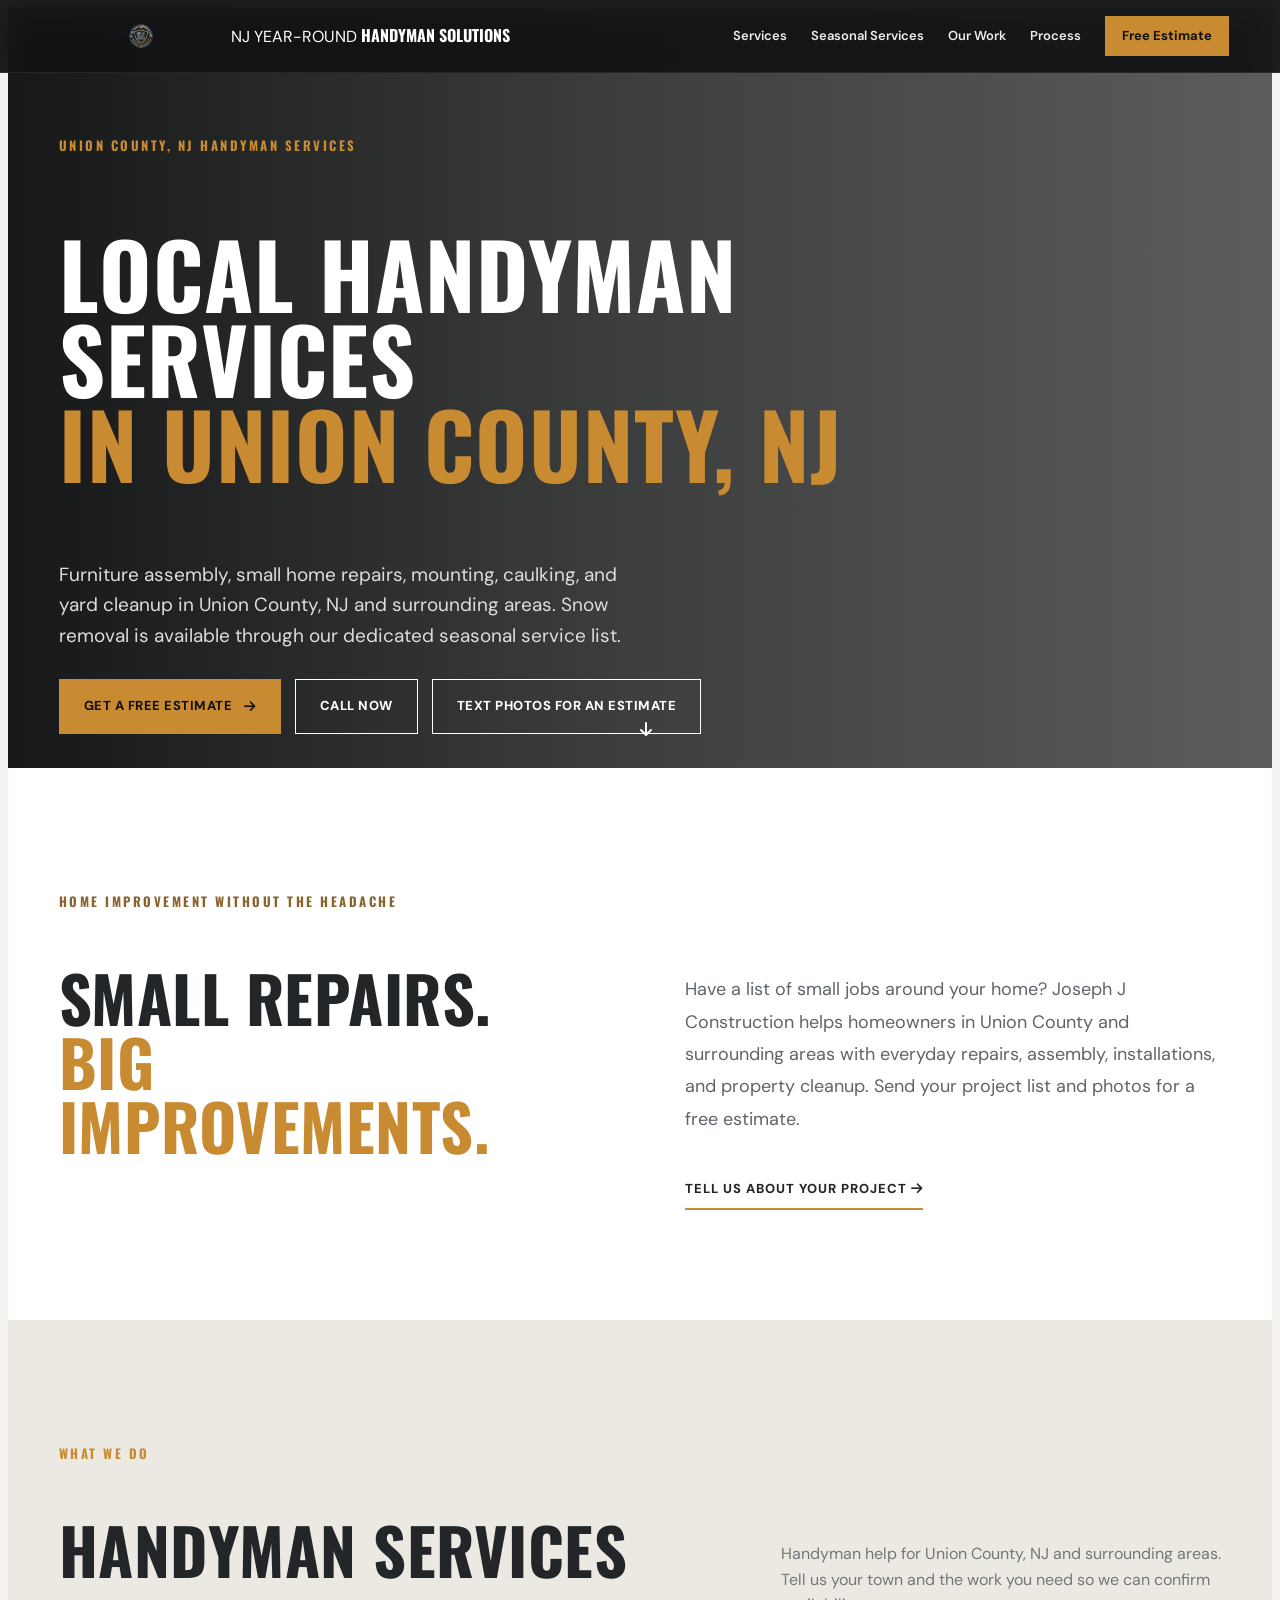
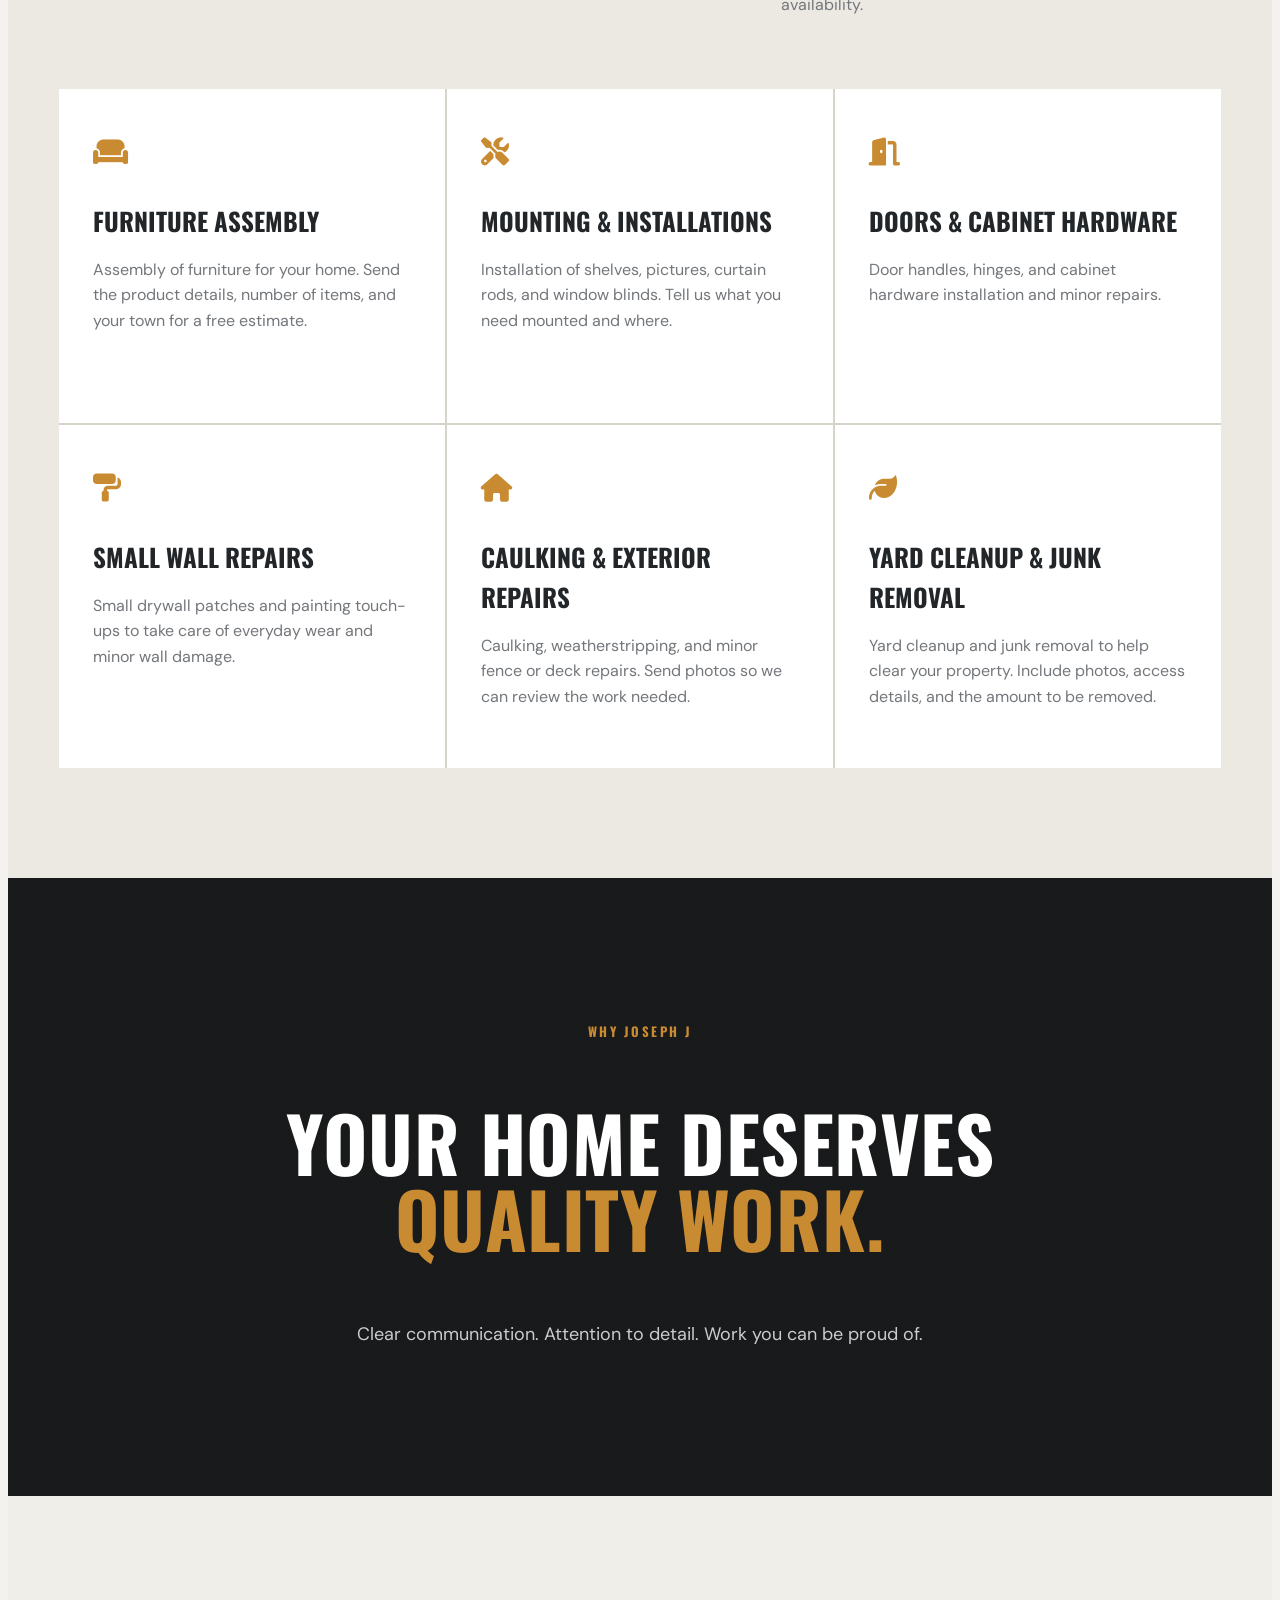
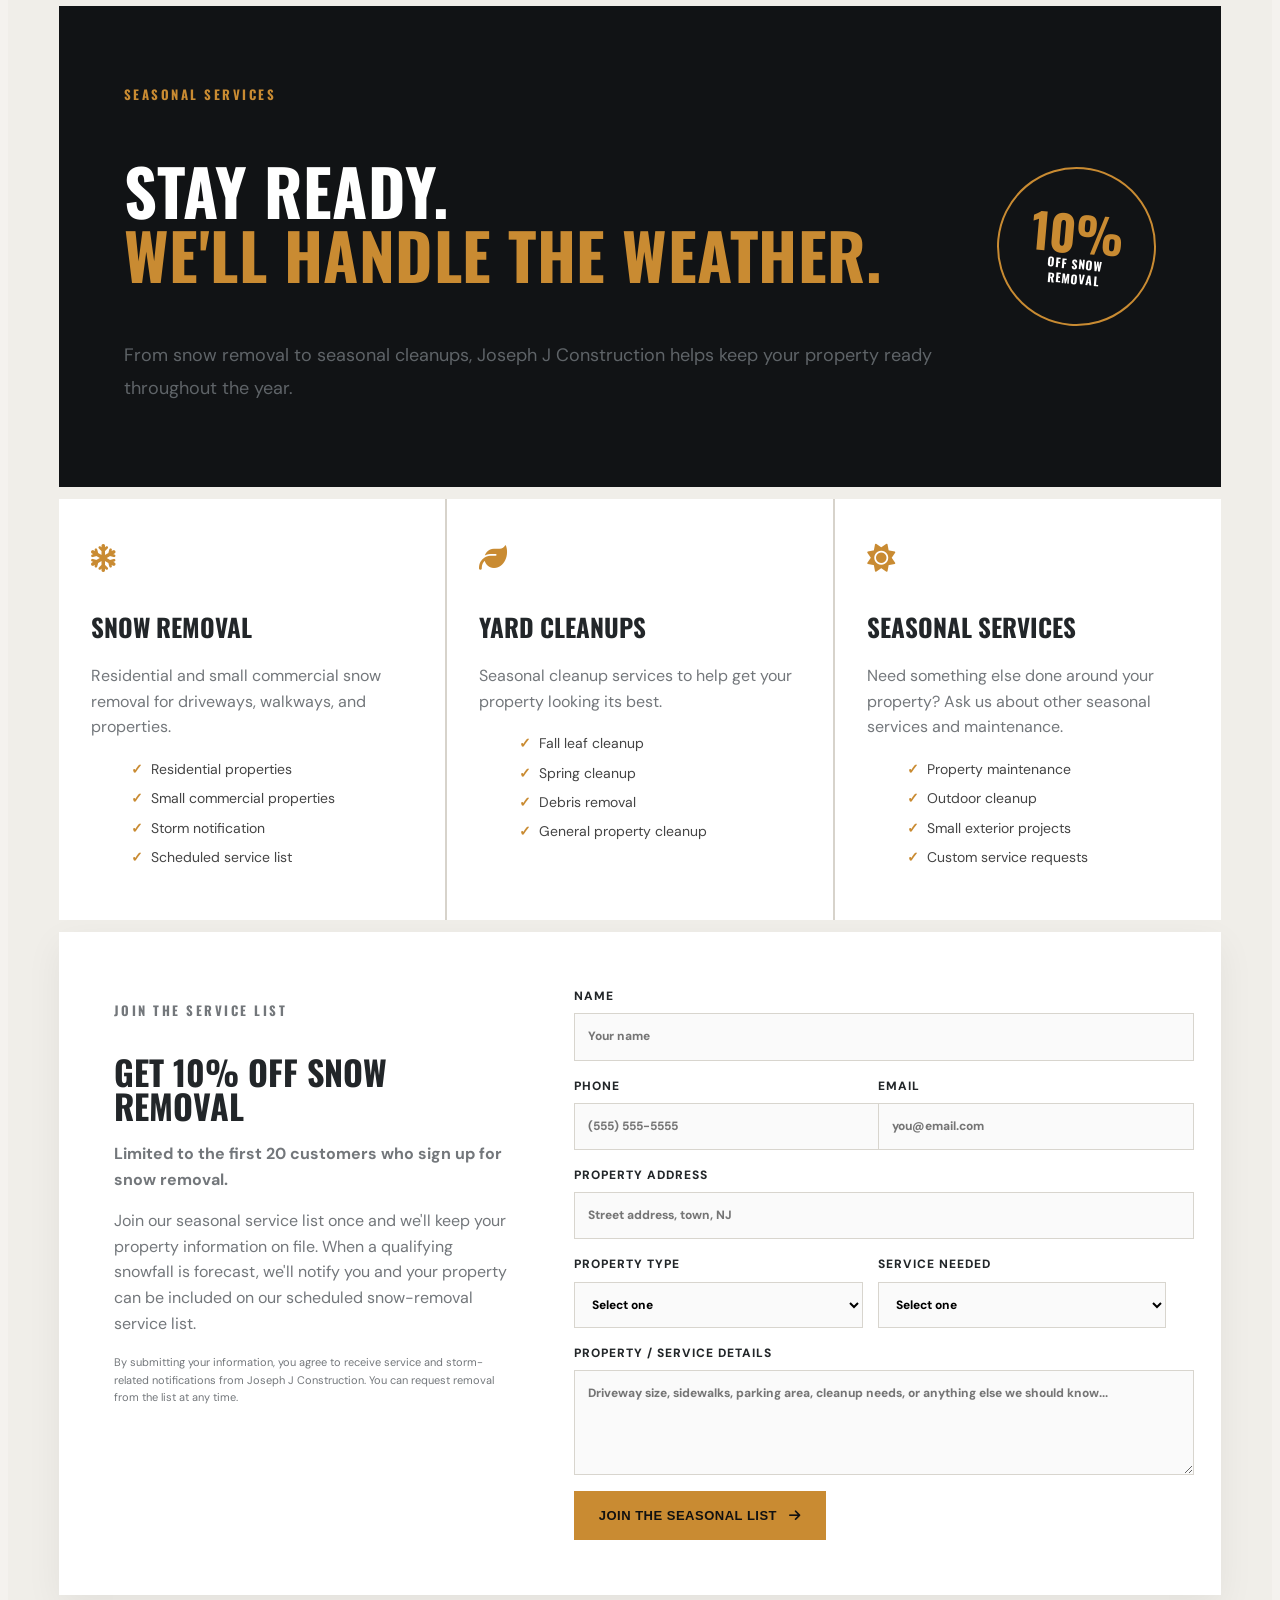
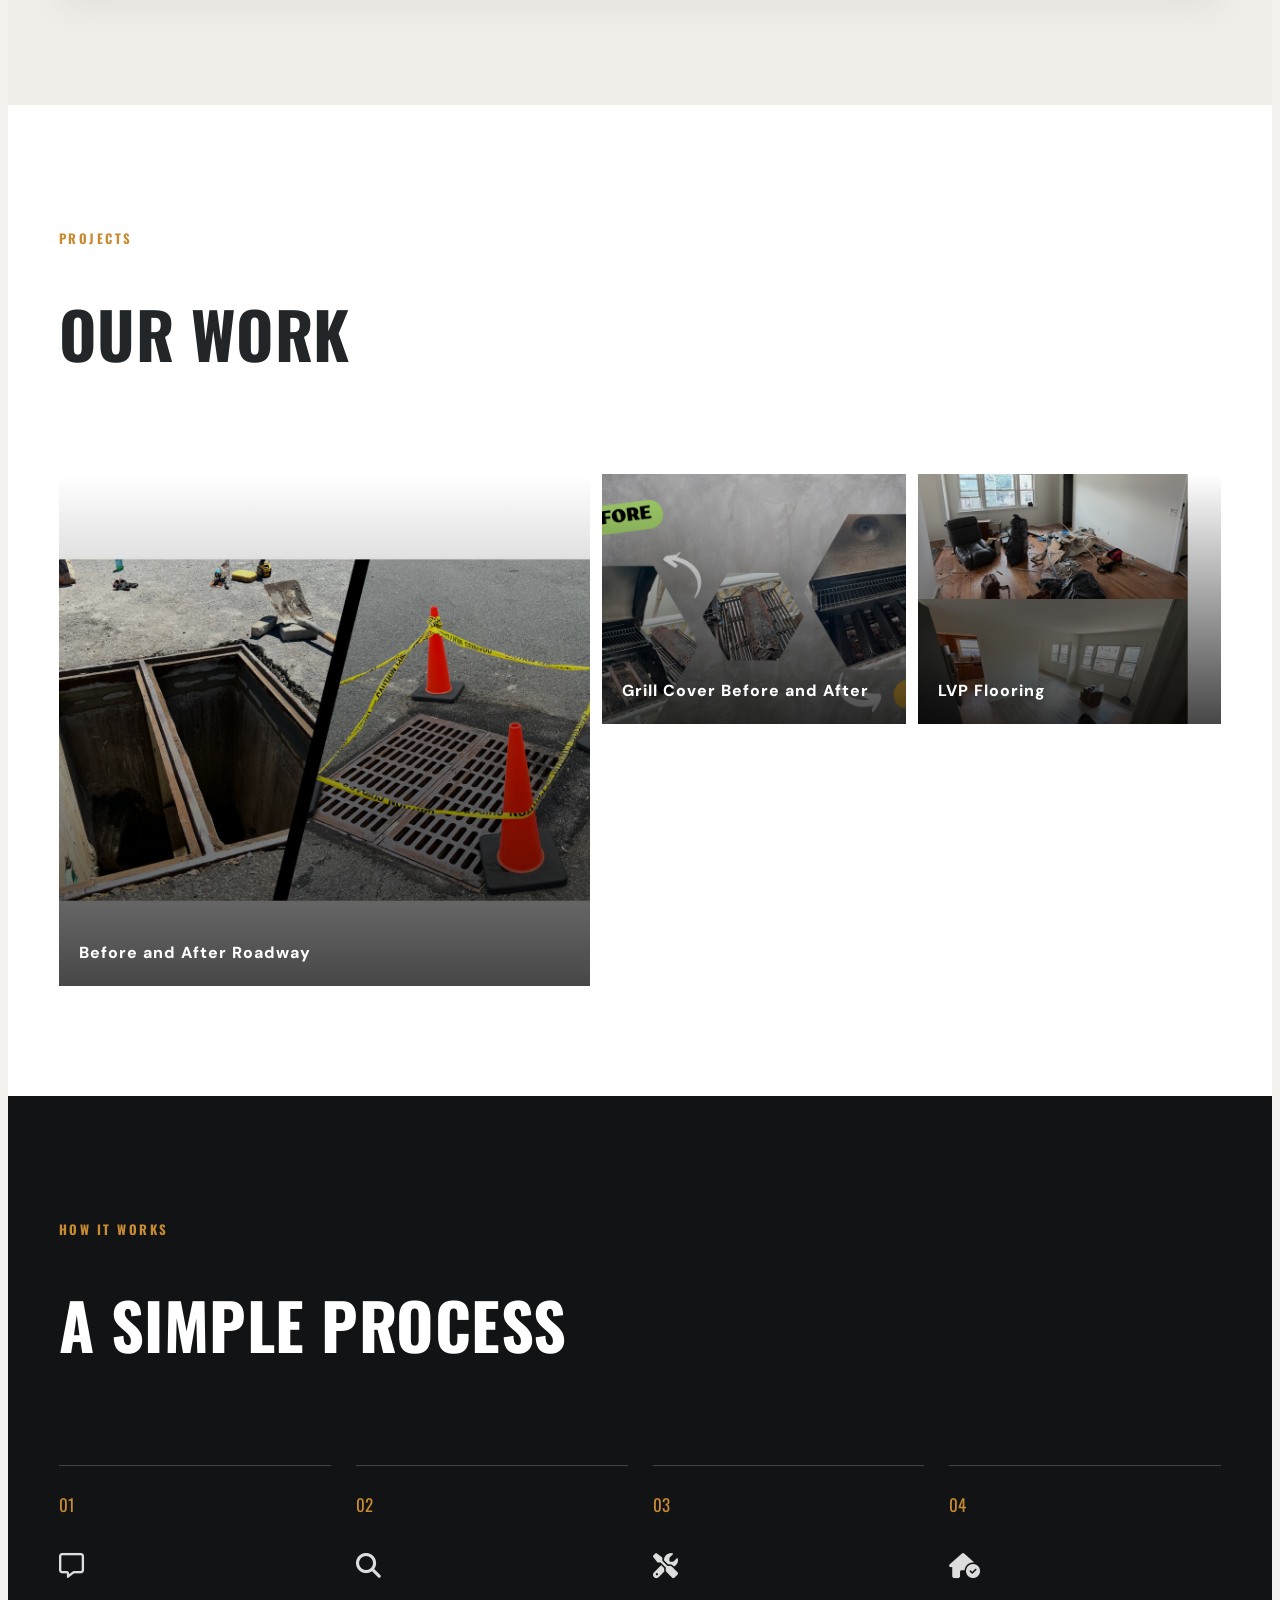
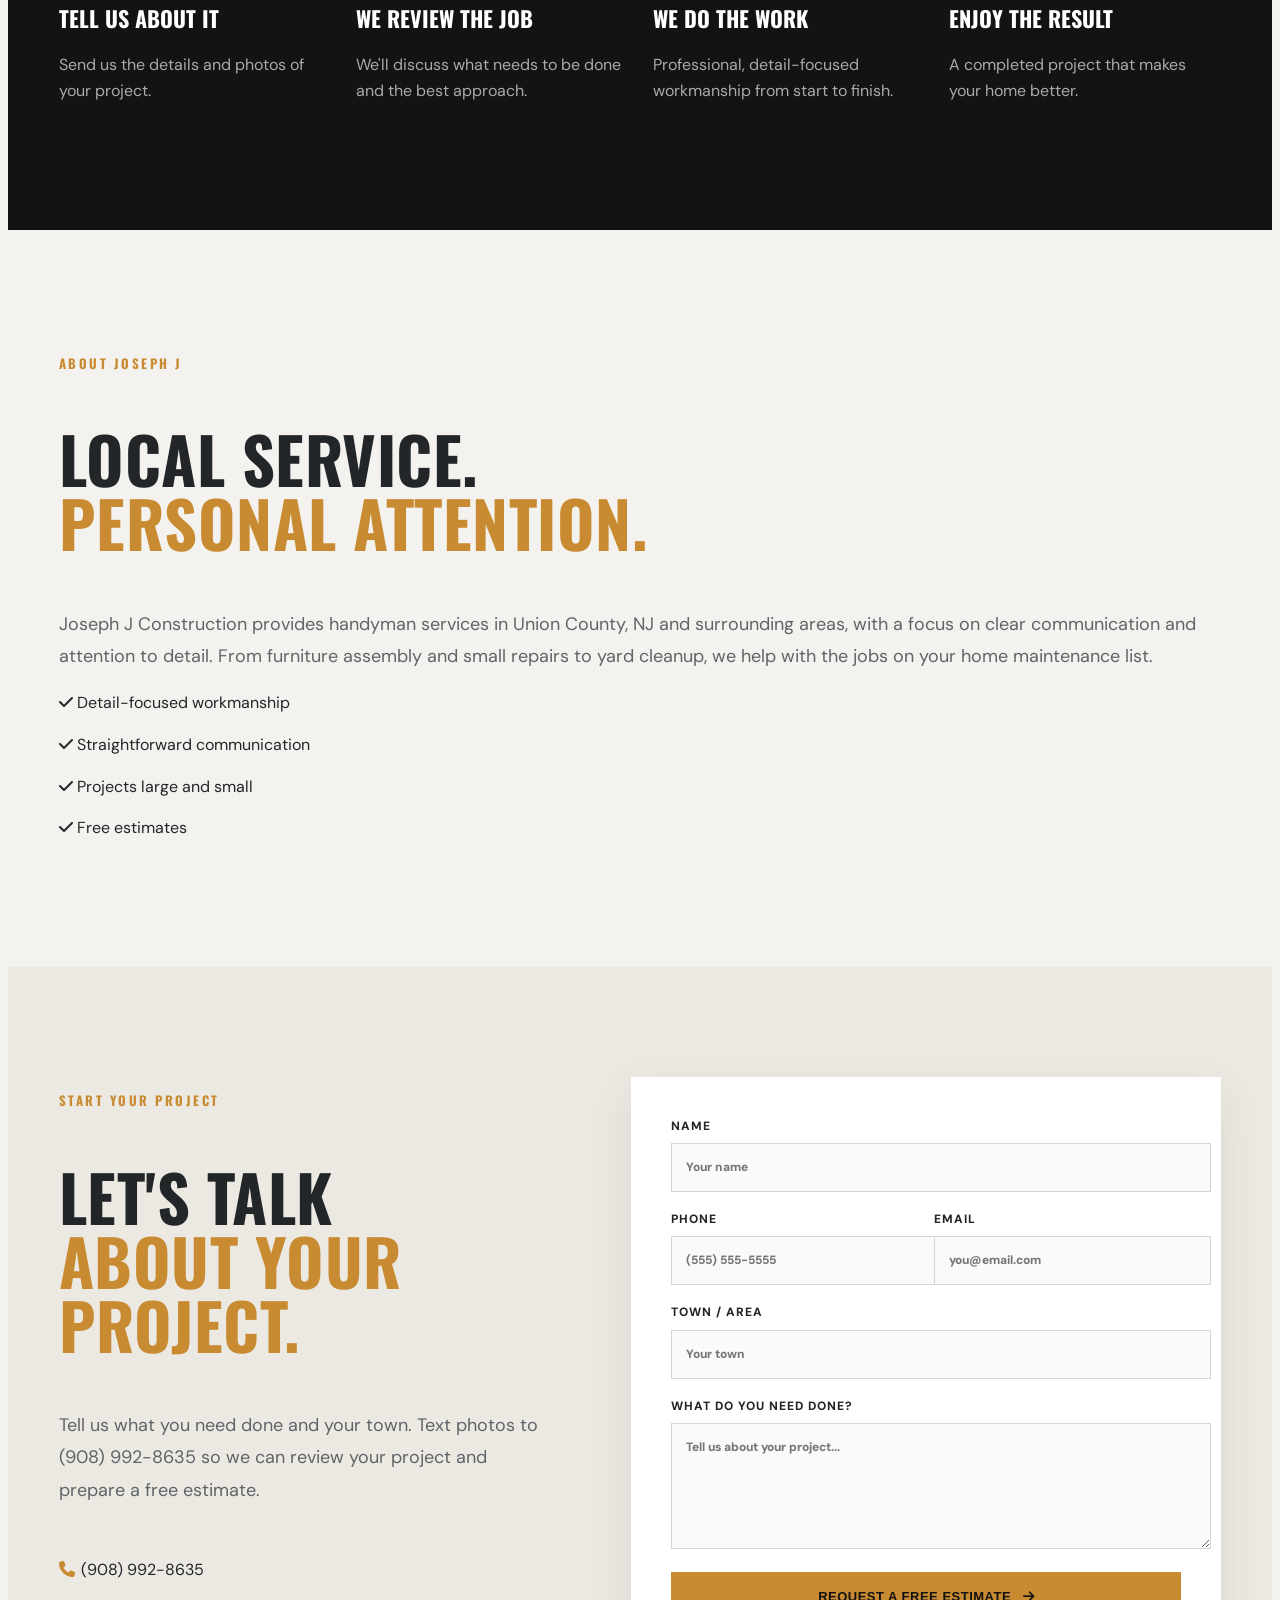
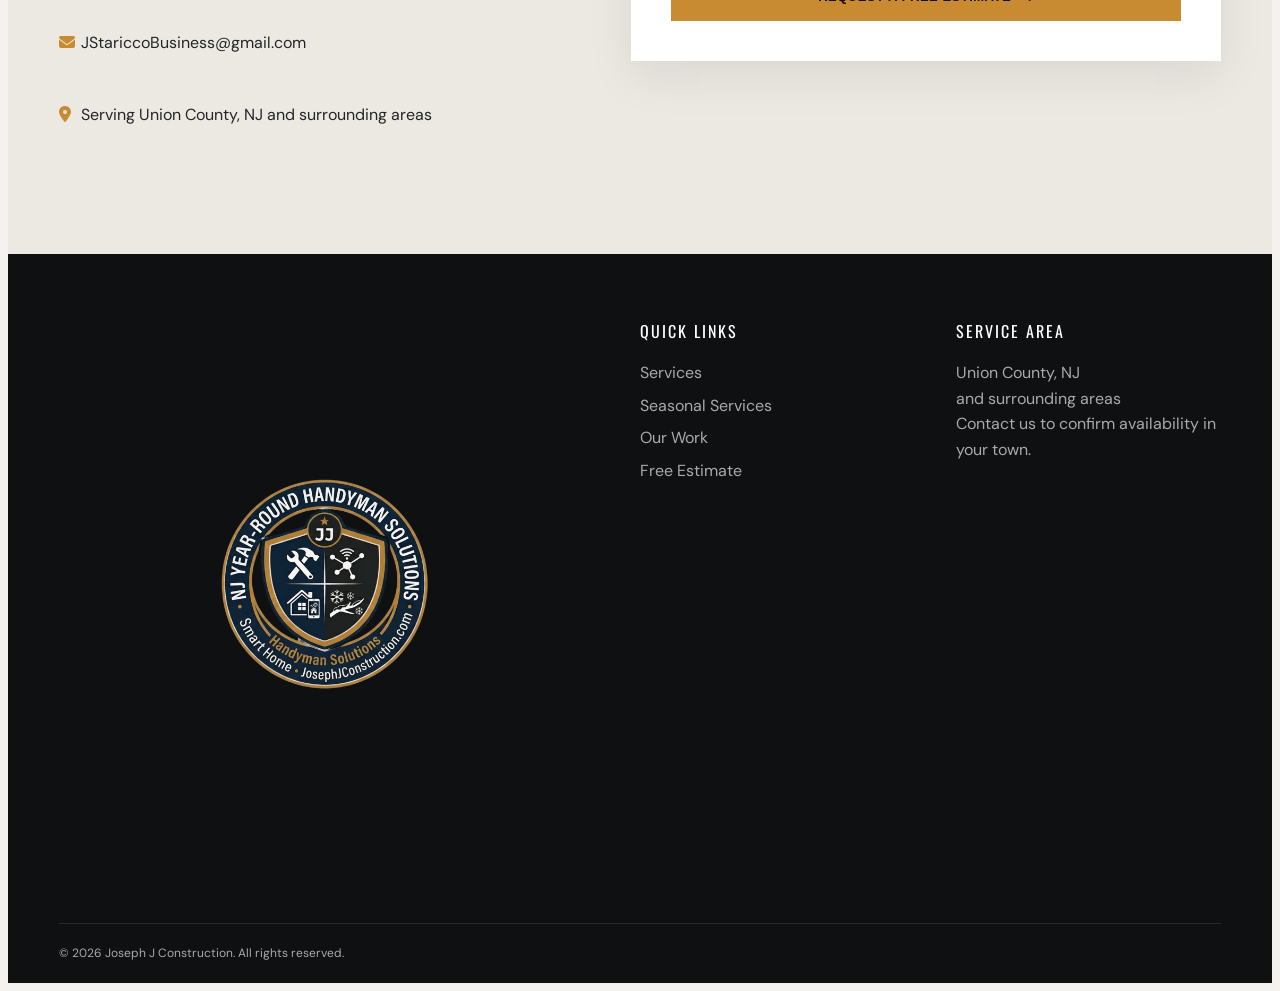
==== commit 09a577bf: "Limit snow removal discount to first 20 customers" ====
--- a/index.html
+++ b/index.html
@@ -189,7 +189,7 @@
       <article class="seasonal-card"><div class="seasonal-icon"><i class="fa-solid fa-sun"></i></div><h3>SEASONAL SERVICES</h3><p>Need something else done around your property? Ask us about other seasonal services and maintenance.</p><ul><li>Property maintenance</li><li>Outdoor cleanup</li><li>Small exterior projects</li><li>Custom service requests</li></ul></article>
     </div>
     <div class="seasonal-signup">
-      <div><p class="eyebrow">JOIN THE SERVICE LIST</p><h3>GET 10% OFF SNOW REMOVAL</h3><p>Join our seasonal service list once and we'll keep your property information on file. When a qualifying snowfall is forecast, we'll notify you and your property can be included on our scheduled snow-removal service list.</p><p class="small-note">By submitting your information, you agree to receive service and storm-related notifications from Joseph J Construction. You can request removal from the list at any time.</p></div>
+      <div><p class="eyebrow">JOIN THE SERVICE LIST</p><h3>GET 10% OFF SNOW REMOVAL</h3><p><strong>Limited to the first 20 customers who sign up for snow removal.</strong></p><p>Join our seasonal service list once and we'll keep your property information on file. When a qualifying snowfall is forecast, we'll notify you and your property can be included on our scheduled snow-removal service list.</p><p class="small-note">By submitting your information, you agree to receive service and storm-related notifications from Joseph J Construction. You can request removal from the list at any time.</p></div>
       <form class="seasonal-form" action="https://formsubmit.co/jstariccobusiness@gmail.com" method="POST">
         <input type="hidden" name="_subject" value="New Seasonal Snow Removal Service List Signup"><input type="hidden" name="_captcha" value="false"><input type="hidden" name="_template" value="table"><input type="hidden" name="discount" value="10% snow removal discount">
         <label>Name<input type="text" name="name" placeholder="Your name" required></label>
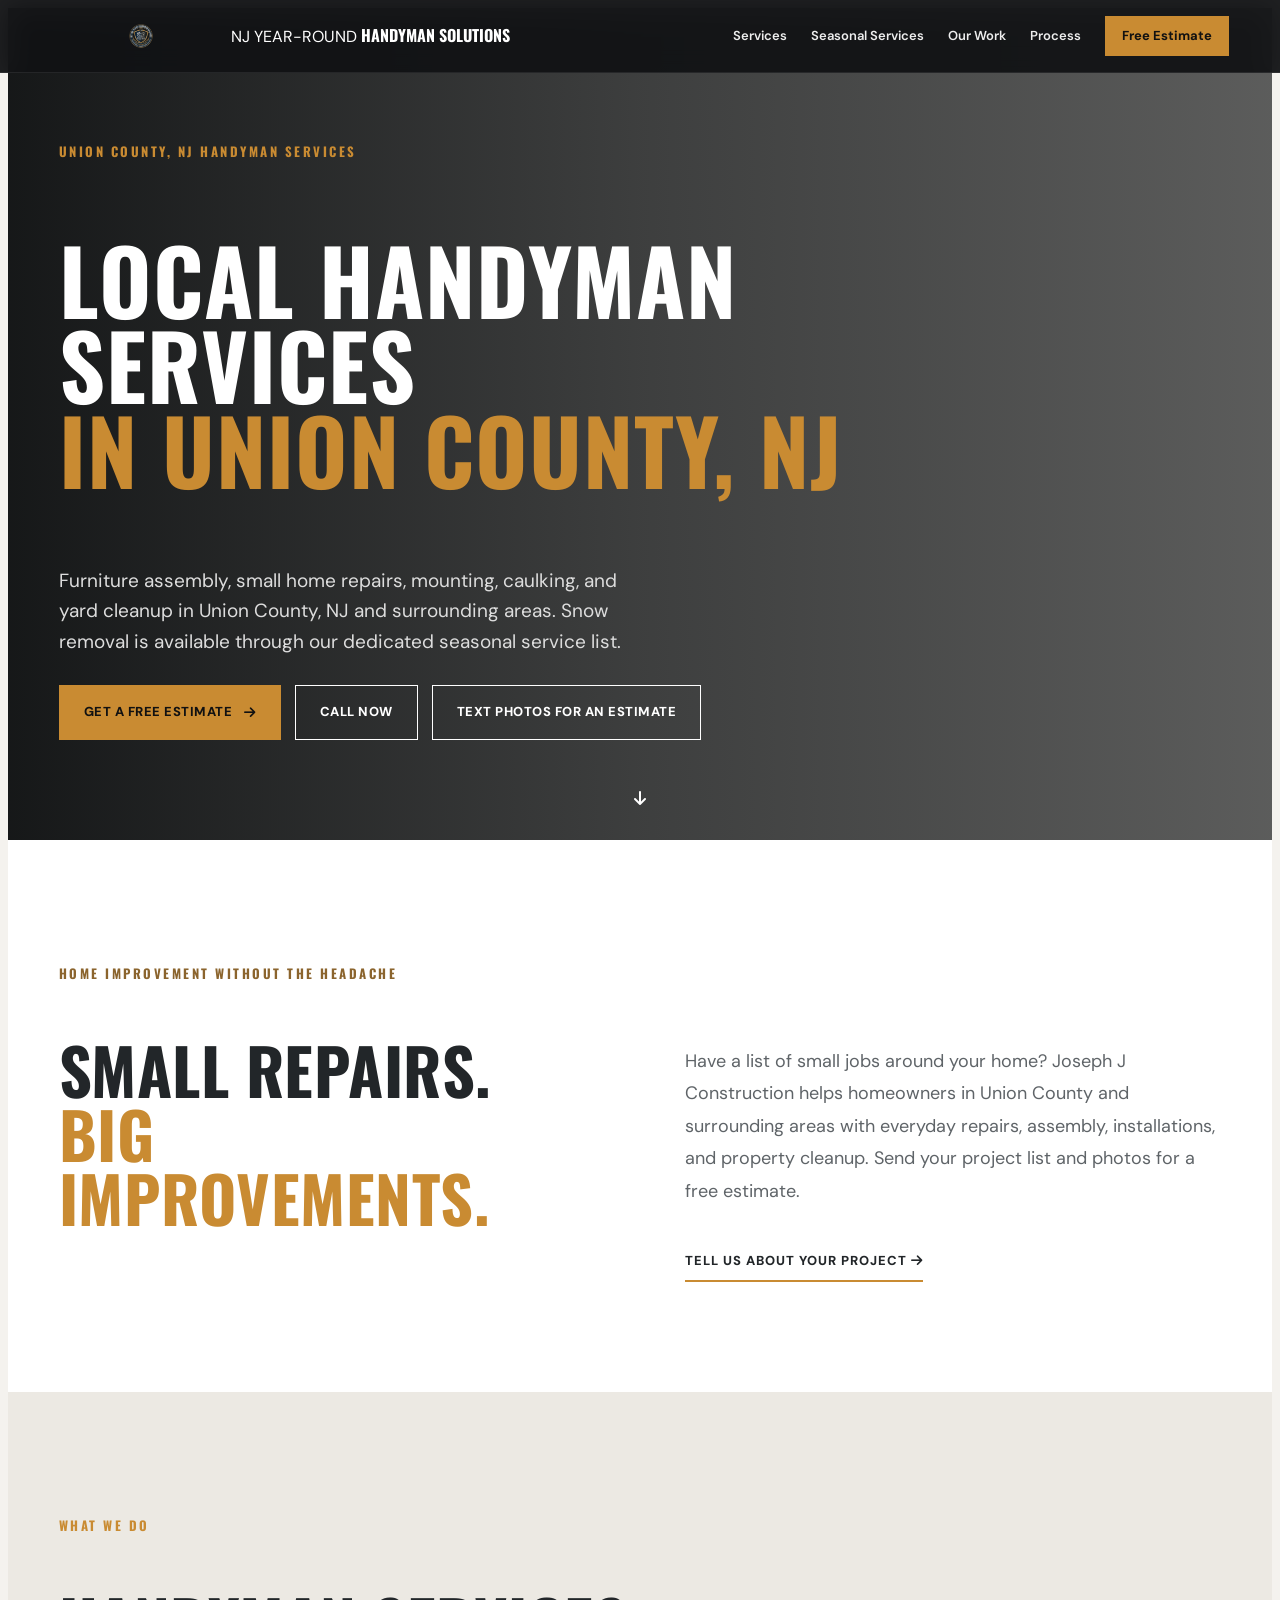
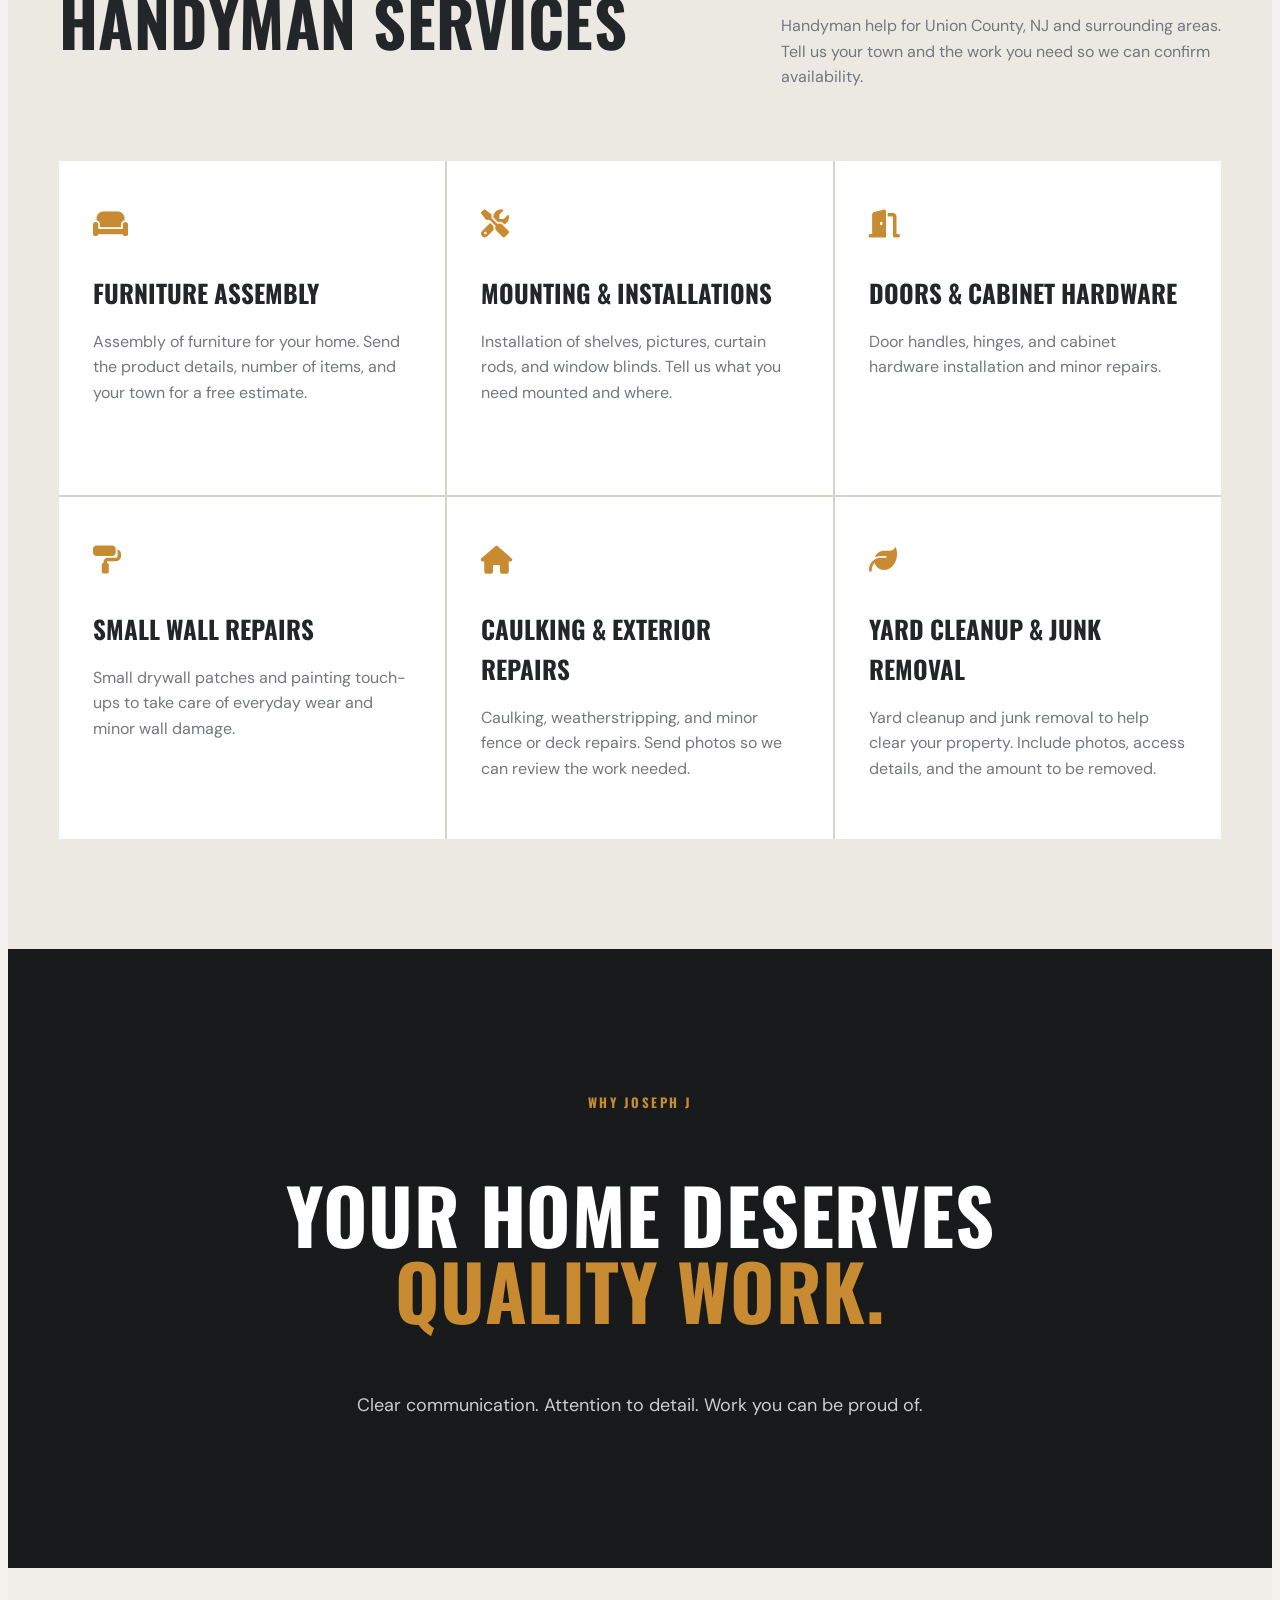
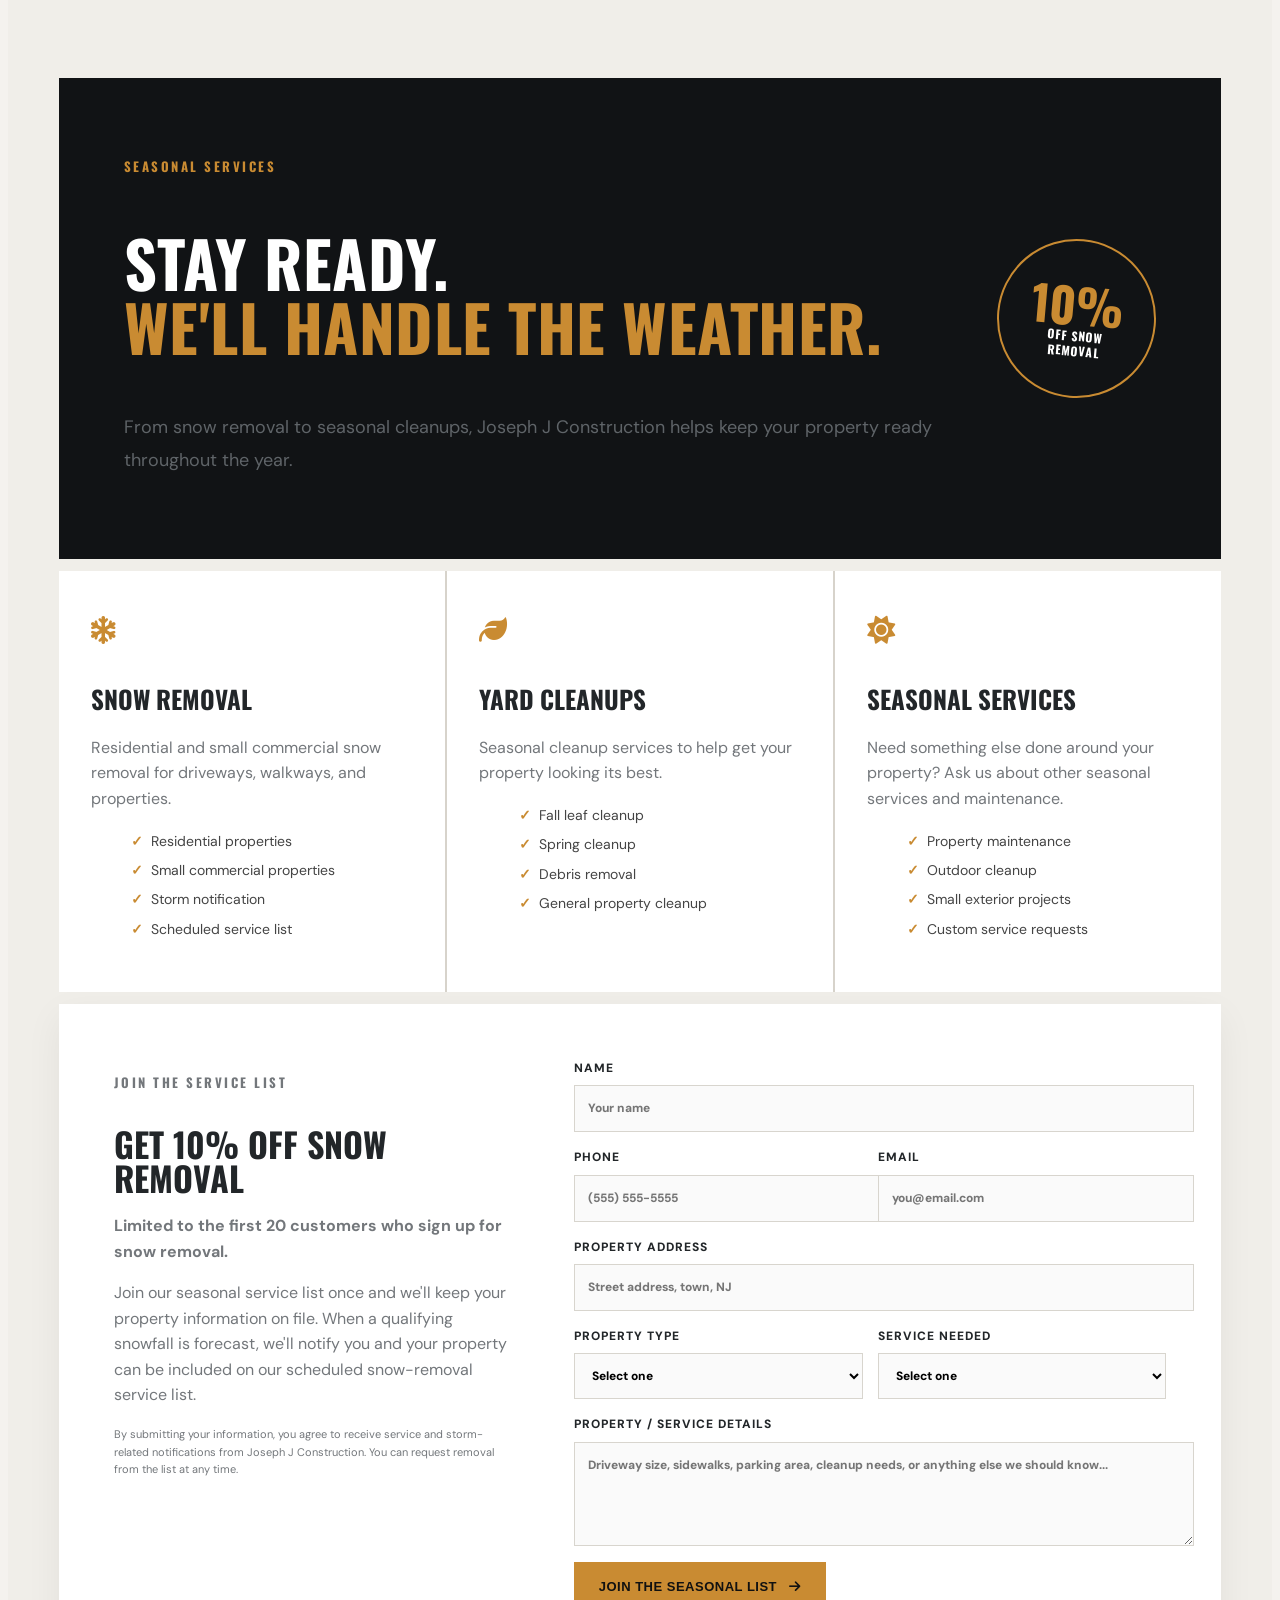
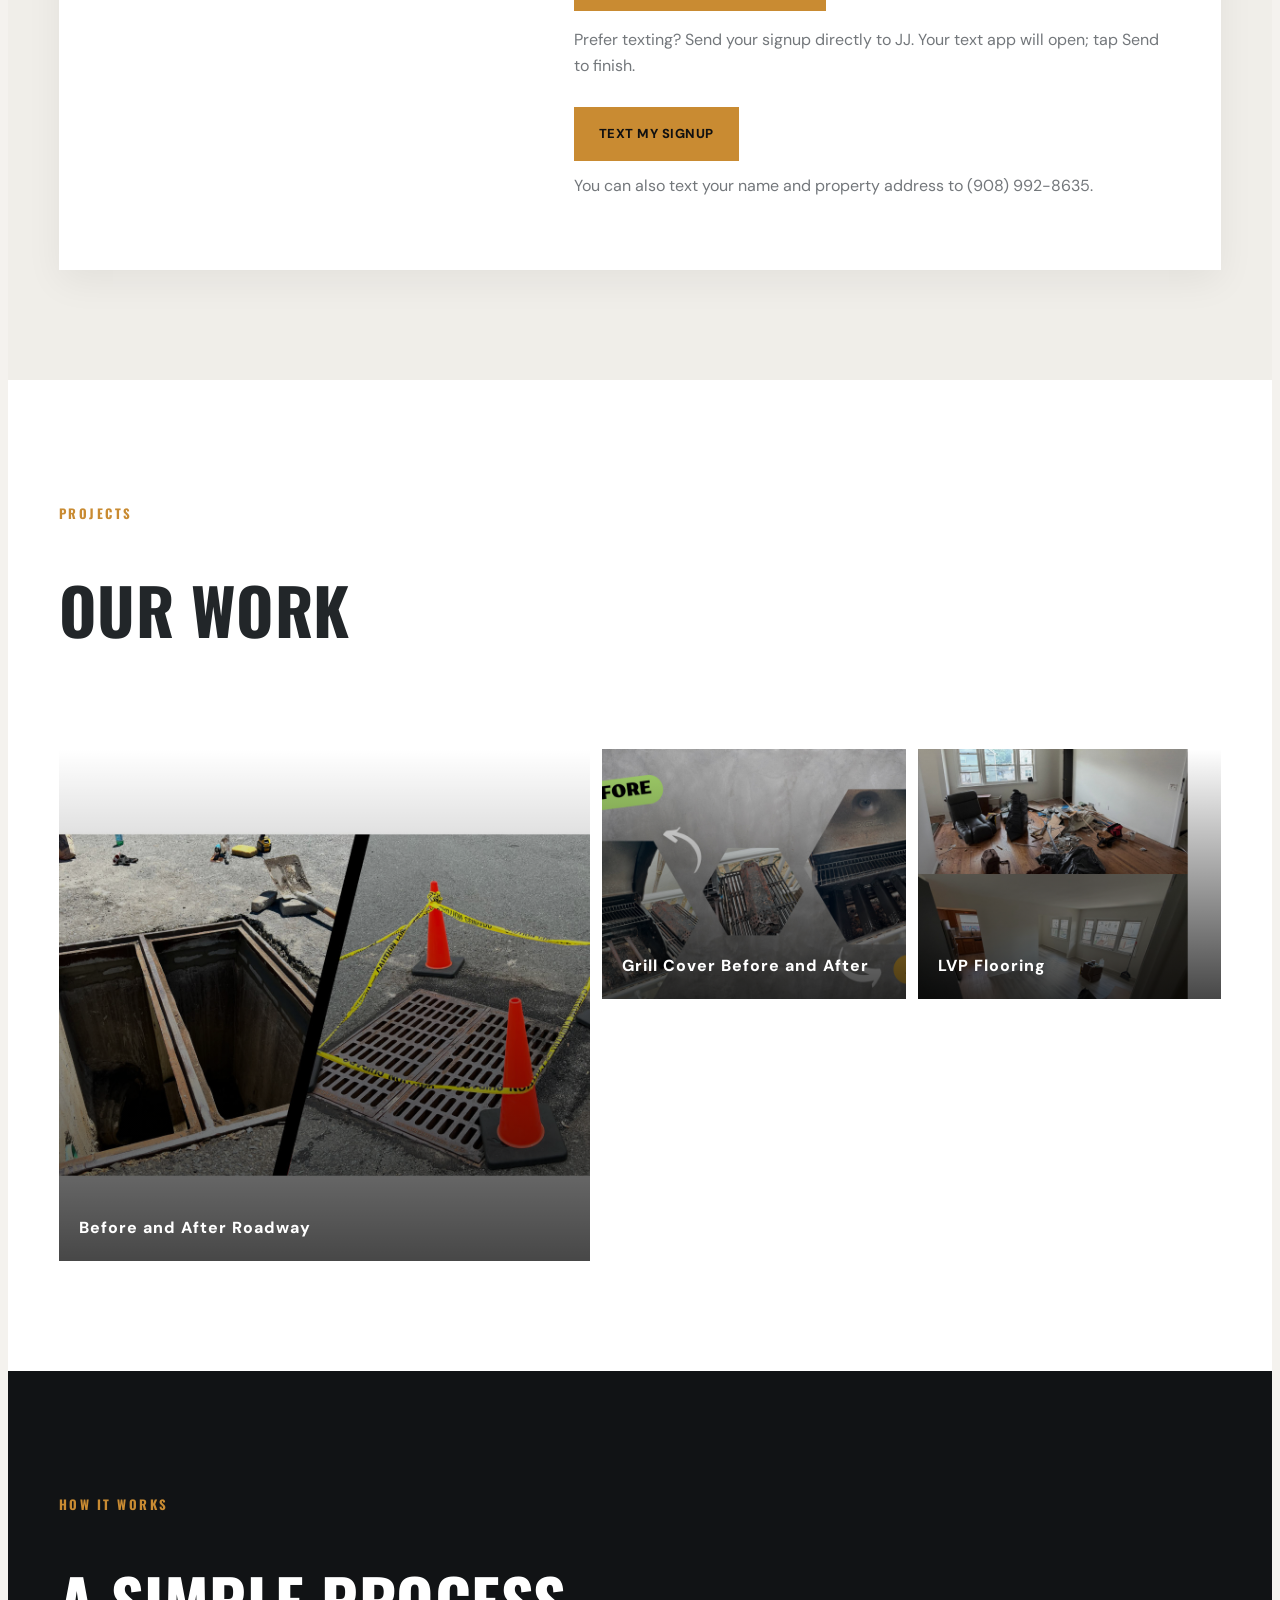
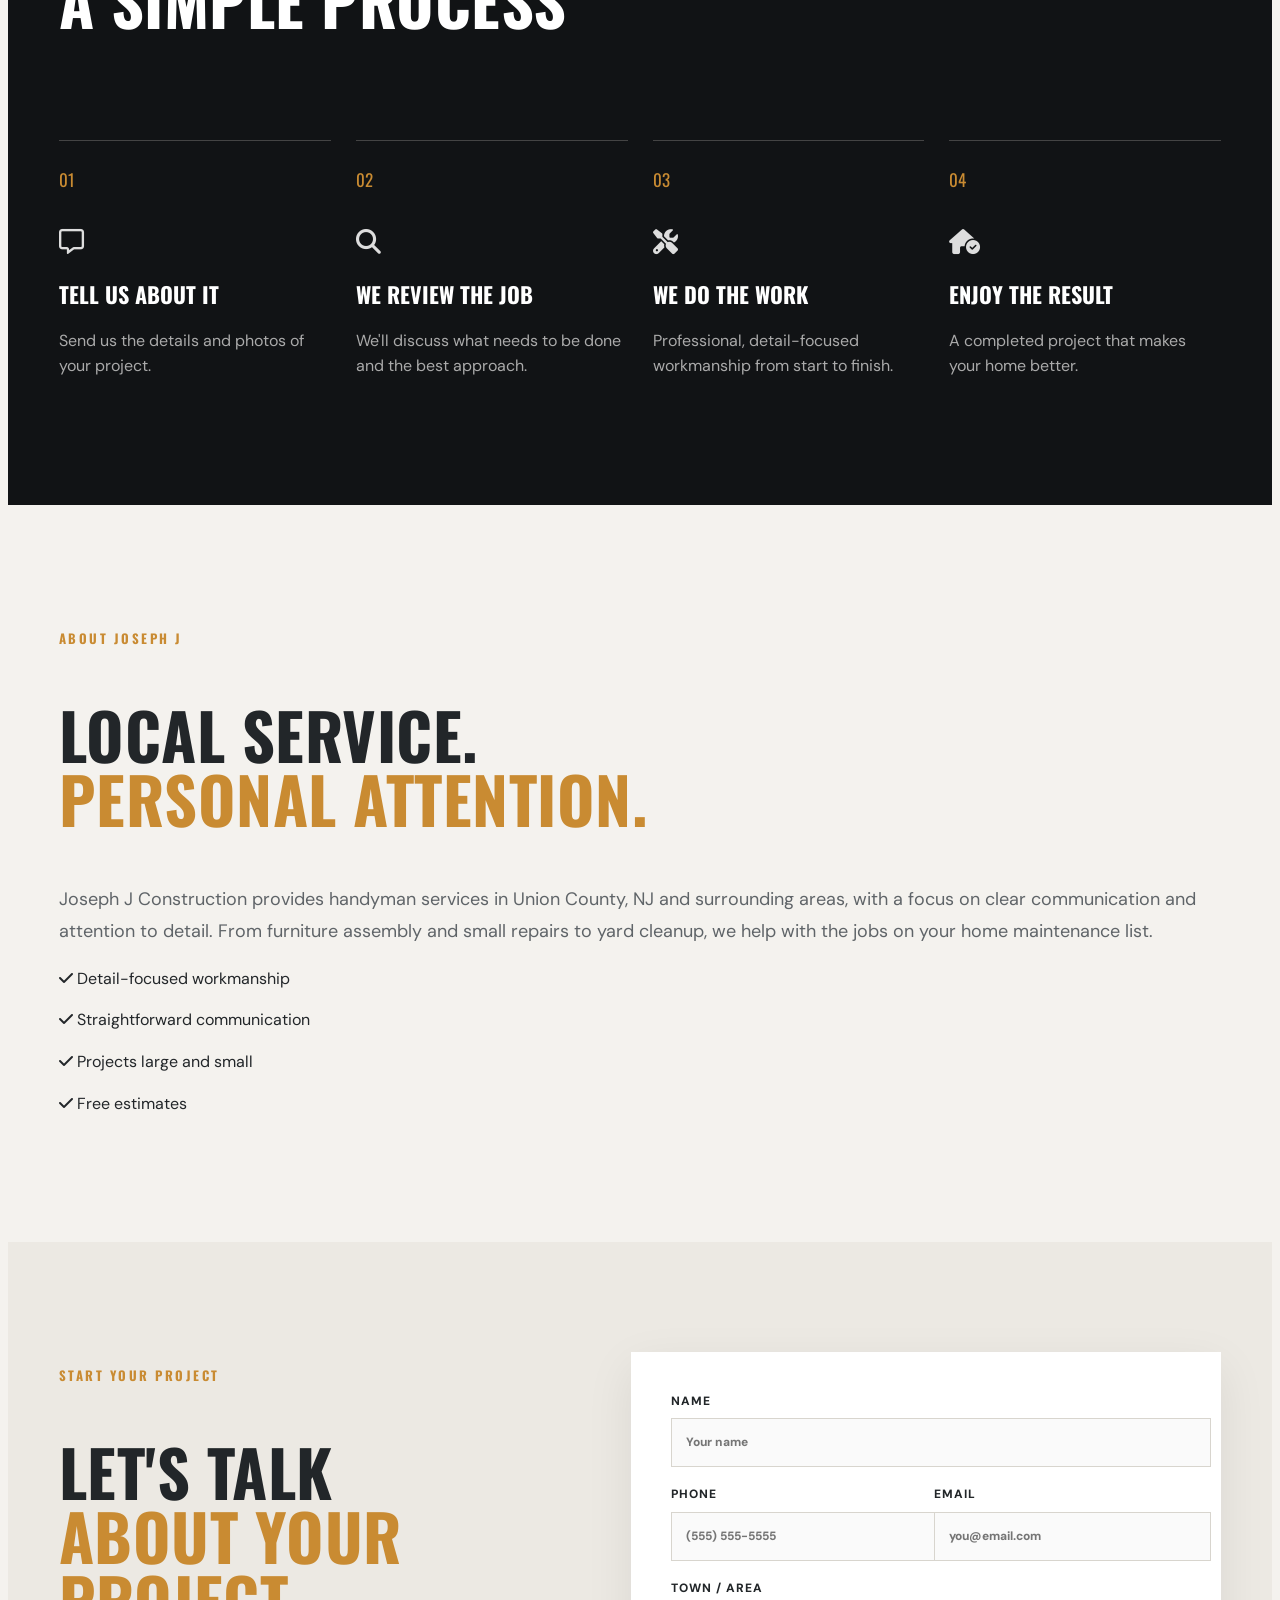
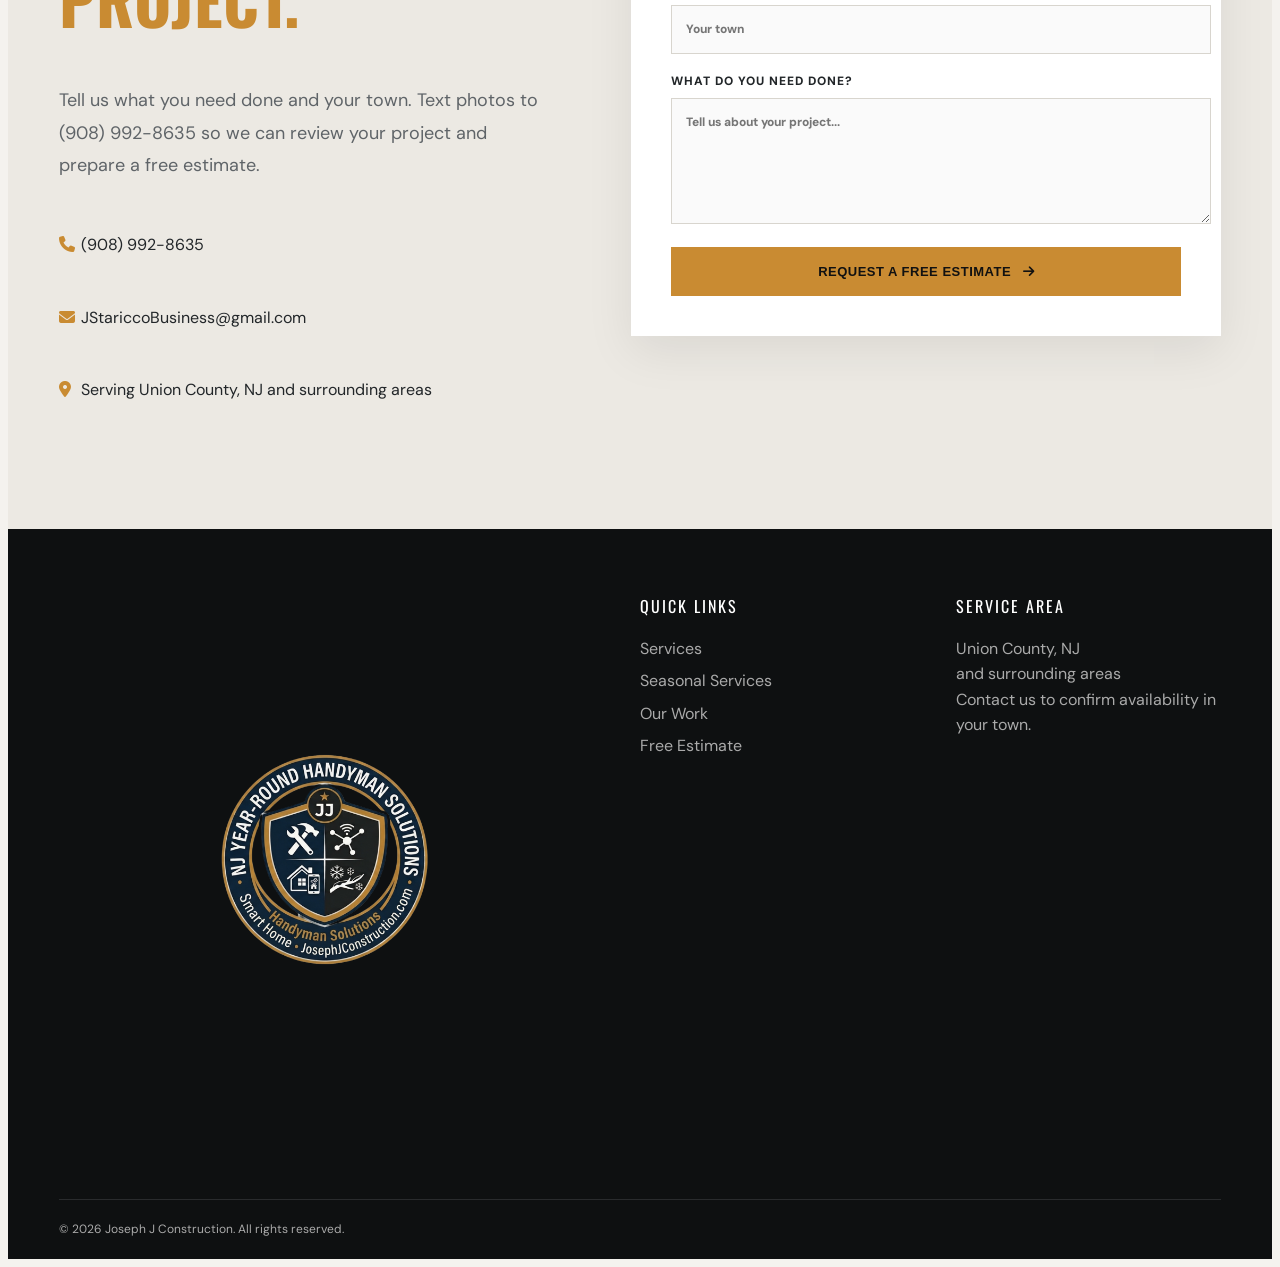
==== commit 25cfdcf9: "Add direct text signup fallback and snow signup anchor" ====
--- a/index.html
+++ b/index.html
@@ -188,7 +188,7 @@
       <article class="seasonal-card"><div class="seasonal-icon"><i class="fa-solid fa-leaf"></i></div><h3>YARD CLEANUPS</h3><p>Seasonal cleanup services to help get your property looking its best.</p><ul><li>Fall leaf cleanup</li><li>Spring cleanup</li><li>Debris removal</li><li>General property cleanup</li></ul></article>
       <article class="seasonal-card"><div class="seasonal-icon"><i class="fa-solid fa-sun"></i></div><h3>SEASONAL SERVICES</h3><p>Need something else done around your property? Ask us about other seasonal services and maintenance.</p><ul><li>Property maintenance</li><li>Outdoor cleanup</li><li>Small exterior projects</li><li>Custom service requests</li></ul></article>
     </div>
-    <div class="seasonal-signup">
+    <div class="seasonal-signup" id="snow-signup" style="scroll-margin-top: 100px;">
       <div><p class="eyebrow">JOIN THE SERVICE LIST</p><h3>GET 10% OFF SNOW REMOVAL</h3><p><strong>Limited to the first 20 customers who sign up for snow removal.</strong></p><p>Join our seasonal service list once and we'll keep your property information on file. When a qualifying snowfall is forecast, we'll notify you and your property can be included on our scheduled snow-removal service list.</p><p class="small-note">By submitting your information, you agree to receive service and storm-related notifications from Joseph J Construction. You can request removal from the list at any time.</p></div>
       <form class="seasonal-form" action="https://formsubmit.co/jstariccobusiness@gmail.com" method="POST">
         <input type="hidden" name="_subject" value="New Seasonal Snow Removal Service List Signup"><input type="hidden" name="_captcha" value="false"><input type="hidden" name="_template" value="table"><input type="hidden" name="discount" value="10% snow removal discount">
@@ -198,6 +198,10 @@
         <div class="form-row"><label>Property Type<select name="property_type" required><option value="">Select one</option><option>Residential</option><option>Small Commercial</option></select></label><label>Service Needed<select name="service" required><option value="">Select one</option><option>Snow Removal</option><option>Yard Cleanup</option><option>Other Seasonal Service</option></select></label></div>
         <label>Property / Service Details<textarea name="details" rows="4" placeholder="Driveway size, sidewalks, parking area, cleanup needs, or anything else we should know..."></textarea></label>
         <button class="btn btn-primary" type="submit">JOIN THE SEASONAL LIST <i class="fa-solid fa-arrow-right"></i></button>
+        <p class="signup-status" role="status" aria-live="polite" style="margin-top: 16px;"></p>
+        <p style="margin-top: 16px;">Prefer texting? Send your signup directly to JJ. Your text app will open; tap Send to finish.</p>
+        <a class="btn btn-primary signup-text" href="sms:+19089928635" style="margin-top: 12px;">TEXT MY SIGNUP</a>
+        <p style="margin-top: 12px;">You can also text your name and property address to <a href="sms:+19089928635">(908) 992-8635</a>.</p>
       </form>
     </div>
   </div>
@@ -224,6 +228,6 @@
 
 <footer><div class="container footer-grid"><a class="logo footer-logo" href="#top"><img src="images/Logo.png" alt="Joseph J Construction"></a><div><p class="footer-title">QUICK LINKS</p><a href="#services">Services</a><a href="#seasonal">Seasonal Services</a><a href="#work">Our Work</a><a href="#contact">Free Estimate</a></div><div><p class="footer-title">SERVICE AREA</p><p>Union County, NJ<br>and surrounding areas<br>Contact us to confirm availability in your town.</p></div></div><div class="container copyright">© <span id="year"></span> Joseph J Construction. All rights reserved.</div></footer>
 
-<script src="https://unpkg.com/aos@2.3.4/dist/aos.js"></script><script src="script.js"></script>
+<script src="https://unpkg.com/aos@2.3.4/dist/aos.js"></script><script src="script.js?v=20261109-signup"></script>
 </body>
 </html>
--- a/style.css
+++ b/style.css
@@ -142,7 +142,8 @@
 }
 
 .hero-content {
-  padding-top: 80px;
+  /* Reserve space below wrapped buttons for the separate scroll control. */
+  padding: 120px 0 100px;
 }
 
 .eyebrow {
@@ -212,8 +213,14 @@
 
 .scroll-down {
   position: absolute;
-  bottom: 25px;
+  bottom: 20px;
   left: 50%;
+  transform: translateX(-50%);
+  display: flex;
+  align-items: center;
+  justify-content: center;
+  width: 44px;
+  height: 44px;
   color: #fff;
 }
 
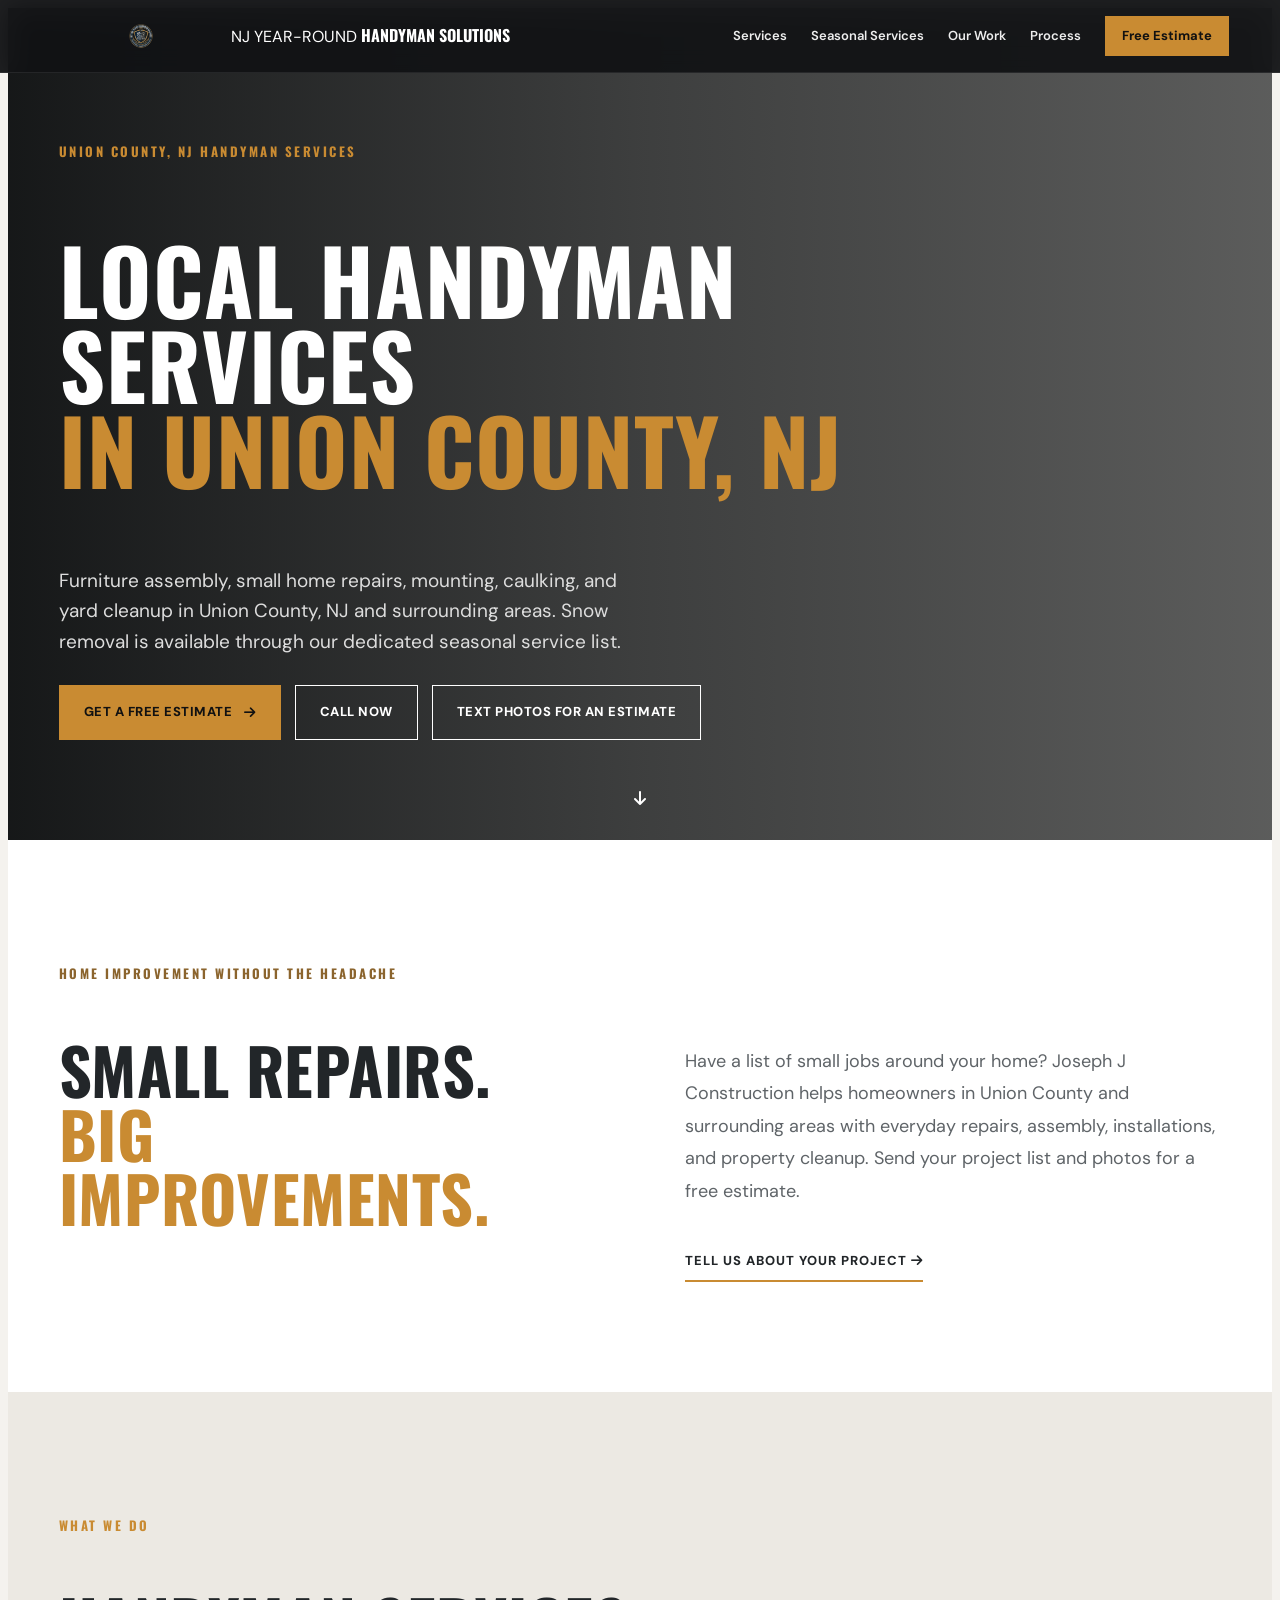
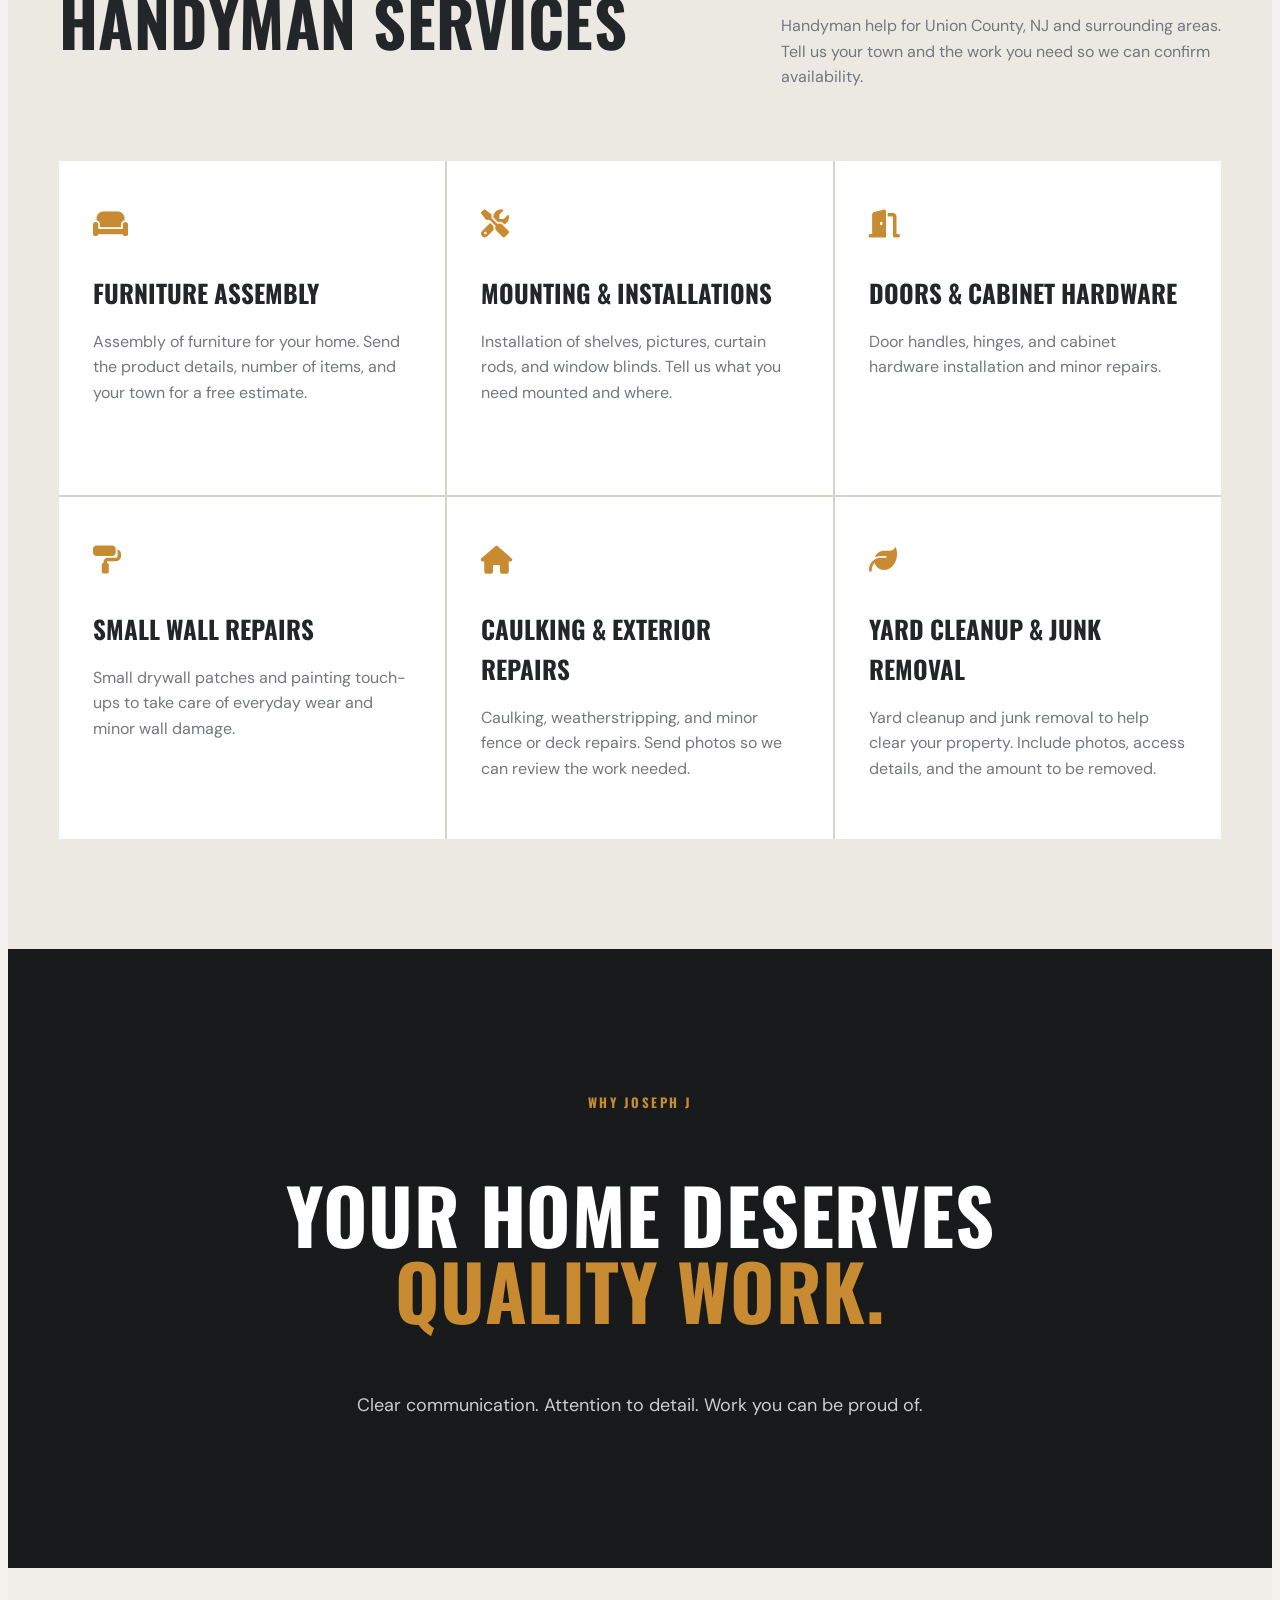
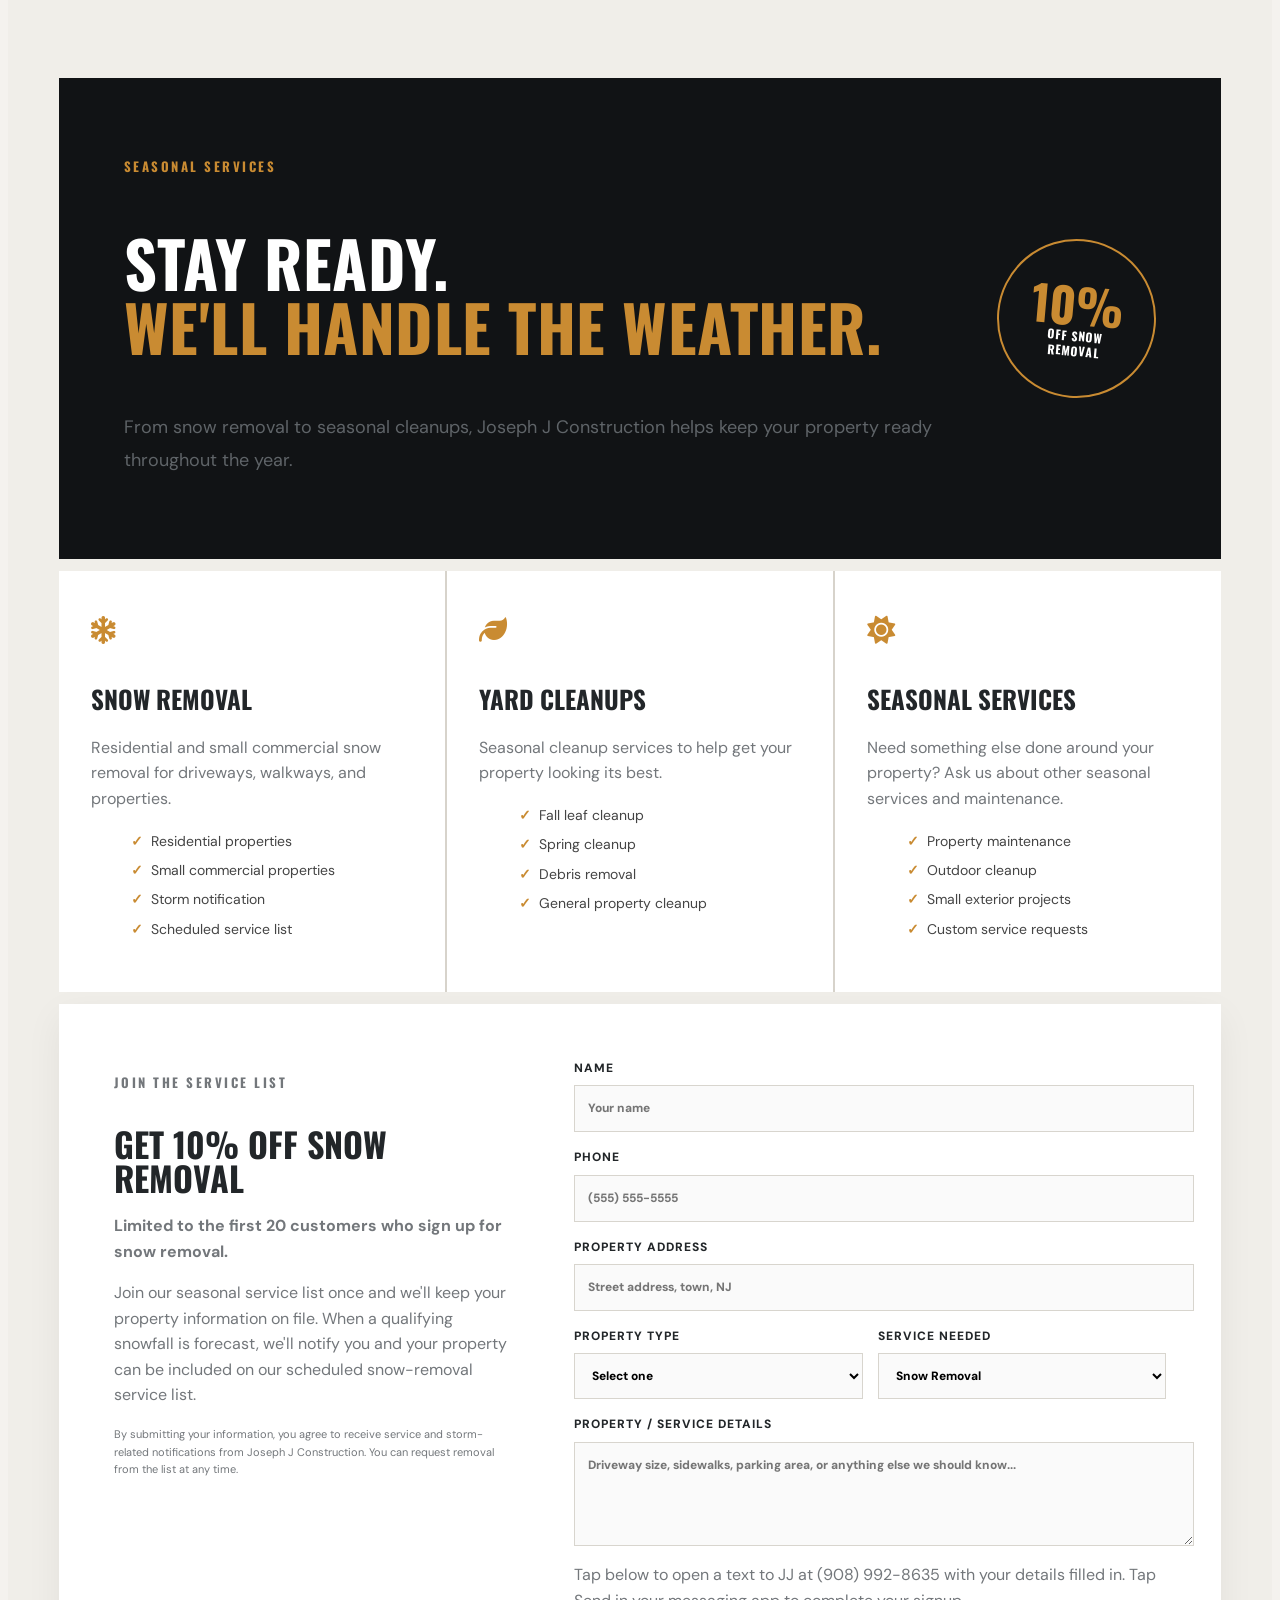
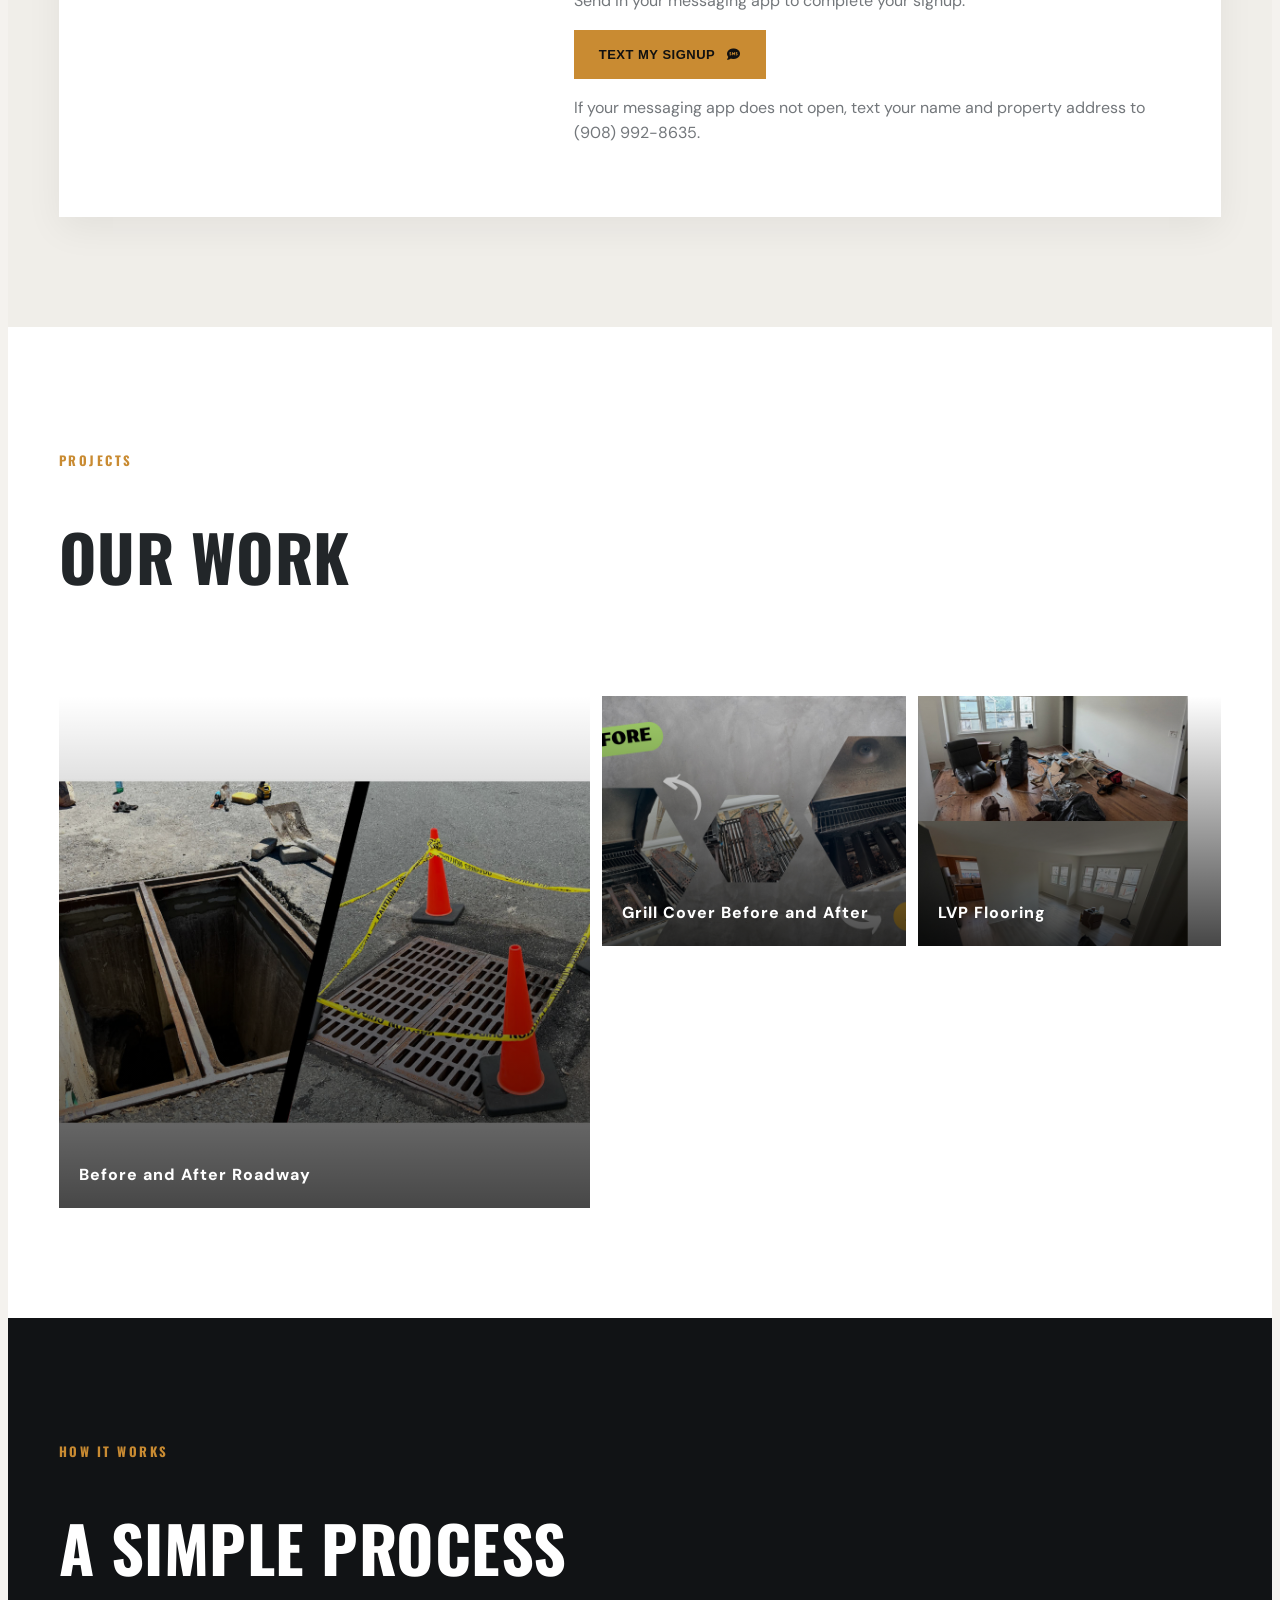
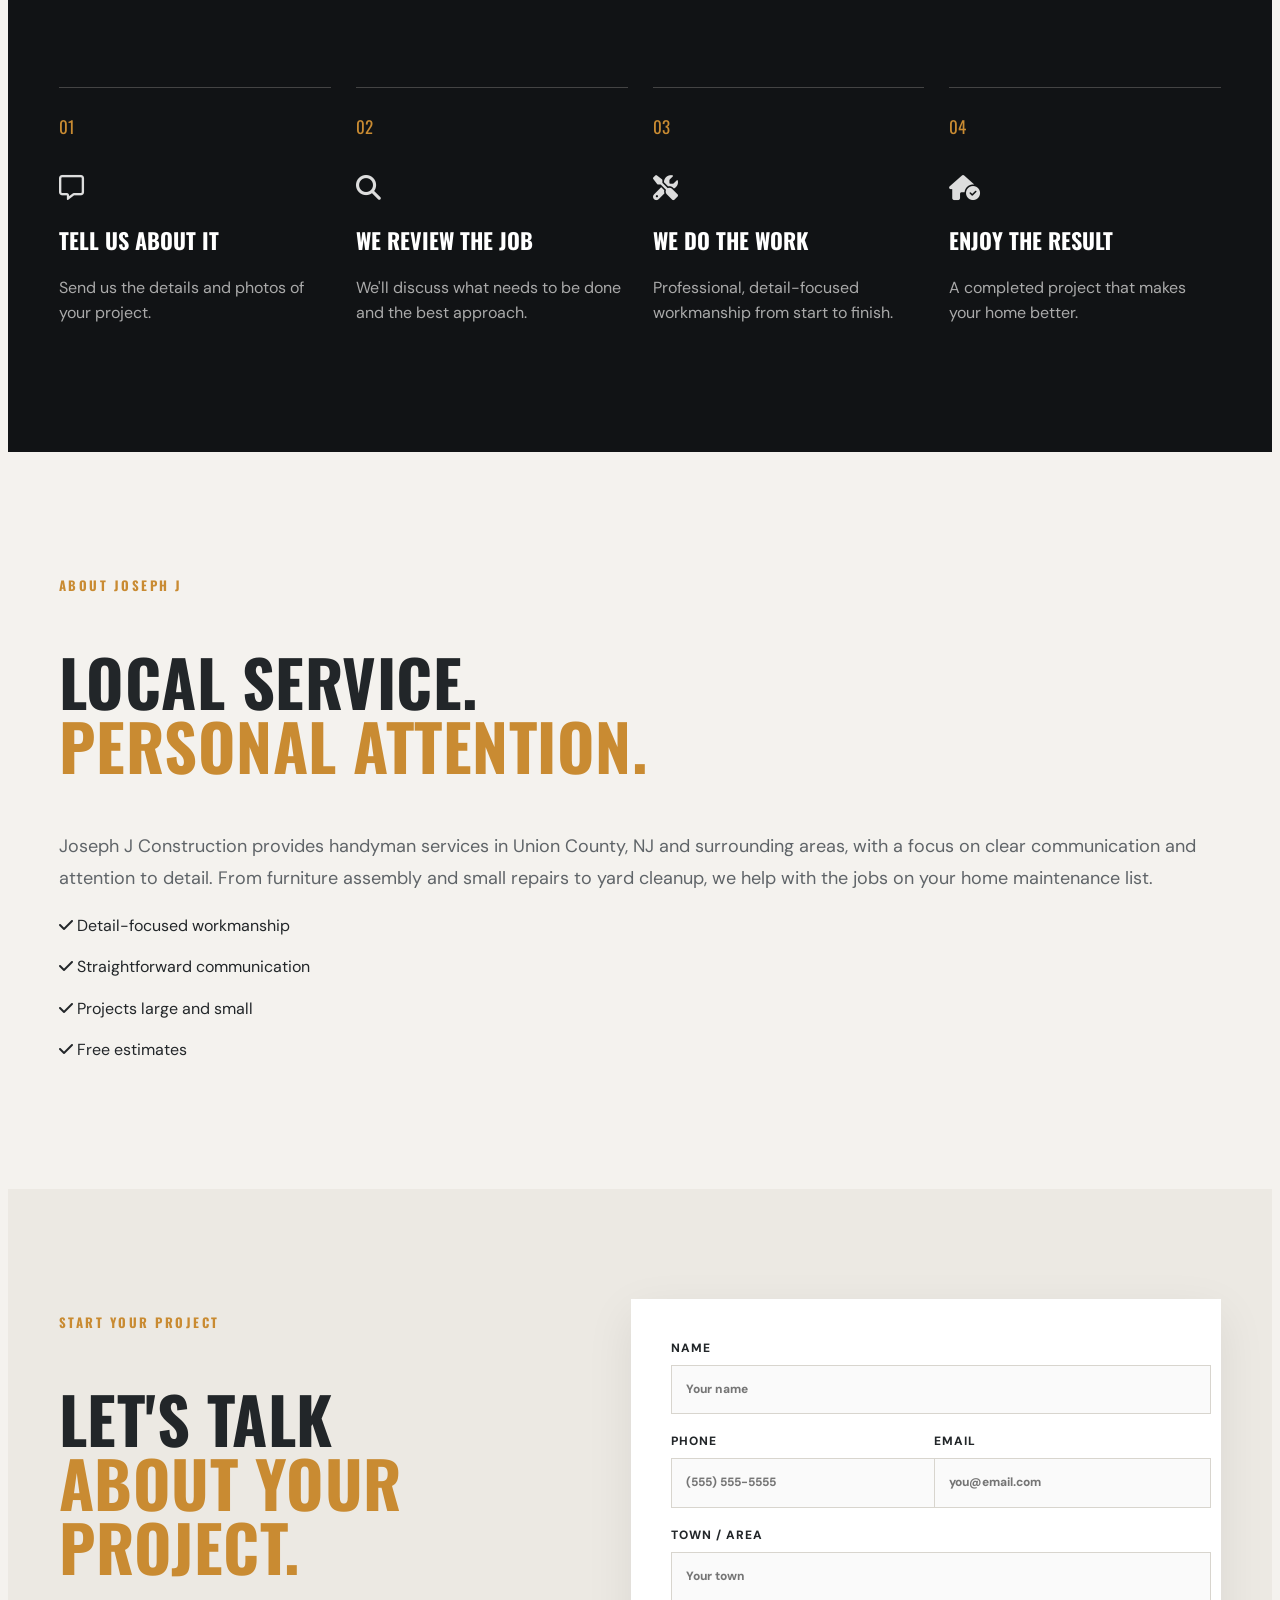
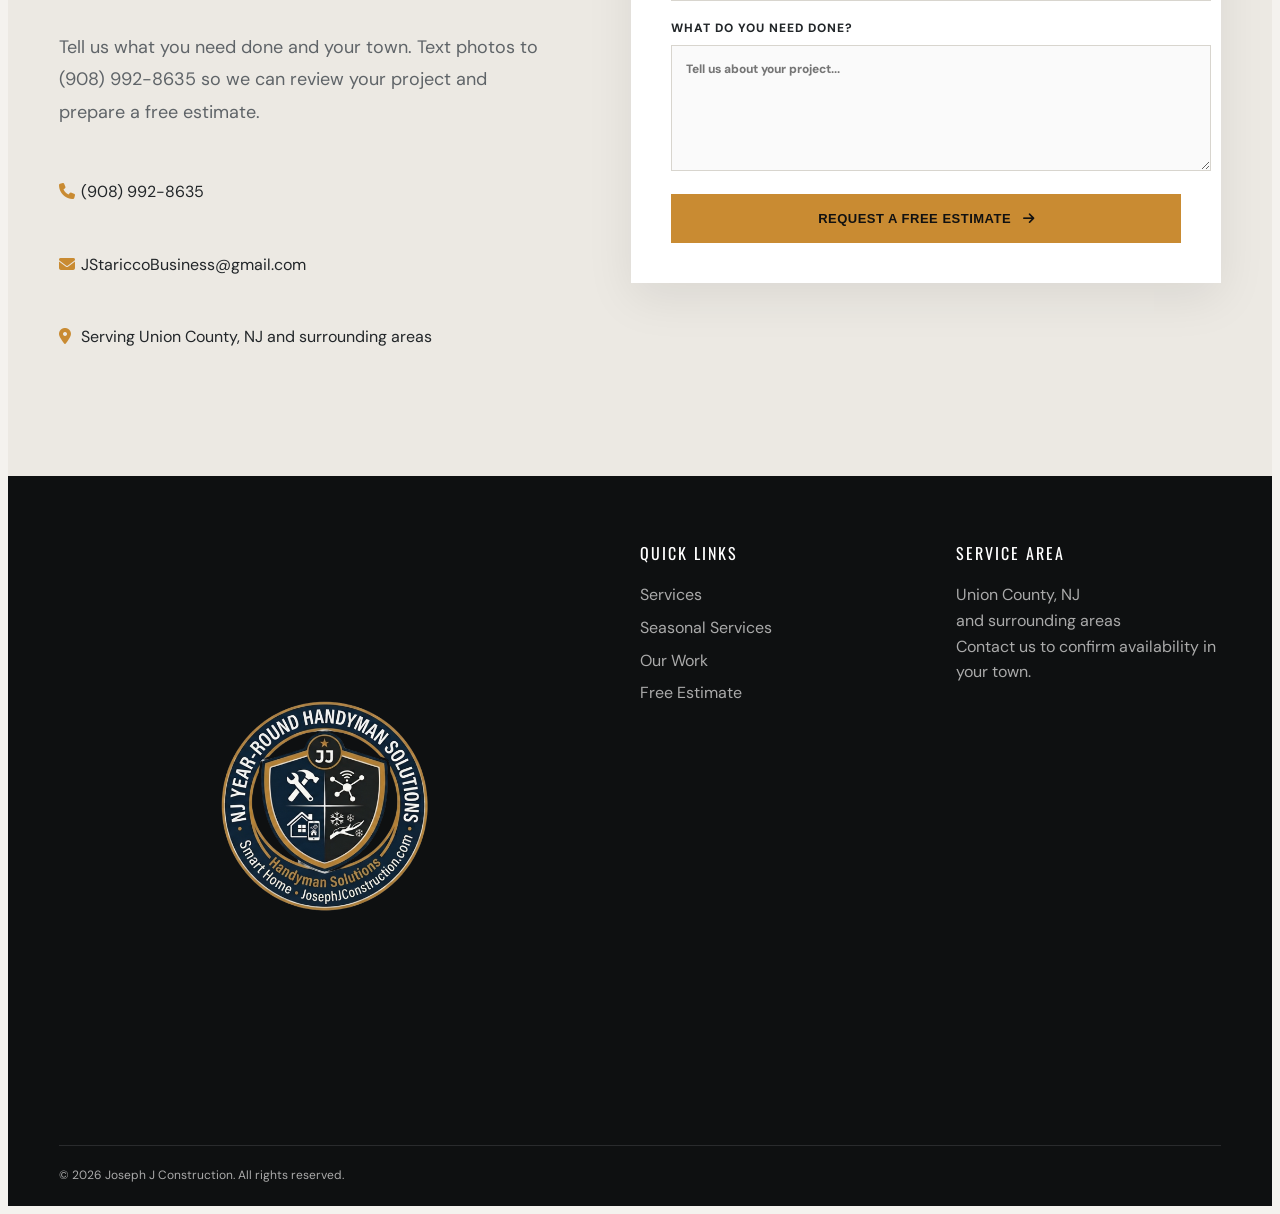
==== commit c71bc644: "Replace seasonal email submission with single text signup option" ====
--- a/index.html
+++ b/index.html
@@ -190,18 +190,17 @@
     </div>
     <div class="seasonal-signup" id="snow-signup" style="scroll-margin-top: 100px;">
       <div><p class="eyebrow">JOIN THE SERVICE LIST</p><h3>GET 10% OFF SNOW REMOVAL</h3><p><strong>Limited to the first 20 customers who sign up for snow removal.</strong></p><p>Join our seasonal service list once and we'll keep your property information on file. When a qualifying snowfall is forecast, we'll notify you and your property can be included on our scheduled snow-removal service list.</p><p class="small-note">By submitting your information, you agree to receive service and storm-related notifications from Joseph J Construction. You can request removal from the list at any time.</p></div>
-      <form class="seasonal-form" action="https://formsubmit.co/jstariccobusiness@gmail.com" method="POST">
-        <input type="hidden" name="_subject" value="New Seasonal Snow Removal Service List Signup"><input type="hidden" name="_captcha" value="false"><input type="hidden" name="_template" value="table"><input type="hidden" name="discount" value="10% snow removal discount">
-        <label>Name<input type="text" name="name" placeholder="Your name" required></label>
-        <div class="form-row"><label>Phone<input type="tel" name="phone" placeholder="(555) 555-5555" required></label><label>Email<input type="email" name="email" placeholder="you@email.com" required></label></div>
-        <label>Property Address<input type="text" name="property_address" placeholder="Street address, town, NJ" required></label>
-        <div class="form-row"><label>Property Type<select name="property_type" required><option value="">Select one</option><option>Residential</option><option>Small Commercial</option></select></label><label>Service Needed<select name="service" required><option value="">Select one</option><option>Snow Removal</option><option>Yard Cleanup</option><option>Other Seasonal Service</option></select></label></div>
-        <label>Property / Service Details<textarea name="details" rows="4" placeholder="Driveway size, sidewalks, parking area, cleanup needs, or anything else we should know..."></textarea></label>
-        <button class="btn btn-primary" type="submit">JOIN THE SEASONAL LIST <i class="fa-solid fa-arrow-right"></i></button>
+      <form class="seasonal-form" action="sms:+19089928635" method="GET">
+        <label>Name<input type="text" name="name" placeholder="Your name" autocomplete="name" required></label>
+        <label>Phone<input type="tel" name="phone" placeholder="(555) 555-5555" autocomplete="tel" required></label>
+        <label>Property Address<input type="text" name="property_address" placeholder="Street address, town, NJ" autocomplete="street-address" required></label>
+        <div class="form-row"><label>Property Type<select name="property_type" required><option value="">Select one</option><option>Residential</option><option>Small Commercial</option></select></label><label>Service Needed<select name="service" required><option>Snow Removal</option><option>Yard Cleanup</option><option>Other Seasonal Service</option></select></label></div>
+        <label>Property / Service Details<textarea name="details" rows="4" placeholder="Driveway size, sidewalks, parking area, or anything else we should know..."></textarea></label>
+        <p style="margin-bottom: 16px;">Tap below to open a text to JJ at (908) 992-8635 with your details filled in. Tap Send in your messaging app to complete your signup.</p>
+        <button class="btn btn-primary" type="submit">TEXT MY SIGNUP <i class="fa-solid fa-comment-sms"></i></button>
         <p class="signup-status" role="status" aria-live="polite" style="margin-top: 16px;"></p>
-        <p style="margin-top: 16px;">Prefer texting? Send your signup directly to JJ. Your text app will open; tap Send to finish.</p>
-        <a class="btn btn-primary signup-text" href="sms:+19089928635" style="margin-top: 12px;">TEXT MY SIGNUP</a>
-        <p style="margin-top: 12px;">You can also text your name and property address to <a href="sms:+19089928635">(908) 992-8635</a>.</p>
+        <p style="margin-top: 12px;">If your messaging app does not open, text your name and property address to <a href="sms:+19089928635">(908) 992-8635</a>.</p>
+        <noscript><p>Please text your name and property address directly to (908) 992-8635 to sign up.</p></noscript>
       </form>
     </div>
   </div>
@@ -228,6 +227,6 @@
 
 <footer><div class="container footer-grid"><a class="logo footer-logo" href="#top"><img src="images/Logo.png" alt="Joseph J Construction"></a><div><p class="footer-title">QUICK LINKS</p><a href="#services">Services</a><a href="#seasonal">Seasonal Services</a><a href="#work">Our Work</a><a href="#contact">Free Estimate</a></div><div><p class="footer-title">SERVICE AREA</p><p>Union County, NJ<br>and surrounding areas<br>Contact us to confirm availability in your town.</p></div></div><div class="container copyright">© <span id="year"></span> Joseph J Construction. All rights reserved.</div></footer>
 
-<script src="https://unpkg.com/aos@2.3.4/dist/aos.js"></script><script src="script.js?v=20261109-signup"></script>
+<script src="https://unpkg.com/aos@2.3.4/dist/aos.js"></script><script src="script.js?v=20261109-text-only"></script>
 </body>
 </html>
